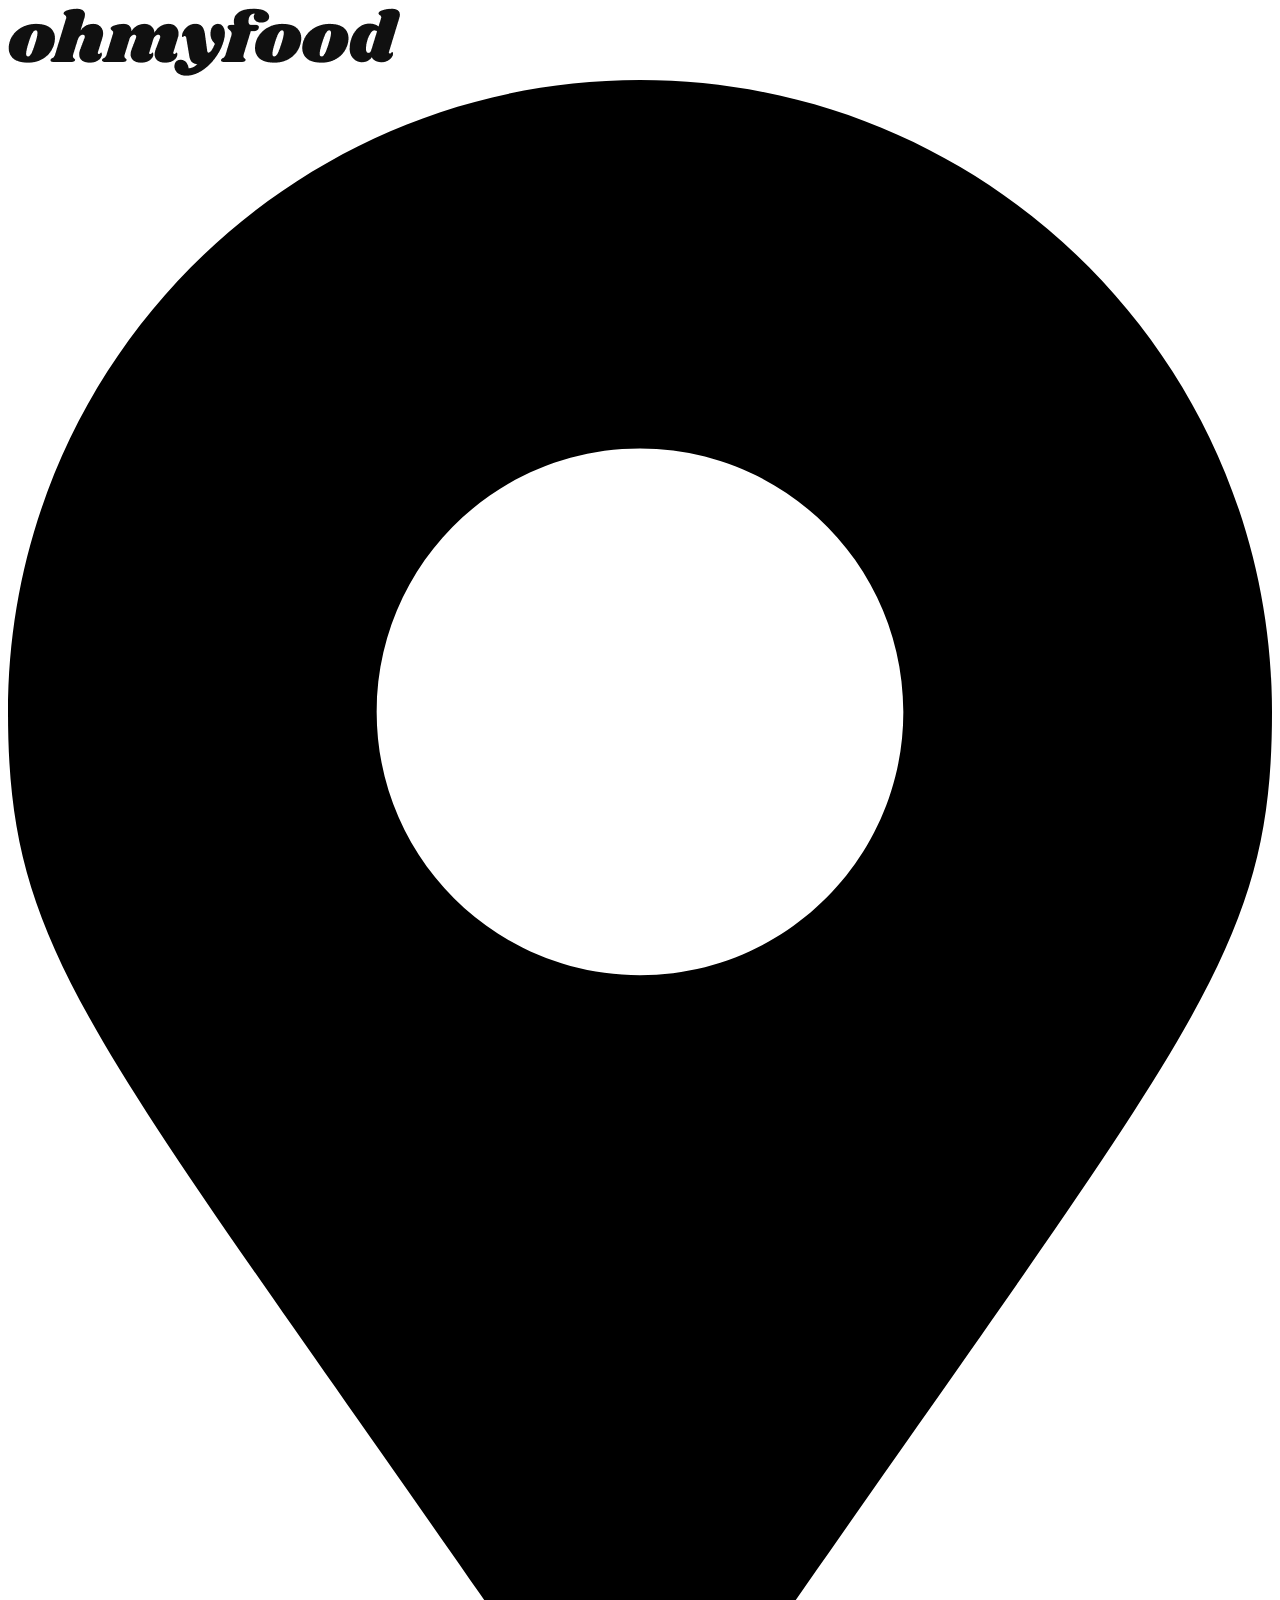
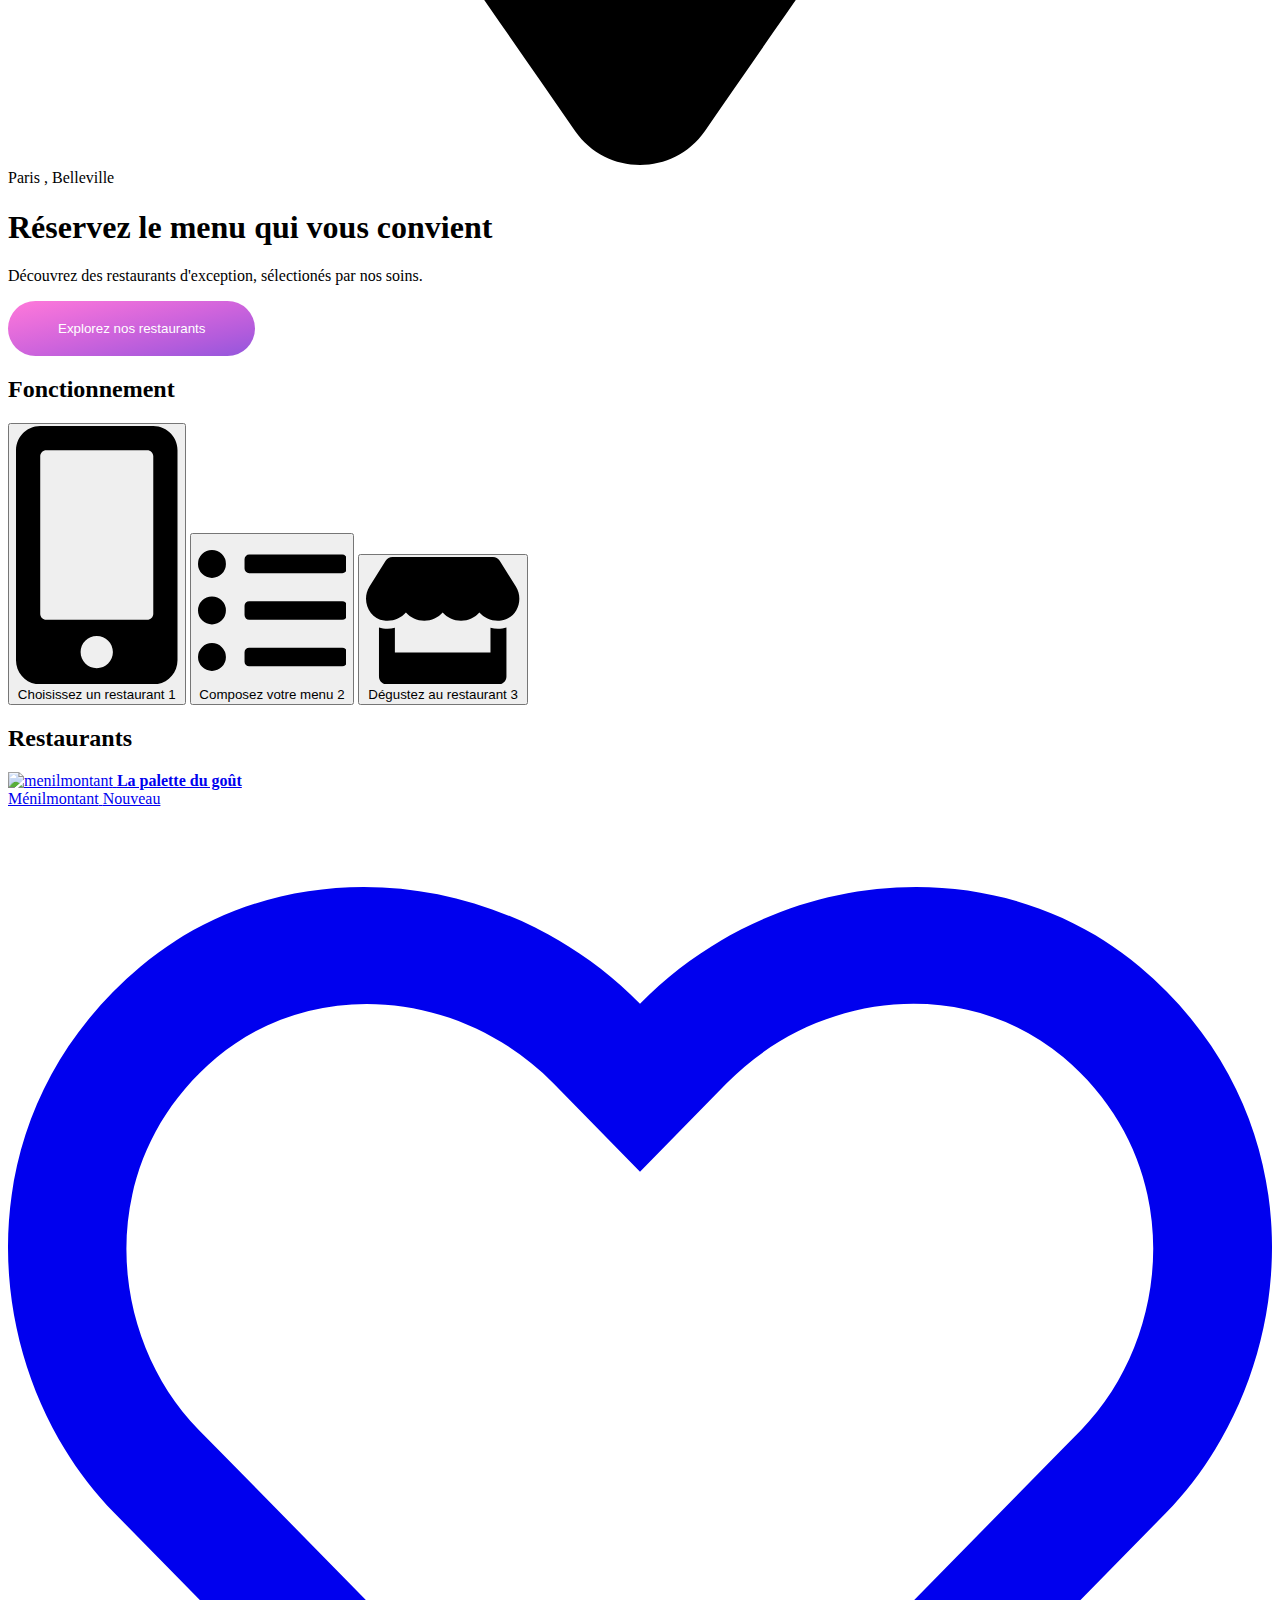
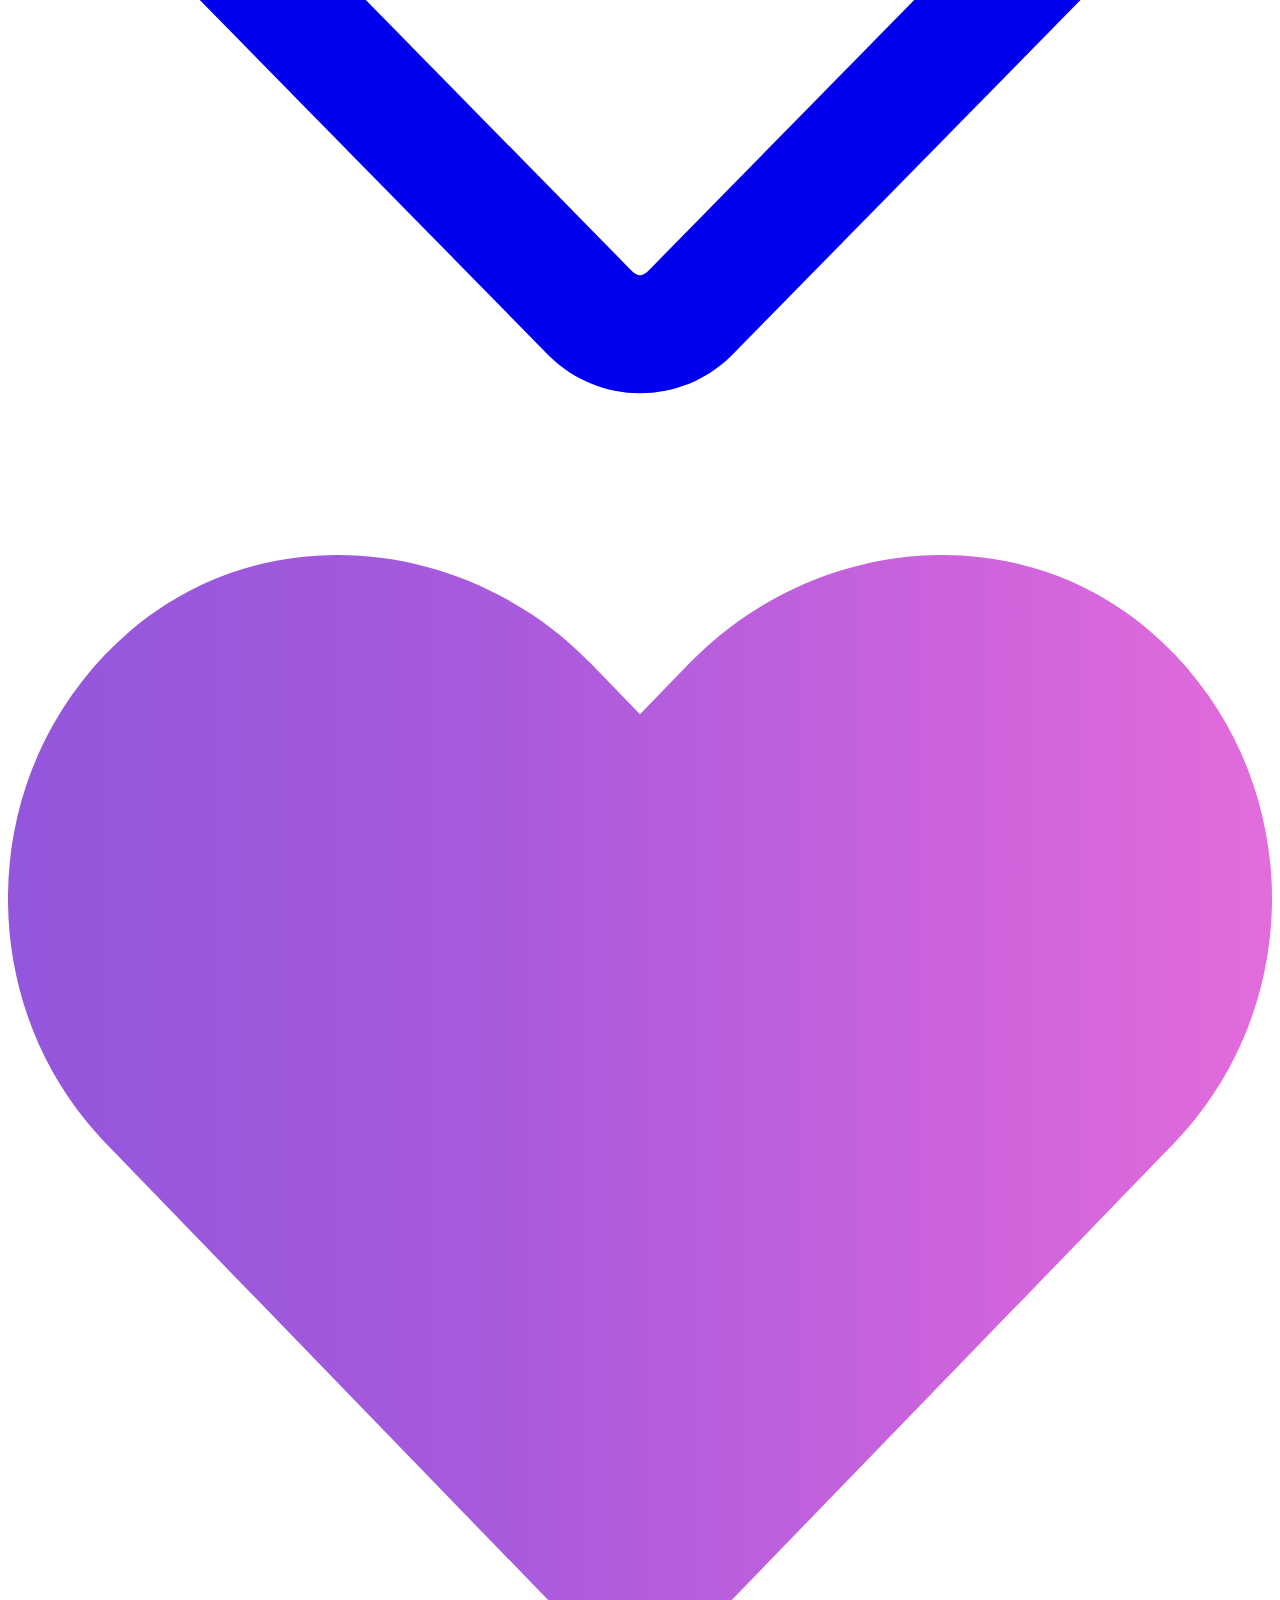
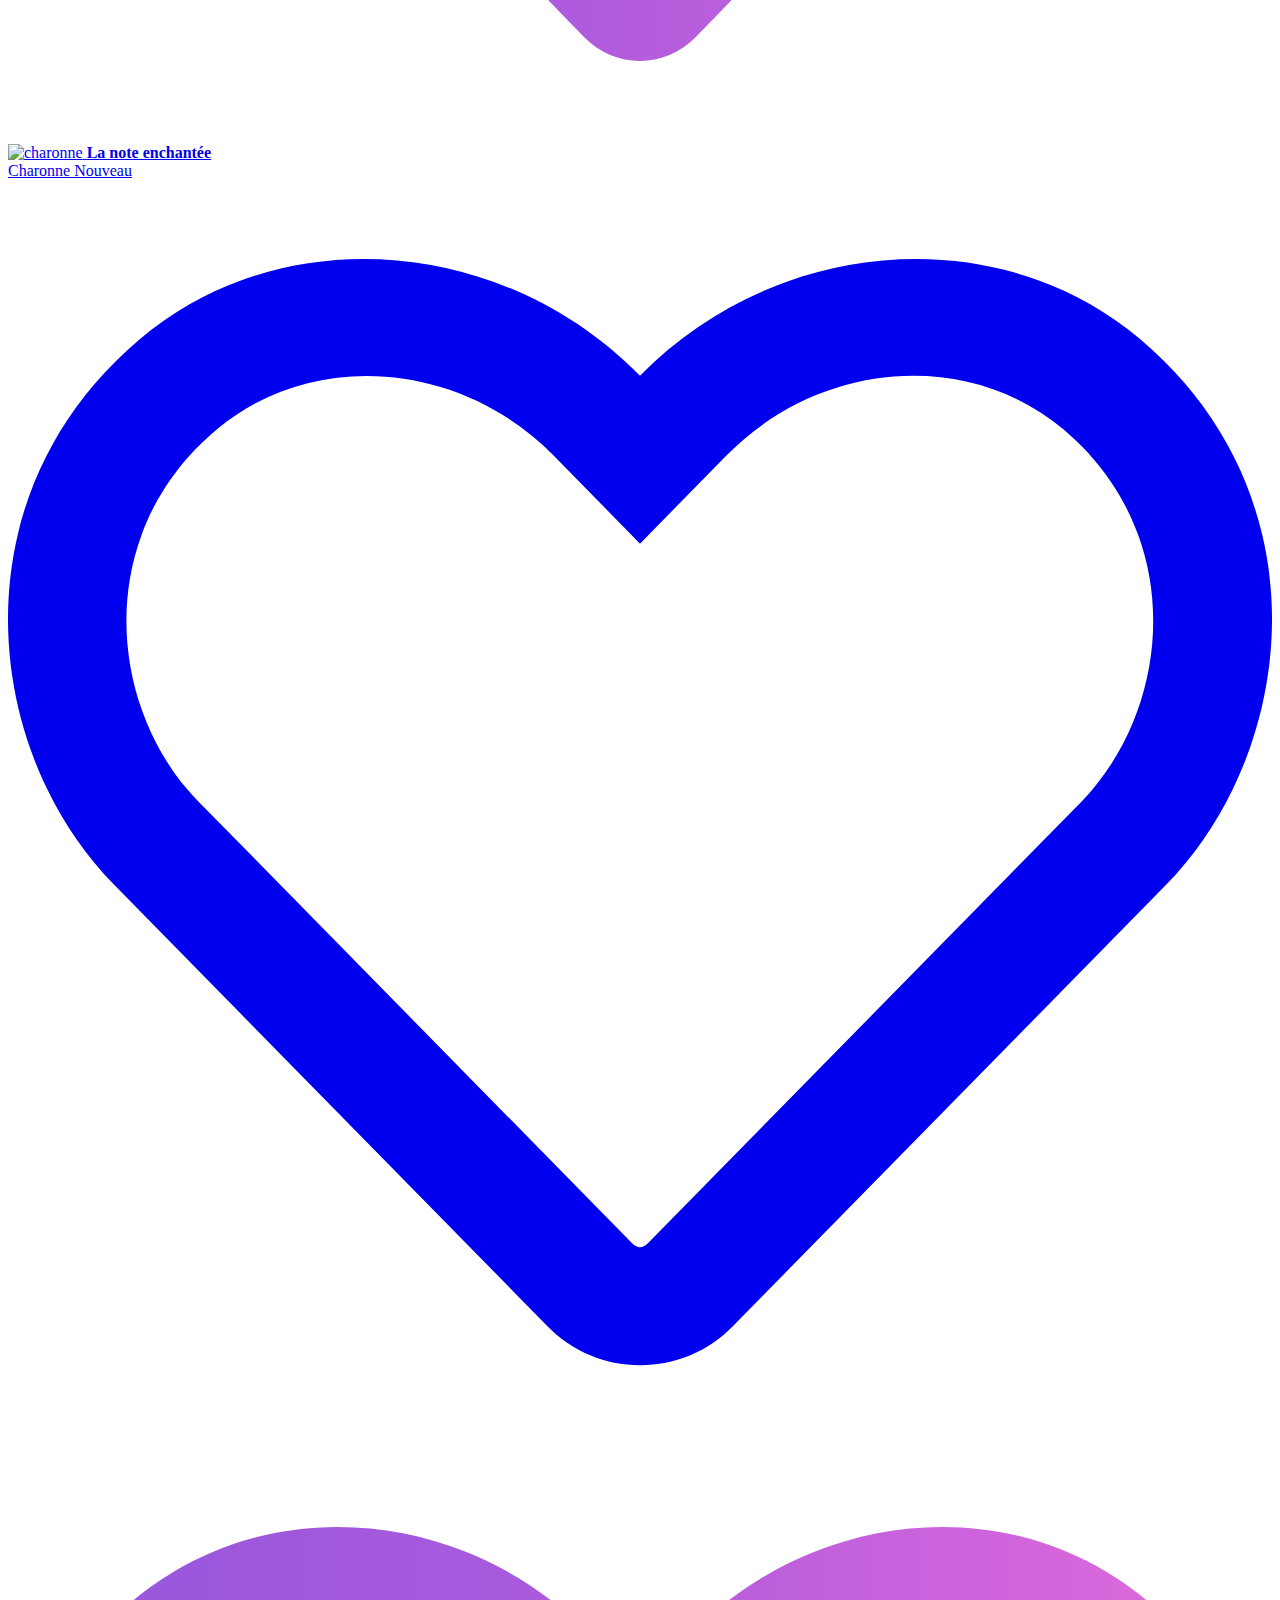
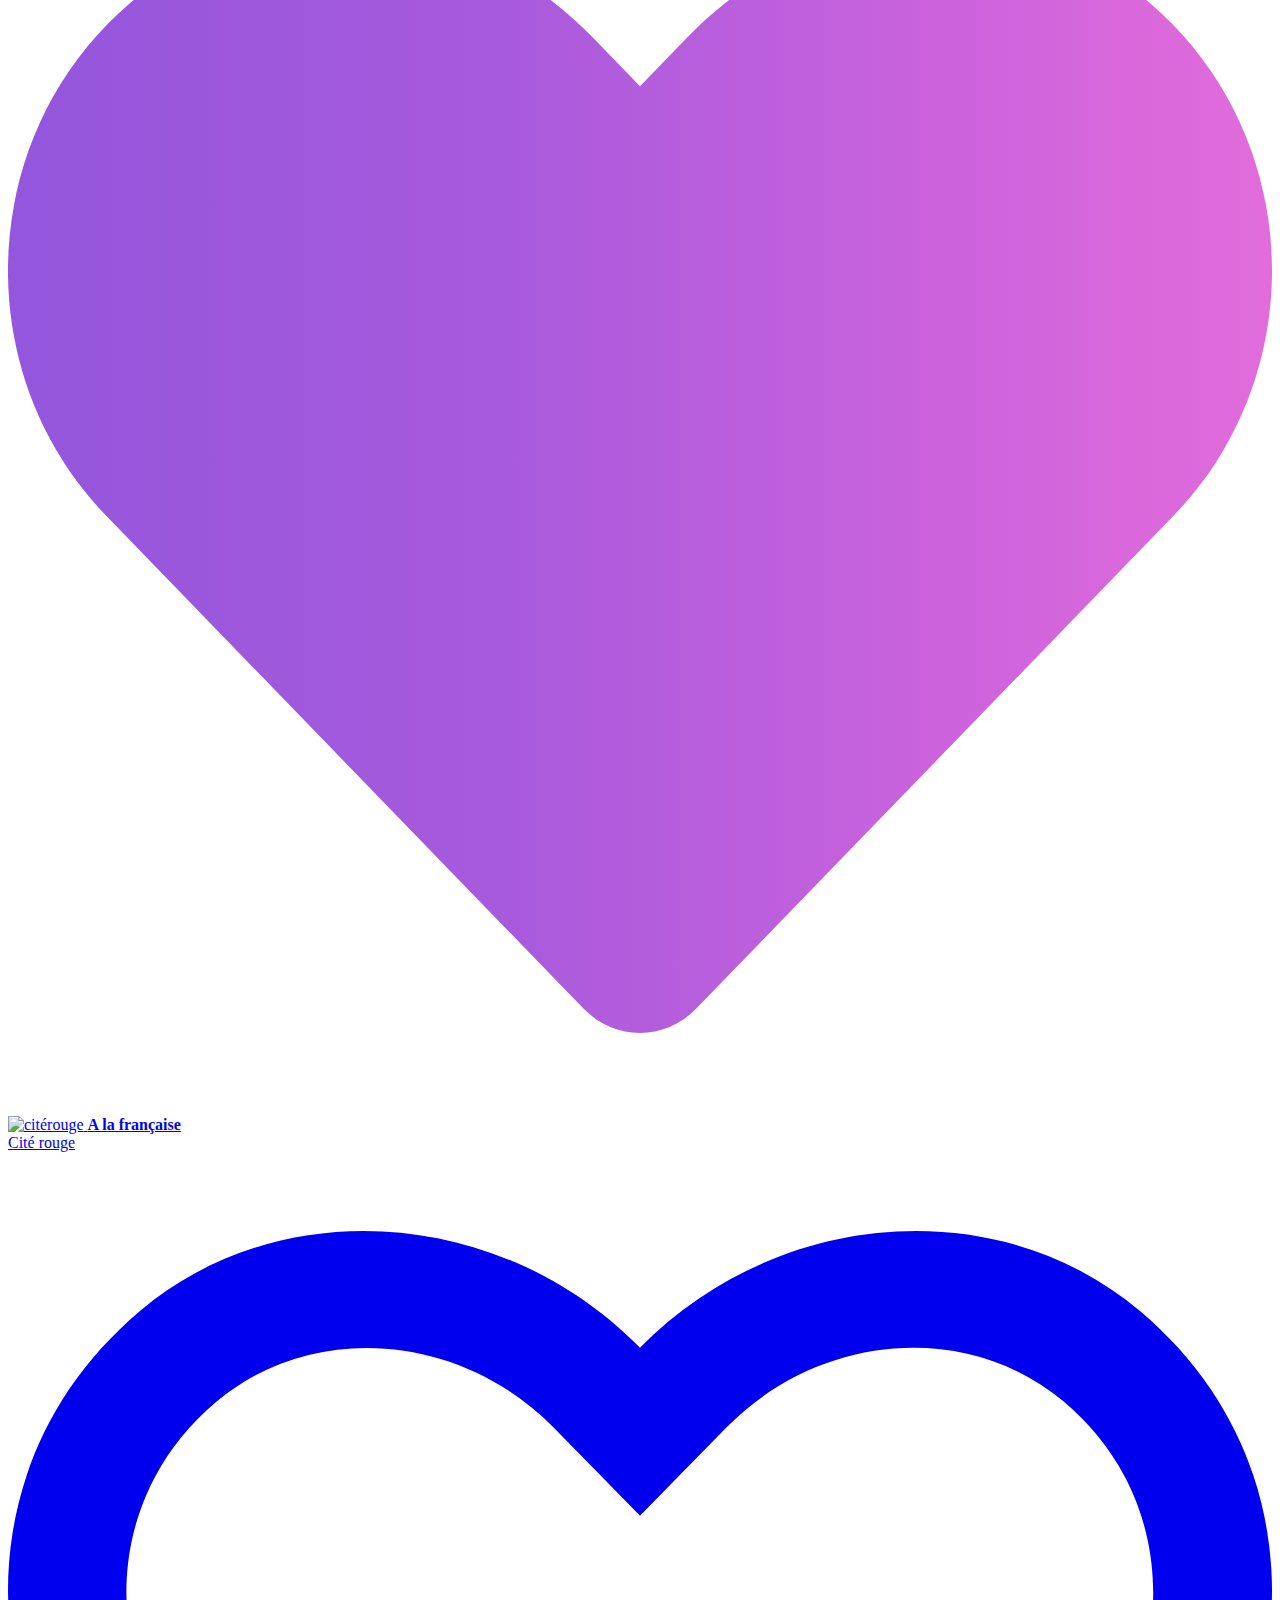
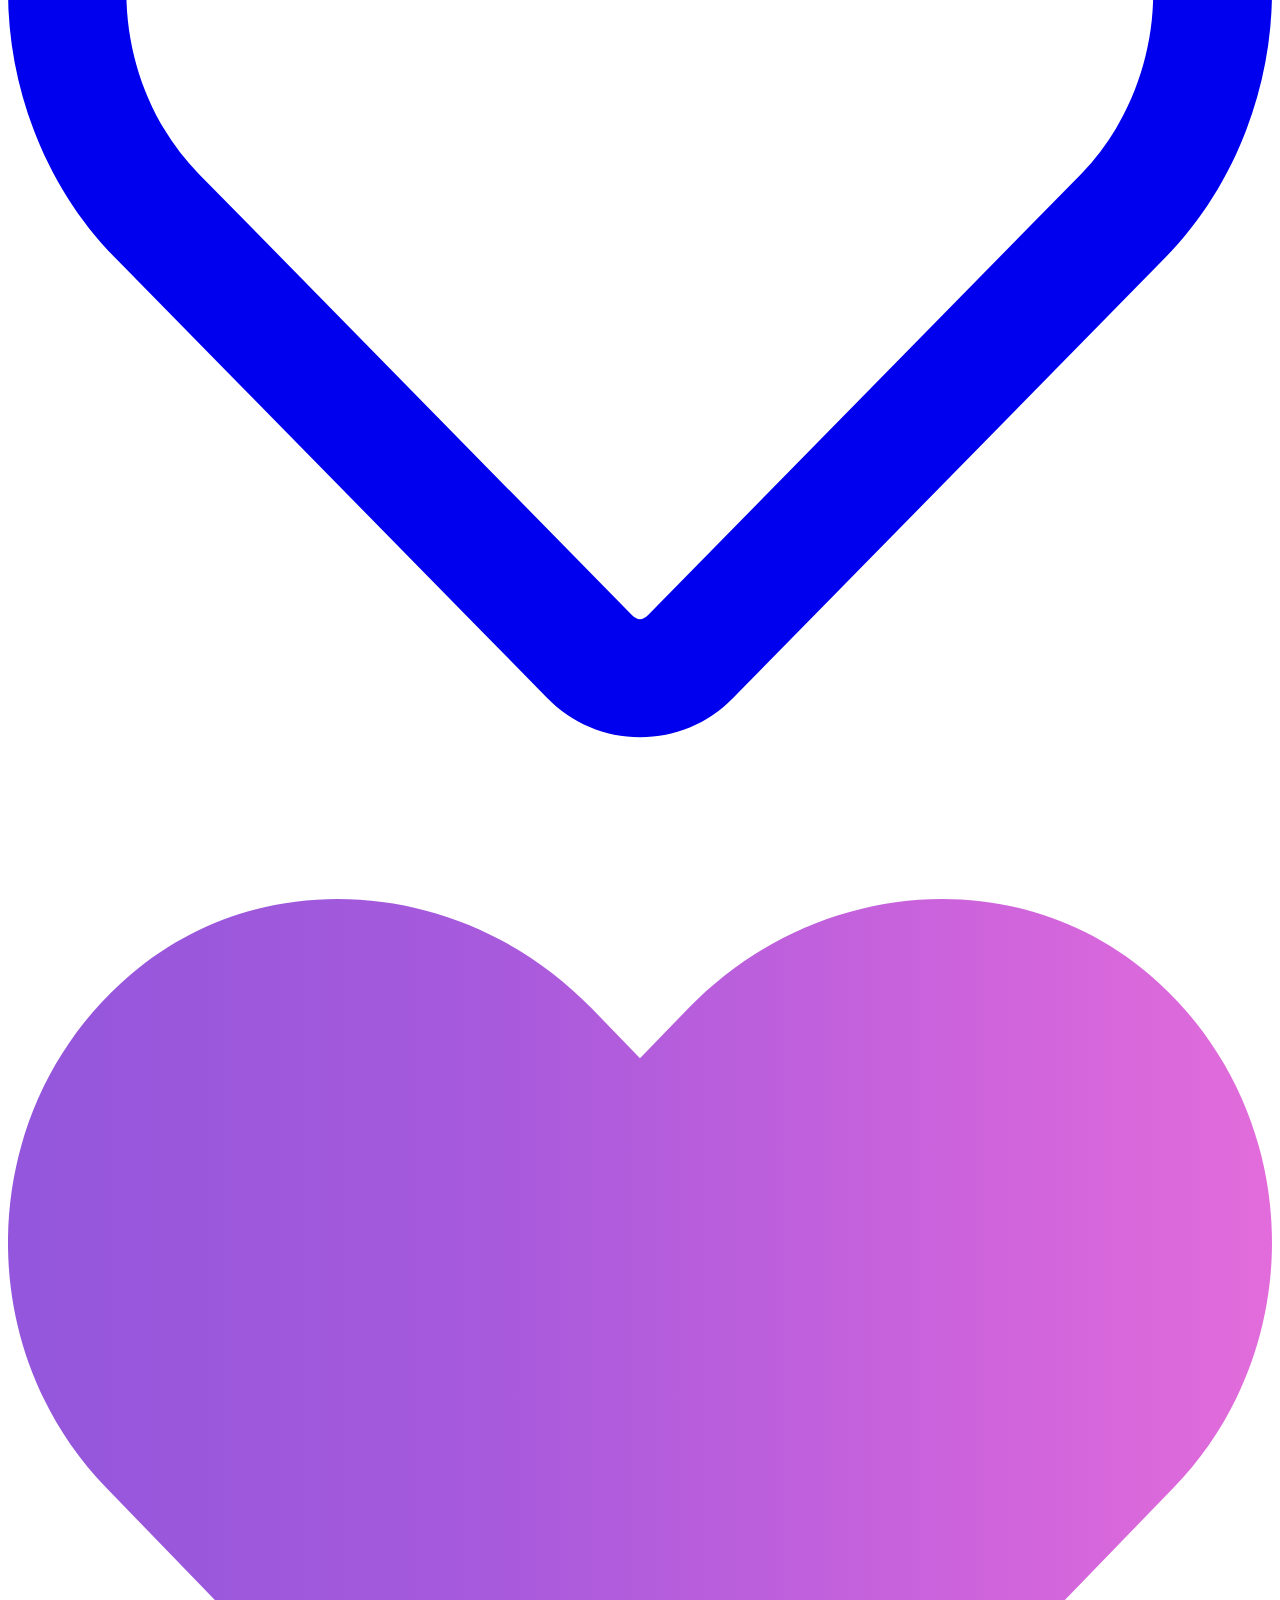
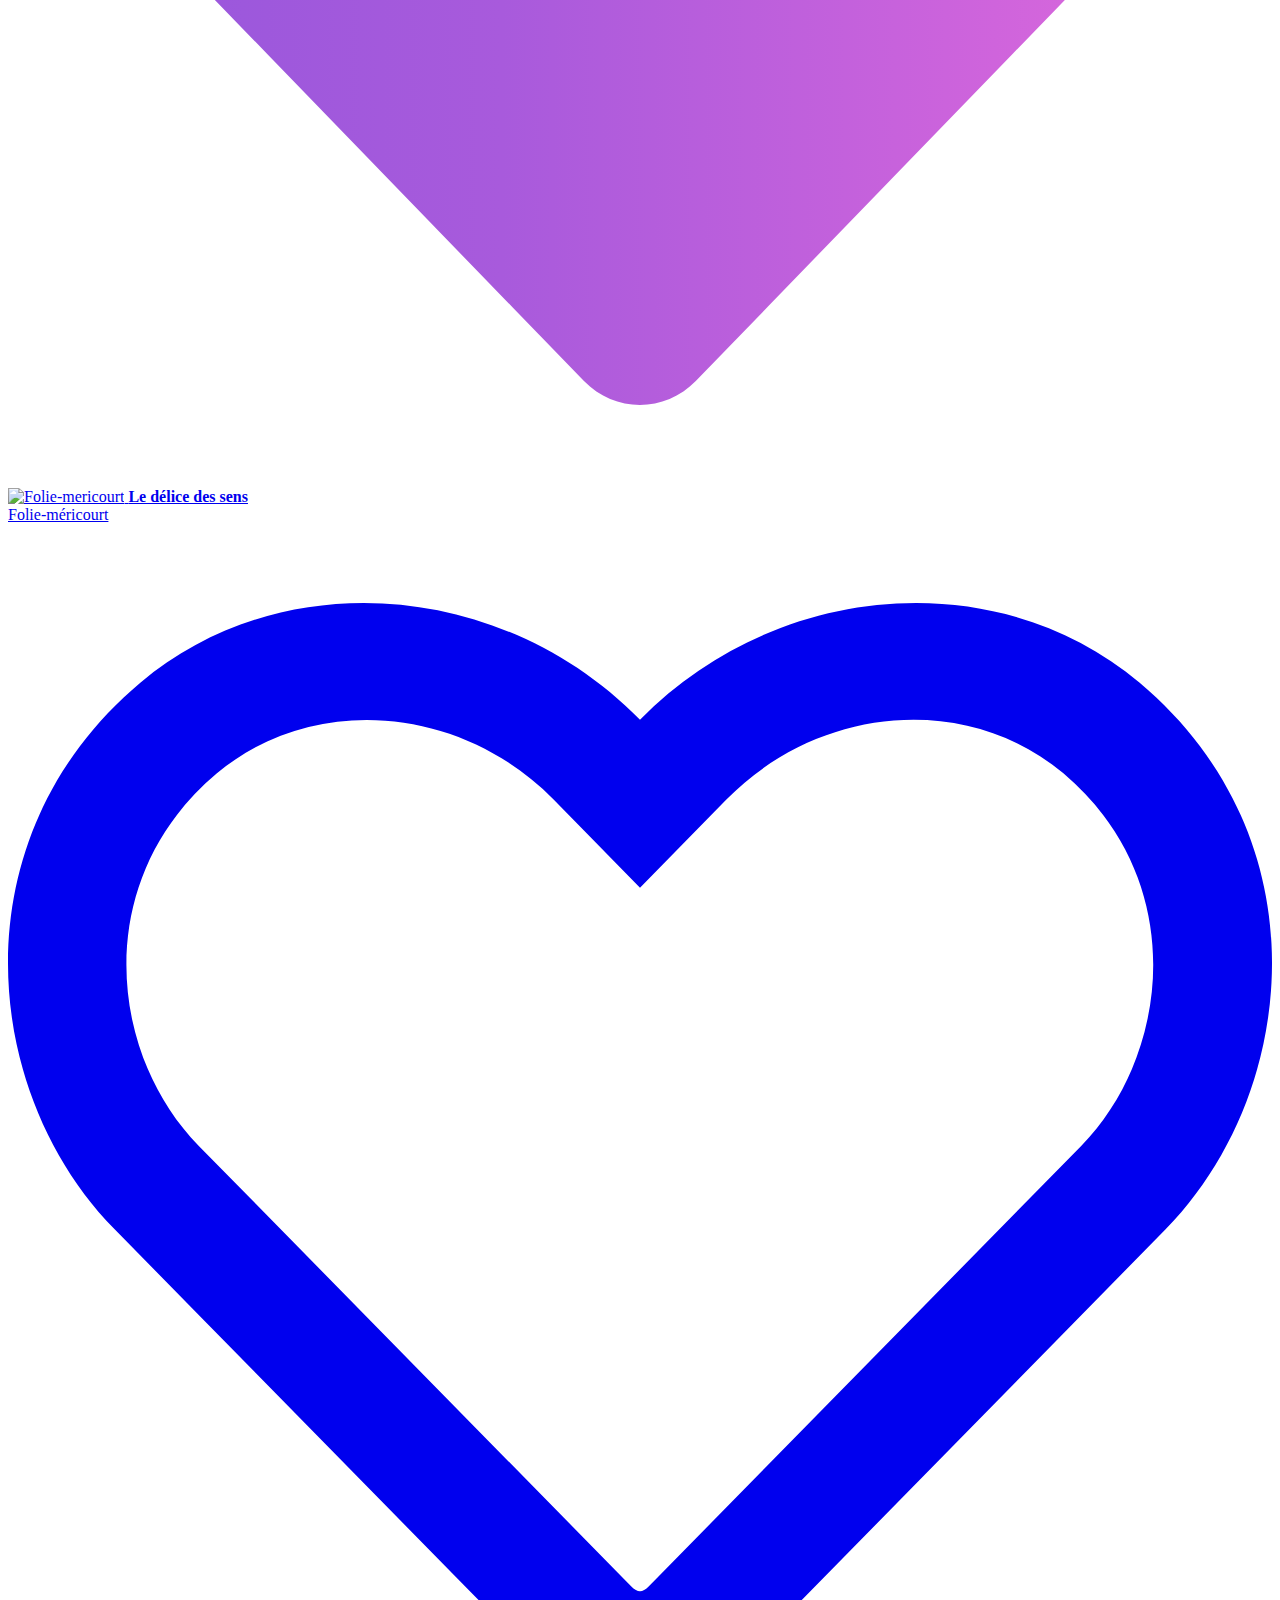
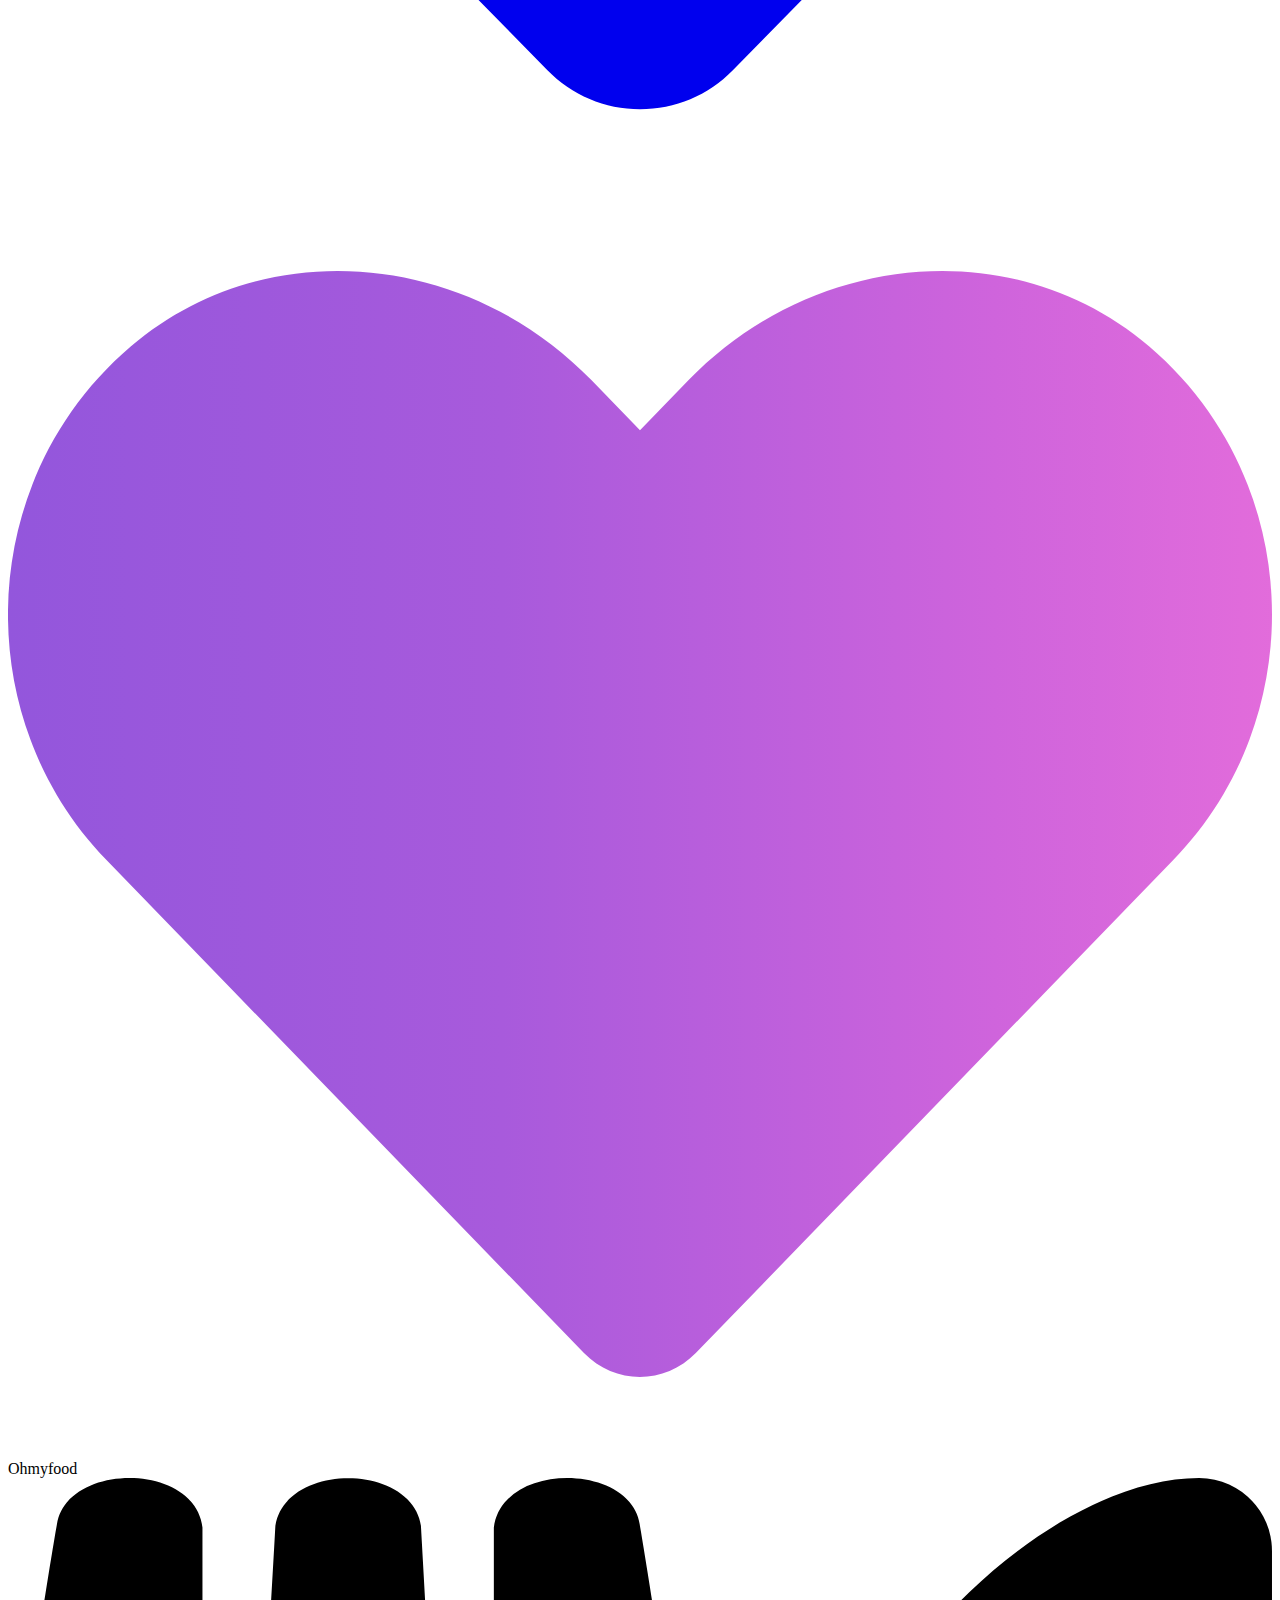
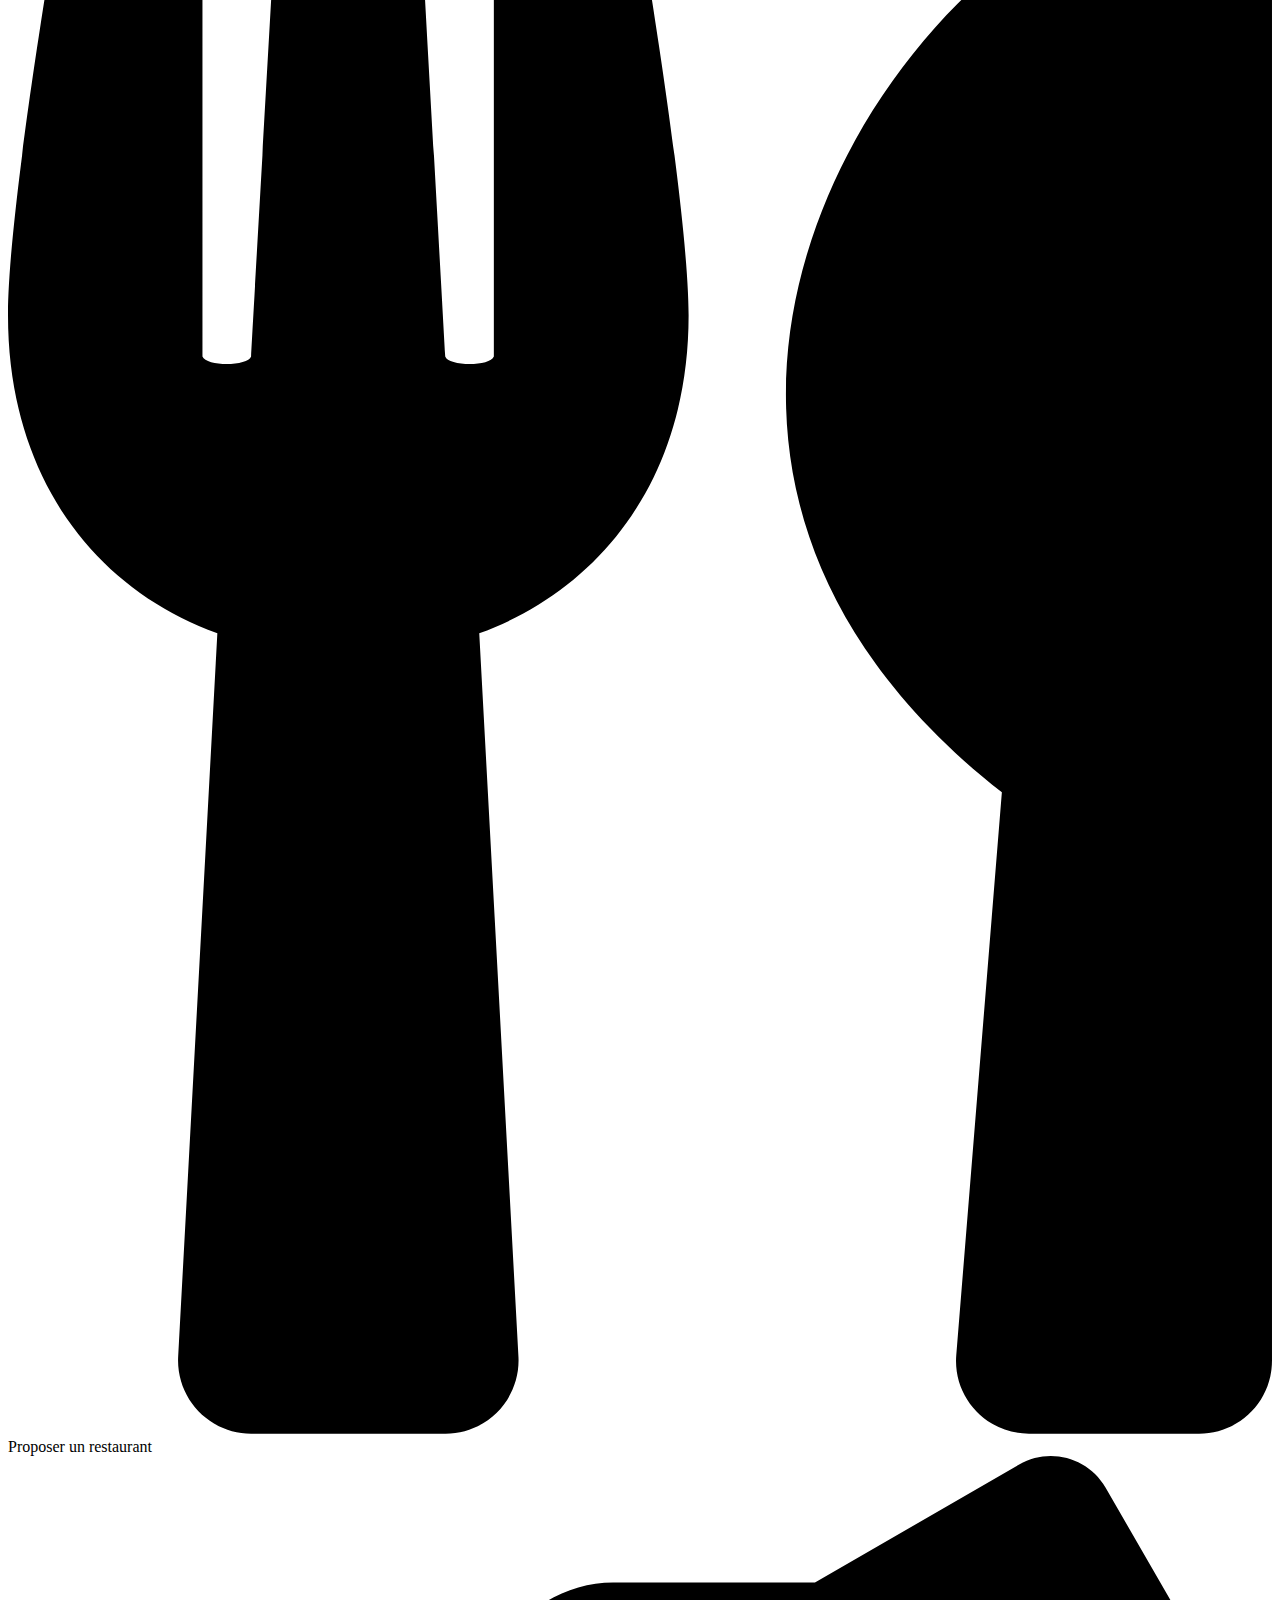
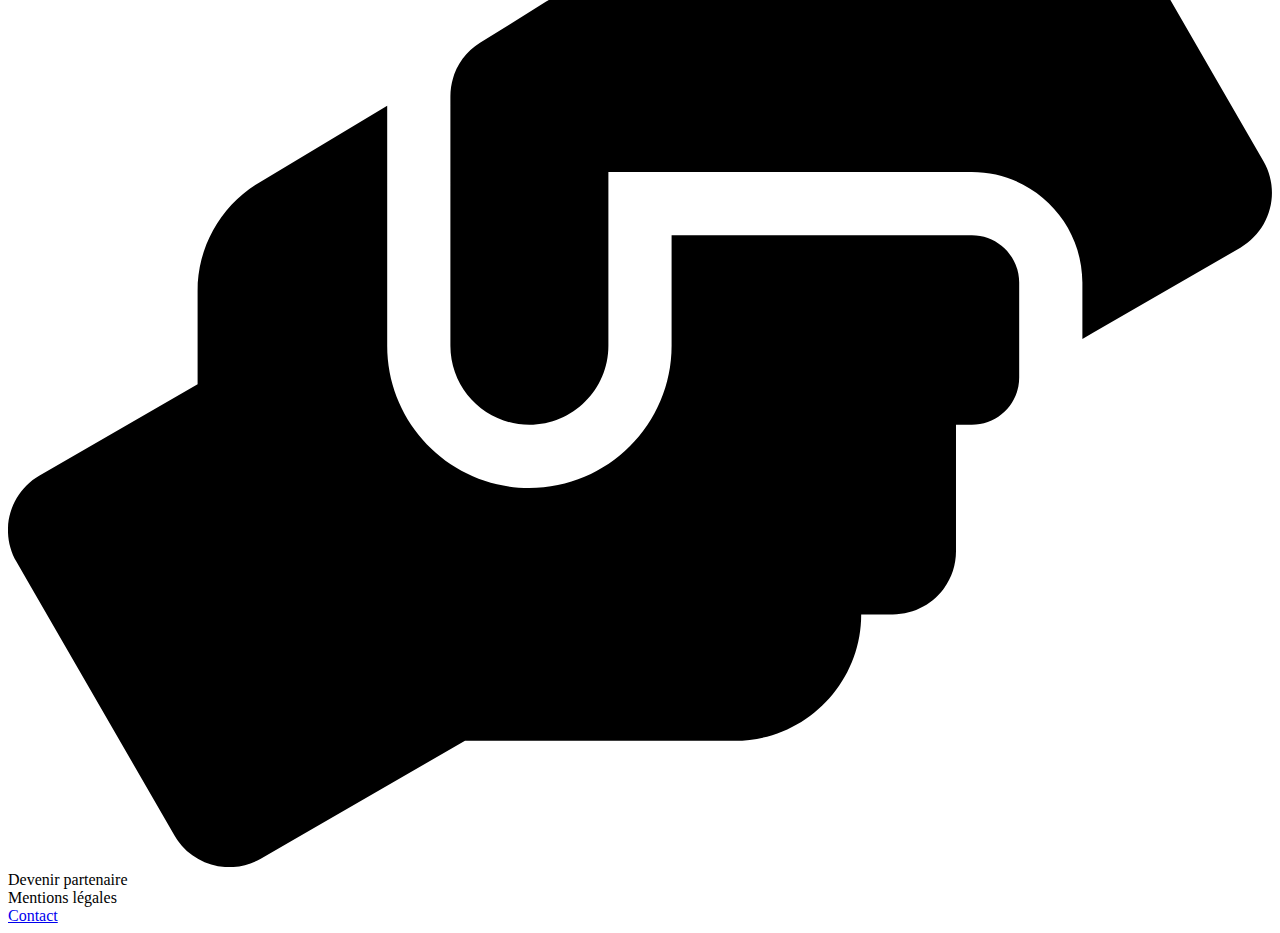
==== index.html @ 47cbfc65 "ajout du coeur et margetexte bouton" ====
<!DOCTYPE html>
<html lang="fr">
<head>
<meta charset="UTF-8">
<meta name="viewport" content="width=device-width,initial-scale=1.0">
<link href="https://fonts.googleapis.com/css2?family=Roboto&family=Shrikhand&display=swap" rel="stylesheet">
<link rel="preconnect" href="https://fonts.googleapis.com">
<link rel="preconnect" href="https://fonts.gstatic.com" crossorigin>
<link rel="stylesheet" href="mobile.css" />
<link rel="stylesheet" href="desktop.css"/>
<title>Ohmyfood</title>
</head>
<body>
    <header>
        <div><img src="images/ohmyfood.png" class="logo" alt="logo-ohmyfood"></div>
        
    </header>
    <main>
        <div class="barrederecherche">
        <img src="icones/icone map market.svg" class="iconemap" alt="iconemap">
        <span>Paris , Belleville </span> 
        </div>
        <section>
        <div class="container">
        <h1>Réservez le menu qui vous convient</h1>
        <p>Découvrez des restaurants d'exception, sélectionés par nos soins.</p>
        <button class="button1">Explorez nos restaurants</button>
        </div>
        </section>
        <section>
            <h2>Fonctionnement</h2>
            <button>
                <span>
                <svg aria-hidden="true" focusable="false" data-prefix="fas" data-icon="mobile-alt" class="svg-inline--fa fa-mobile-alt fa-w-10" role="img" xmlns="http://www.w3.org/2000/svg" viewBox="0 0 320 512"><path fill="currentColor" d="M272 0H48C21.5 0 0 21.5 0 48v416c0 26.5 21.5 48 48 48h224c26.5 0 48-21.5 48-48V48c0-26.5-21.5-48-48-48zM160 480c-17.7 0-32-14.3-32-32s14.3-32 32-32 32 14.3 32 32-14.3 32-32 32zm112-108c0 6.6-5.4 12-12 12H60c-6.6 0-12-5.4-12-12V60c0-6.6 5.4-12 12-12h200c6.6 0 12 5.4 12 12v312z"></path></svg>
                </span>
                <span>Choisissez un restaurant</span>
                <span>1</span>
            </button>
            <button>
                <span>
                    <svg aria-hidden="true" focusable="false" data-prefix="fas" data-icon="list-ul" class="svg-inline--fa fa-list-ul fa-w-16" role="img" xmlns="http://www.w3.org/2000/svg" viewBox="0 0 512 512"><path fill="currentColor" d="M48 48a48 48 0 1 0 48 48 48 48 0 0 0-48-48zm0 160a48 48 0 1 0 48 48 48 48 0 0 0-48-48zm0 160a48 48 0 1 0 48 48 48 48 0 0 0-48-48zm448 16H176a16 16 0 0 0-16 16v32a16 16 0 0 0 16 16h320a16 16 0 0 0 16-16v-32a16 16 0 0 0-16-16zm0-320H176a16 16 0 0 0-16 16v32a16 16 0 0 0 16 16h320a16 16 0 0 0 16-16V80a16 16 0 0 0-16-16zm0 160H176a16 16 0 0 0-16 16v32a16 16 0 0 0 16 16h320a16 16 0 0 0 16-16v-32a16 16 0 0 0-16-16z"></path></svg>
                </span>
                <span>Composez votre menu</span>
            <span>2</span>
            </button>
            <button>
                <span>
                <svg aria-hidden="true" focusable="false" data-prefix="fas" data-icon="store" class="svg-inline--fa fa-store fa-w-20" role="img" xmlns="http://www.w3.org/2000/svg" viewBox="0 0 616 512"><path fill="currentColor" d="M602 118.6L537.1 15C531.3 5.7 521 0 510 0H106C95 0 84.7 5.7 78.9 15L14 118.6c-33.5 53.5-3.8 127.9 58.8 136.4 4.5.6 9.1.9 13.7.9 29.6 0 55.8-13 73.8-33.1 18 20.1 44.3 33.1 73.8 33.1 29.6 0 55.8-13 73.8-33.1 18 20.1 44.3 33.1 73.8 33.1 29.6 0 55.8-13 73.8-33.1 18.1 20.1 44.3 33.1 73.8 33.1 4.7 0 9.2-.3 13.7-.9 62.8-8.4 92.6-82.8 59-136.4zM529.5 288c-10 0-19.9-1.5-29.5-3.8V384H116v-99.8c-9.6 2.2-19.5 3.8-29.5 3.8-6 0-12.1-.4-18-1.2-5.6-.8-11.1-2.1-16.4-3.6V480c0 17.7 14.3 32 32 32h448c17.7 0 32-14.3 32-32V283.2c-5.4 1.6-10.8 2.9-16.4 3.6-6.1.8-12.1 1.2-18.2 1.2z"></path></svg>
                </span>
                <span>Dégustez au restaurant</span>
                <span>3</span>
            </button>
        </section>
        <section>
            
            <div class="carte">
                <h2>Restaurants</h2>
            <a href="restaurants/la-palette-du-gout.html" class="boite">
                <img src="images/jay-wennington-N_Y88TWmGwA-unsplash.jpg" class="image" alt="menilmontant">
                <span class="margetext"><strong>La palette du goût</strong></span></br>
                <span class="margetext">Ménilmontant</span>
                <span class="nouveau">Nouveau</span>
                <span class="restaurants__figcaption__like">
                    <div class="restaurants__figcaption__like__emptyheart">
                        <!-- svg coeur vide -->
            <svg aria-hidden="true" focusable="false" data-prefix="far" data-icon="heart-main" class="heart-main svg-inline--fa fa-heart fa-w-16" role="img" xmlns="http://www.w3.org/2000/svg" viewBox="0 0 512 512"><path fill="currentColor" d="M458.4 64.3C400.6 15.7 311.3 23 256 79.3 200.7 23 111.4 15.6 53.6 64.3-21.6 127.6-10.6 230.8 43 285.5l175.4 178.7c10 10.2 23.4 15.9 37.6 15.9 14.3 0 27.6-5.6 37.6-15.8L469 285.6c53.5-54.7 64.7-157.9-10.6-221.3zm-23.6 187.5L259.4 430.5c-2.4 2.4-4.4 2.4-6.8 0L77.2 251.8c-36.5-37.2-43.9-107.6 7.3-150.7 38.9-32.7 98.9-27.8 136.5 10.5l35 35.7 35-35.7c37.8-38.5 97.8-43.2 136.5-10.6 51.1 43.1 43.5 113.9 7.3 150.8z"></path></svg>
            <!--  -->
                 </div>
                    </span>
        <span class="restaurants__figcaption__like__fullheart">
            <!-- svg coeur dégradé -->
            <svg aria-hidden="true" focusable="false" data-prefix="far" data-icon="heart-background" class="heart-background svg-inline--fa fa-heart fa-w-16" role="img" xmlns="http://www.w3.org/2000/svg" viewBox="0 0 512 512">
                <defs>
                    <linearGradient id="gradient-fill" x1="0" y1="0" x2="800" y2="0" gradientUnits="userSpaceOnUse">
                      <stop offset="0" stop-color="#9356dc" />
                      <stop offset="0.25" stop-color="#a85adc" />
                      <stop offset="0.5" stop-color="#cf64dc" />
                      <stop offset="0.75" stop-color="#f172da" />
                      <stop offset="1" stop-color="#ff79da" />
                    </linearGradient>
                  </defs>
                  <path fill="url(#gradient-fill) #9356dc" d="M462.3 62.6C407.5 15.9 326 24.3 275.7 76.2L256 96.5l-19.7-20.3C186.1 24.3 104.5 15.9 49.7 62.6c-62.8 53.6-66.1 149.8-9.9 207.9l193.5 199.8c12.5 12.9 32.8 12.9 45.3 0l193.5-199.8c56.3-58.1 53-154.3-9.8-207.9z"></path>
                </svg>
                <!--  -->
            </span>
            </a>
            <a href="restaurants/la-note-enchantée.html" class="boite">
                <img src="images/stil-u2Lp8tXIcjw-unsplash.jpg" class="image" alt="charonne">
                <span class="margetext"><strong>La note enchantée</strong></span></br>
                 <span class="margetext">Charonne</span>
                 <span class="nouveau">Nouveau</span>
                 <span class="restaurants__figcaption__like">
                    <div class="restaurants__figcaption__like__emptyheart">
                        <!-- svg coeur vide -->
            <svg aria-hidden="true" focusable="false" data-prefix="far" data-icon="heart-main" class="heart-main svg-inline--fa fa-heart fa-w-16" role="img" xmlns="http://www.w3.org/2000/svg" viewBox="0 0 512 512"><path fill="currentColor" d="M458.4 64.3C400.6 15.7 311.3 23 256 79.3 200.7 23 111.4 15.6 53.6 64.3-21.6 127.6-10.6 230.8 43 285.5l175.4 178.7c10 10.2 23.4 15.9 37.6 15.9 14.3 0 27.6-5.6 37.6-15.8L469 285.6c53.5-54.7 64.7-157.9-10.6-221.3zm-23.6 187.5L259.4 430.5c-2.4 2.4-4.4 2.4-6.8 0L77.2 251.8c-36.5-37.2-43.9-107.6 7.3-150.7 38.9-32.7 98.9-27.8 136.5 10.5l35 35.7 35-35.7c37.8-38.5 97.8-43.2 136.5-10.6 51.1 43.1 43.5 113.9 7.3 150.8z"></path></svg>
            <!--  -->
                 </div>
                    </span>
        <span class="restaurants__figcaption__like__fullheart">
            <!-- svg coeur dégradé -->
            <svg aria-hidden="true" focusable="false" data-prefix="far" data-icon="heart-background" class="heart-background svg-inline--fa fa-heart fa-w-16" role="img" xmlns="http://www.w3.org/2000/svg" viewBox="0 0 512 512">
                <defs>
                    <linearGradient id="gradient-fill" x1="0" y1="0" x2="800" y2="0" gradientUnits="userSpaceOnUse">
                      <stop offset="0" stop-color="#9356dc" />
                      <stop offset="0.25" stop-color="#a85adc" />
                      <stop offset="0.5" stop-color="#cf64dc" />
                      <stop offset="0.75" stop-color="#f172da" />
                      <stop offset="1" stop-color="#ff79da" />
                    </linearGradient>
                  </defs>
                  <path fill="url(#gradient-fill) #9356dc" d="M462.3 62.6C407.5 15.9 326 24.3 275.7 76.2L256 96.5l-19.7-20.3C186.1 24.3 104.5 15.9 49.7 62.6c-62.8 53.6-66.1 149.8-9.9 207.9l193.5 199.8c12.5 12.9 32.8 12.9 45.3 0l193.5-199.8c56.3-58.1 53-154.3-9.8-207.9z"></path>
                </svg>
                <!--  -->
            </span>
                </a>
            <a href="restaurants/a-la-francaise.html" class="boite">
                <img src="images/toa-heftiba-DQKerTsQwi0-unsplash.jpg" class="image" alt="citérouge">
                <span class="margetext"><strong>A la française</strong></span></br>
                <span class="margetext">Cité rouge</span>
                <span class="restaurants__figcaption__like">
                    <div class="restaurants__figcaption__like__emptyheart">
                        <!-- svg coeur vide -->
            <svg aria-hidden="true" focusable="false" data-prefix="far" data-icon="heart-main" class="heart-main svg-inline--fa fa-heart fa-w-16" role="img" xmlns="http://www.w3.org/2000/svg" viewBox="0 0 512 512"><path fill="currentColor" d="M458.4 64.3C400.6 15.7 311.3 23 256 79.3 200.7 23 111.4 15.6 53.6 64.3-21.6 127.6-10.6 230.8 43 285.5l175.4 178.7c10 10.2 23.4 15.9 37.6 15.9 14.3 0 27.6-5.6 37.6-15.8L469 285.6c53.5-54.7 64.7-157.9-10.6-221.3zm-23.6 187.5L259.4 430.5c-2.4 2.4-4.4 2.4-6.8 0L77.2 251.8c-36.5-37.2-43.9-107.6 7.3-150.7 38.9-32.7 98.9-27.8 136.5 10.5l35 35.7 35-35.7c37.8-38.5 97.8-43.2 136.5-10.6 51.1 43.1 43.5 113.9 7.3 150.8z"></path></svg>
            <!--  -->
                 </div>
                    </span>
        <span class="restaurants__figcaption__like__fullheart">
            <!-- svg coeur dégradé -->
            <svg aria-hidden="true" focusable="false" data-prefix="far" data-icon="heart-background" class="heart-background svg-inline--fa fa-heart fa-w-16" role="img" xmlns="http://www.w3.org/2000/svg" viewBox="0 0 512 512">
                <defs>
                    <linearGradient id="gradient-fill" x1="0" y1="0" x2="800" y2="0" gradientUnits="userSpaceOnUse">
                      <stop offset="0" stop-color="#9356dc" />
                      <stop offset="0.25" stop-color="#a85adc" />
                      <stop offset="0.5" stop-color="#cf64dc" />
                      <stop offset="0.75" stop-color="#f172da" />
                      <stop offset="1" stop-color="#ff79da" />
                    </linearGradient>
                  </defs>
                  <path fill="url(#gradient-fill) #9356dc" d="M462.3 62.6C407.5 15.9 326 24.3 275.7 76.2L256 96.5l-19.7-20.3C186.1 24.3 104.5 15.9 49.7 62.6c-62.8 53.6-66.1 149.8-9.9 207.9l193.5 199.8c12.5 12.9 32.8 12.9 45.3 0l193.5-199.8c56.3-58.1 53-154.3-9.8-207.9z"></path>
                </svg>
                <!--  -->
            </span>
            </a>
            <a href="restaurants/le-delice-des-sens.html" class="boite">
                <img src="images/louis-hansel-shotsoflouis-qNBGVyOCY8Q-unsplash.jpg" class="image" alt="Folie-mericourt">
                <span class="margetext"><strong>Le délice des sens</span></strong></span></br>
                <span class="margetext">Folie-méricourt</span>
                    <span class="restaurants__figcaption__like">
                        <div class="restaurants__figcaption__like__emptyheart">
                            <!-- svg coeur vide -->
                <svg aria-hidden="true" focusable="false" data-prefix="far" data-icon="heart-main" class="heart-main svg-inline--fa fa-heart fa-w-16" role="img" xmlns="http://www.w3.org/2000/svg" viewBox="0 0 512 512"><path fill="currentColor" d="M458.4 64.3C400.6 15.7 311.3 23 256 79.3 200.7 23 111.4 15.6 53.6 64.3-21.6 127.6-10.6 230.8 43 285.5l175.4 178.7c10 10.2 23.4 15.9 37.6 15.9 14.3 0 27.6-5.6 37.6-15.8L469 285.6c53.5-54.7 64.7-157.9-10.6-221.3zm-23.6 187.5L259.4 430.5c-2.4 2.4-4.4 2.4-6.8 0L77.2 251.8c-36.5-37.2-43.9-107.6 7.3-150.7 38.9-32.7 98.9-27.8 136.5 10.5l35 35.7 35-35.7c37.8-38.5 97.8-43.2 136.5-10.6 51.1 43.1 43.5 113.9 7.3 150.8z"></path></svg>
                <!--  -->
                     </div>
                        </span>
            <span class="restaurants__figcaption__like__fullheart">
                <!-- svg coeur dégradé -->
                <svg aria-hidden="true" focusable="false" data-prefix="far" data-icon="heart-background" class="heart-background svg-inline--fa fa-heart fa-w-16" role="img" xmlns="http://www.w3.org/2000/svg" viewBox="0 0 512 512">
                    <defs>
                        <linearGradient id="gradient-fill" x1="0" y1="0" x2="800" y2="0" gradientUnits="userSpaceOnUse">
                          <stop offset="0" stop-color="#9356dc" />
                          <stop offset="0.25" stop-color="#a85adc" />
                          <stop offset="0.5" stop-color="#cf64dc" />
                          <stop offset="0.75" stop-color="#f172da" />
                          <stop offset="1" stop-color="#ff79da" />
                        </linearGradient>
                      </defs>
                      <path fill="url(#gradient-fill) #9356dc" d="M462.3 62.6C407.5 15.9 326 24.3 275.7 76.2L256 96.5l-19.7-20.3C186.1 24.3 104.5 15.9 49.7 62.6c-62.8 53.6-66.1 149.8-9.9 207.9l193.5 199.8c12.5 12.9 32.8 12.9 45.3 0l193.5-199.8c56.3-58.1 53-154.3-9.8-207.9z"></path>
                    </svg>
                    <!--  -->
                </span>
            </a>
            </div>
        </section>
        <footer>
            <div class="bas-page">
            <span class="font-logo">Ohmyfood</span>
            <div>
                <span><svg class="icone" aria-hidden="true" focusable="false" data-prefix="fas" data-icon="utensils" class="svg-inline--fa fa-utensils fa-w-13" role="img" xmlns="http://www.w3.org/2000/svg" viewBox="0 0 416 512"><path fill="currentColor" d="M207.9 15.2c.8 4.7 16.1 94.5 16.1 128.8 0 52.3-27.8 89.6-68.9 104.6L168 486.7c.7 13.7-10.2 25.3-24 25.3H80c-13.7 0-24.7-11.5-24-25.3l12.9-238.1C27.7 233.6 0 196.2 0 144 0 109.6 15.3 19.9 16.1 15.2 19.3-5.1 61.4-5.4 64 16.3v141.2c1.3 3.4 15.1 3.2 16 0 1.4-25.3 7.9-139.2 8-141.8 3.3-20.8 44.7-20.8 47.9 0 .2 2.7 6.6 116.5 8 141.8.9 3.2 14.8 3.4 16 0V16.3c2.6-21.6 44.8-21.4 48-1.1zm119.2 285.7l-15 185.1c-1.2 14 9.9 26 23.9 26h56c13.3 0 24-10.7 24-24V24c0-13.2-10.7-24-24-24-82.5 0-221.4 178.5-64.9 300.9z"></path></svg></span>
                <span>Proposer un restaurant</span>
            </div>
            <div>
                <span><svg class="icone" aria-hidden="true" focusable="false" data-prefix="fas" data-icon="hands-helping" class="svg-inline--fa fa-hands-helping fa-w-20" role="img" xmlns="http://www.w3.org/2000/svg" viewBox="0 0 640 512"><path fill="currentColor" d="M488 192H336v56c0 39.7-32.3 72-72 72s-72-32.3-72-72V126.4l-64.9 39C107.8 176.9 96 197.8 96 220.2v47.3l-80 46.2C.7 322.5-4.6 342.1 4.3 357.4l80 138.6c8.8 15.3 28.4 20.5 43.7 11.7L231.4 448H368c35.3 0 64-28.7 64-64h16c17.7 0 32-14.3 32-32v-64h8c13.3 0 24-10.7 24-24v-48c0-13.3-10.7-24-24-24zm147.7-37.4L555.7 16C546.9.7 527.3-4.5 512 4.3L408.6 64H306.4c-12 0-23.7 3.4-33.9 9.7L239 94.6c-9.4 5.8-15 16.1-15 27.1V248c0 22.1 17.9 40 40 40s40-17.9 40-40v-88h184c30.9 0 56 25.1 56 56v28.5l80-46.2c15.3-8.9 20.5-28.4 11.7-43.7z"></path></svg></span>
                <span>Devenir partenaire</span>
            </div>
            <div>
            <span>Mentions légales</span>
            </div>
            <div>
            <a href="mailto:contact@ohmyfood.com">Contact</a>
            </div>
          </div>

        </footer>
    </main>
    
</body>
</html>
---- mobile.css ----
@media all and (max-width: 768px){
*{
   box-sizing: border-box;
}

html, body{
   font-family: "Roboto", sans-serif;
   margin:0;
   padding:0;
   flex-direction:column;
}
.logo{
   display:flex;
   justify-content:center;
   margin:0 auto;
   height:40px;
   margin-top:10px;
   margin-bottom:10px;
}
.barrederecherche{
   display: flex;
   justify-content: center;
   align-items: center;
   width:100%;
   height:50px;
   background:#e0e0e0 ;
}
.button1{
   display:flex;
   justify-content:center;
   align-items:center;
   width:300px;
   height:50px;
   color:#ffffff;
   border-radius:30px;
   background-image: linear-gradient(to left top, #9356dc, #b35cdc, #cf64dc, #e86edb, #ff79da);
   margin:0 auto;

}
svg{
   width:25px;
   height:25px;
   cursor:pointer;
   overflow:visible;

}
.heart-main{
   position:absolute;
   left:0;
   right:0;

}
.heart-background:hover{
   background-image:linear-gradient(to left top, #9356dc, #b35cdc, #cf64dc, #e86edb, #ff79da);
}
h1{
   position:relative;
   display:flex;
   justify-content:space-around;
   align-items: center;
}
.iconemap{
   height:20px;
   padding-right:20px;
}    
input{
   height:50px;
   font-size: 18px;
   color: black;
   font-weight: bold;
   border: none;
}
.container{
   padding:30px;
   text-align:center;
   background-color: #F2F2F2;
}
button{
   display:flex;
   justify-content:center;
   align-items:center;
    border:none;
    border-radius:20px;
    width:320px;
    margin:0 auto;
    margin-top:20px;
    margin-right:20px;
    cursor:pointer;
    height:70px;
    position:relative;
    font-weight:bold;
    font-family:"Roboto", sans-serif;
    font-size:16px;
    background-color:#F2F2F2;
}

button span{
   color:#000000;
   display:flex;
   height:70px;
   justify-content:center;
   align-items:center;
   margin-right:20px;
}
button span svg{
   display:flex;
   justify-content:center;
   align-items:center;
   height:20px;
   width:20px;
}
button span:last-child{
   display:inline-block;
   width:24px;
   height:24px;
   background:#9356DC;
   color:#ffffff;
   text-align:center;
   padding-top:4px;
   border-radius:12px;
   position:absolute;
   top:50%;
   left:0;
   transform:translate3d(-50%,-50%, 0);
   
}
button:hover{
  
   background:#f3e5f5;
 
}
button:hover svg path{
  
   fill:#9356DC;

}
h2{
   margin-left:10px;
   margin-bottom:20px;
   padding-top:40px;
   font-weight:bold;
}
.carte{
   width:100%;
   height:1250px;
   background-color:#F2F2F2;
   position:relative;
}
.image{
   width:100%;
   height:200px;
   object-fit:cover;
   object-position:bottom left;
   border-radius:15px  15px 0 0;
   margin-bottom:10px;

}
.margetext{
   margin-left:20px;
}

.boite{
   width:95%;
   height:260px;
   background-color:#ffffff;
   margin:0 auto;
   margin-bottom:20px;
   border-radius:15px 15px;
   display:block !important;
   text-decoration:none;
   color:#000000;
   position:relative;
}
.nouveau{
   border:solid 1px transparent;
   border-radius:5px;
   background-color: #9fcfc3;
   color:#1b5e20   ;
   font-weight: bold;
   font-size:16px;
   position:absolute;
   width:100px;
   height:40px;
   display:flex;
   justify-content:center;
   align-items:center;
   top:5%;
   right:15px;

}
/* heart checkboxes */

.restaurantmenu__presentation__title__like,
.restaurants__figcaption__like {
  position: relative;
  width: 2rem;
  margin: 0.3rem 0.5rem 0 0;
  cursor: pointer;
}

.restaurants__figcaption__like__emptyheart {
  width: 1.5rem;
  position: absolute;
}

.restaurants__figcaption__like__fullheart {
  width: 1.5rem;
  position: absolute;
  opacity: 0;
}

.restaurants__figcaption__like__fullheart:hover {
  opacity: 1;
  transition: 400ms ease-in-out;
}


/*footer*/
footer{
   height:180px;
   background-color:#424242;
}  
.font-logo{
   display:flex;
   font-family: "Shrikhand", cursive;
   margin-bottom:20px;
}
.bas-page{
   padding-left:20px;
   color:#ffffff;
   padding-top:20px;
}
.icone{
   width:18px;
   height:18px;
}
footer a{
   color:#ffffff;
   text-decoration:none;
}
}
---- desktop.css ----
.button1{
    color:white;
    background:transparent;
    border:0;
    position:relative;
    overflow:hidden;
    padding:20px 50px;
    border-radius:30px;
    cursor:pointer;
    transition:all .10s;
    background:linear-gradient(to left top, #9356dc, #b35cdc, #cf64dc, #e86edb, #ff79da);
}
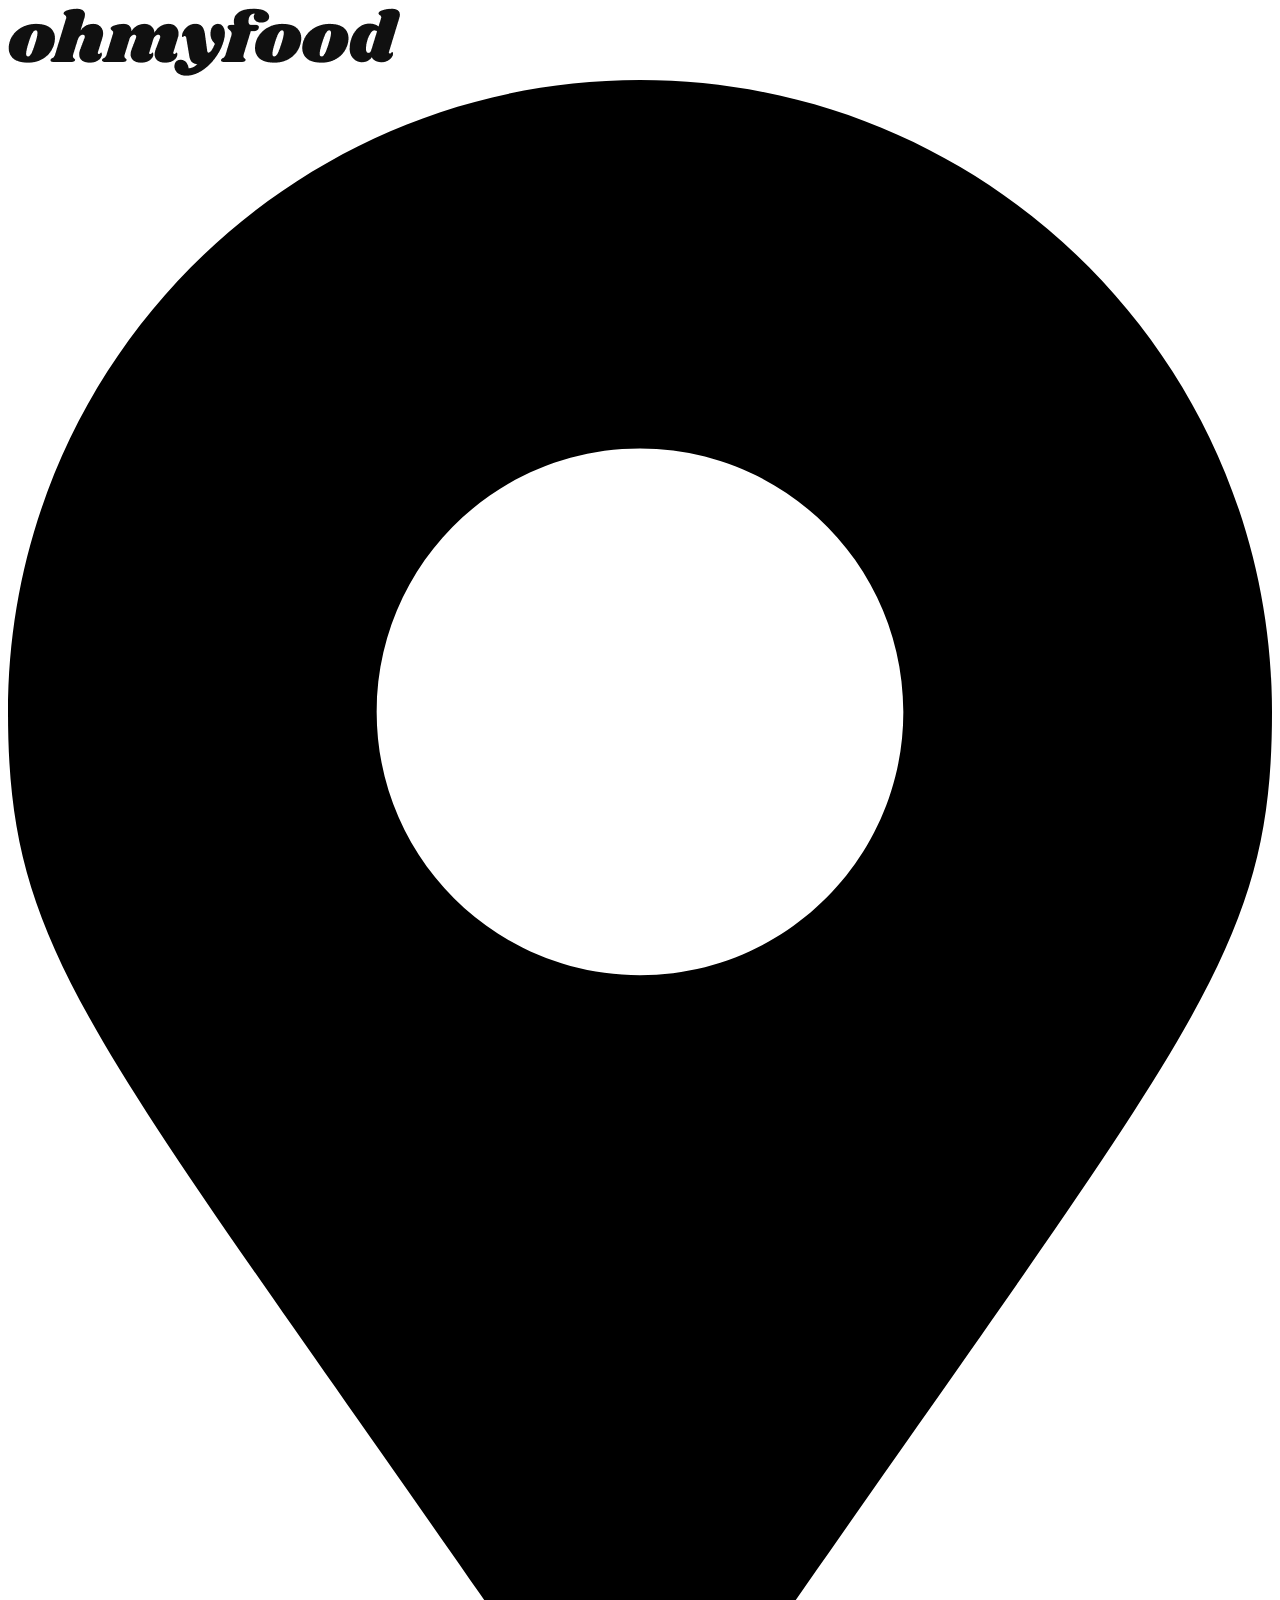
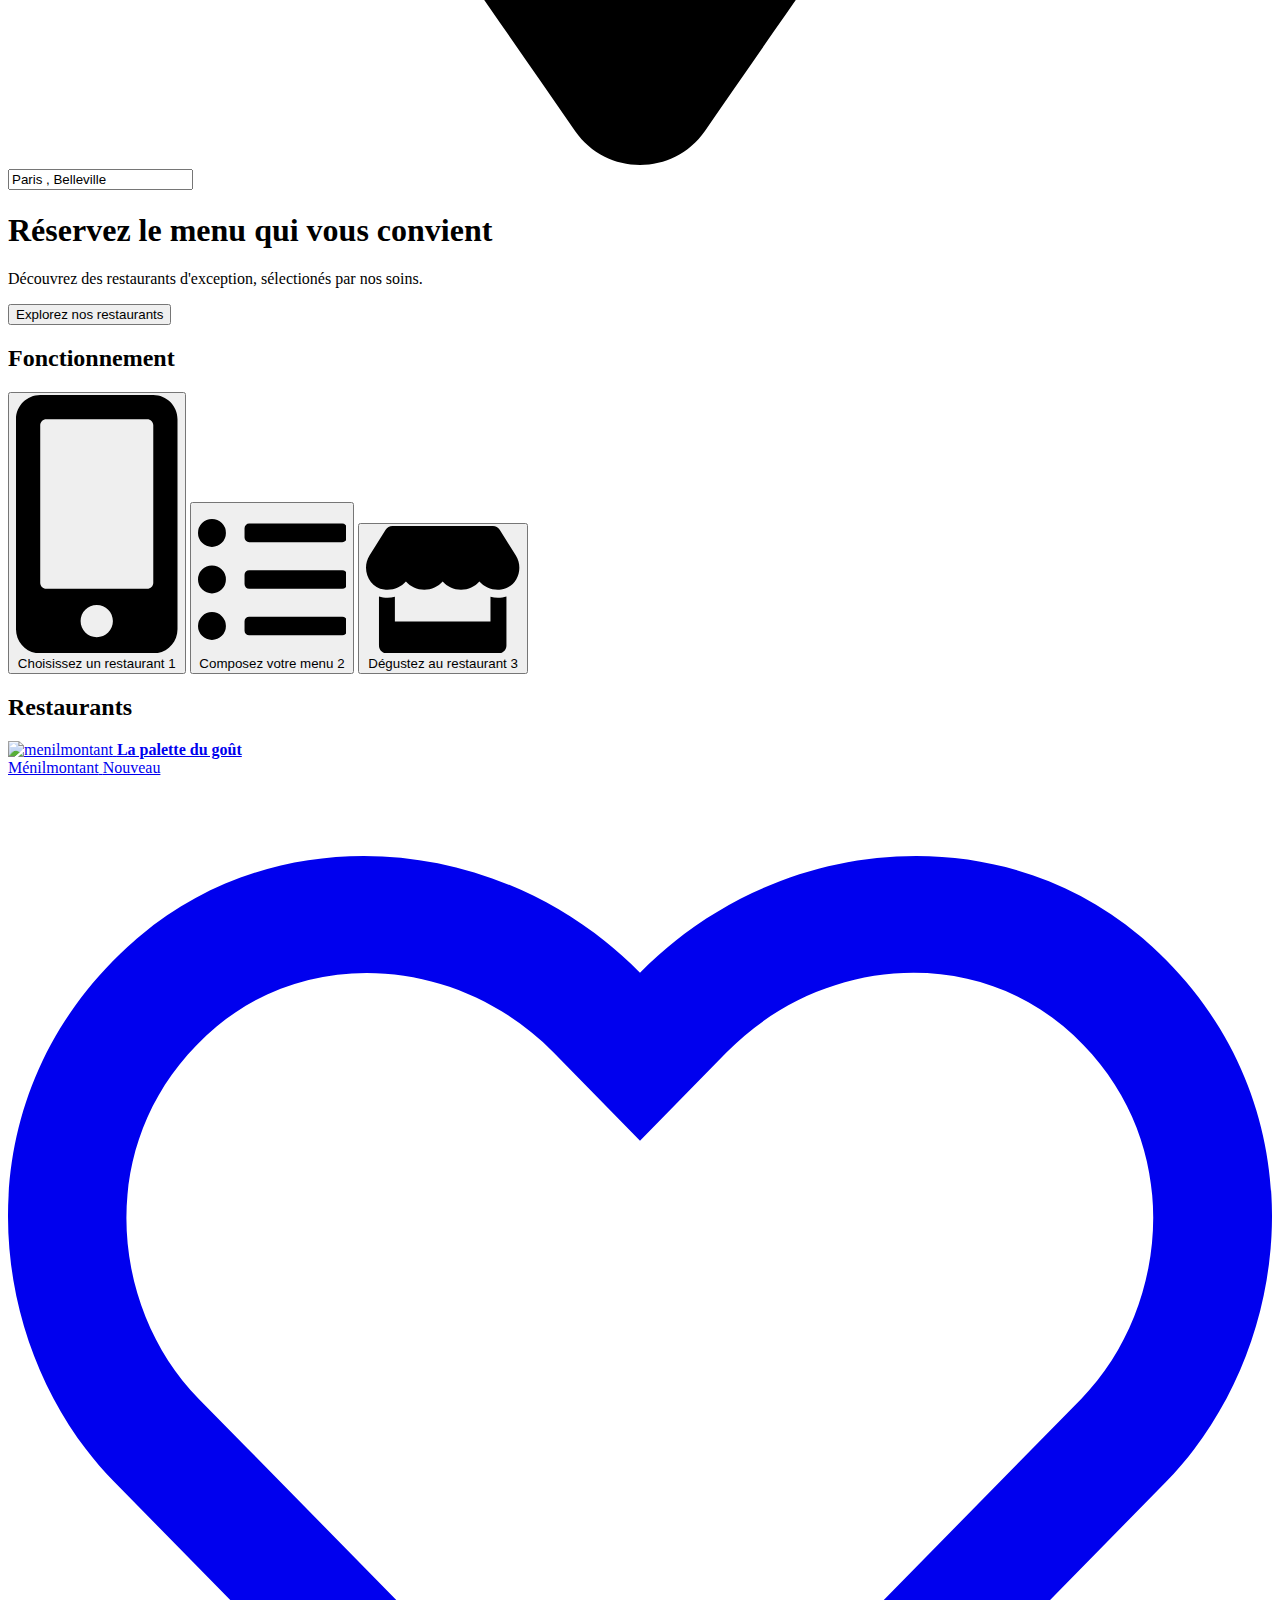
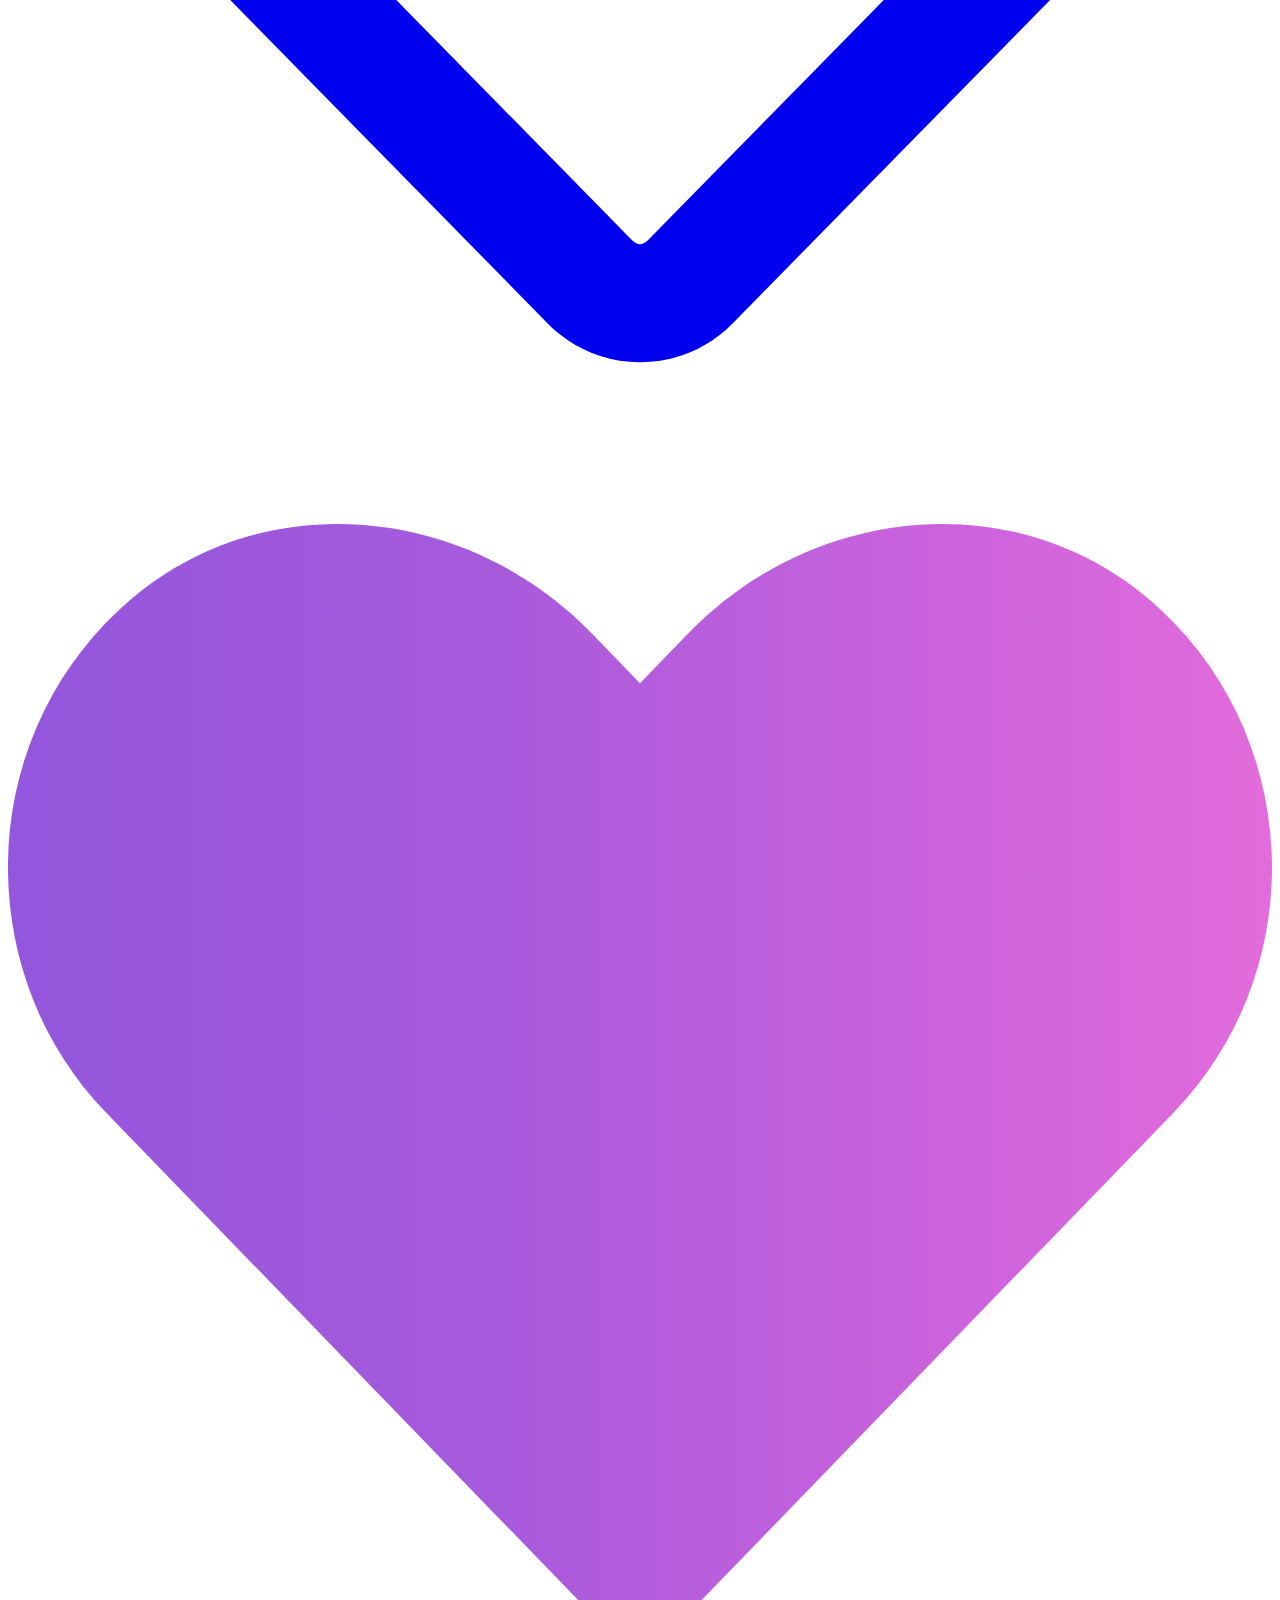
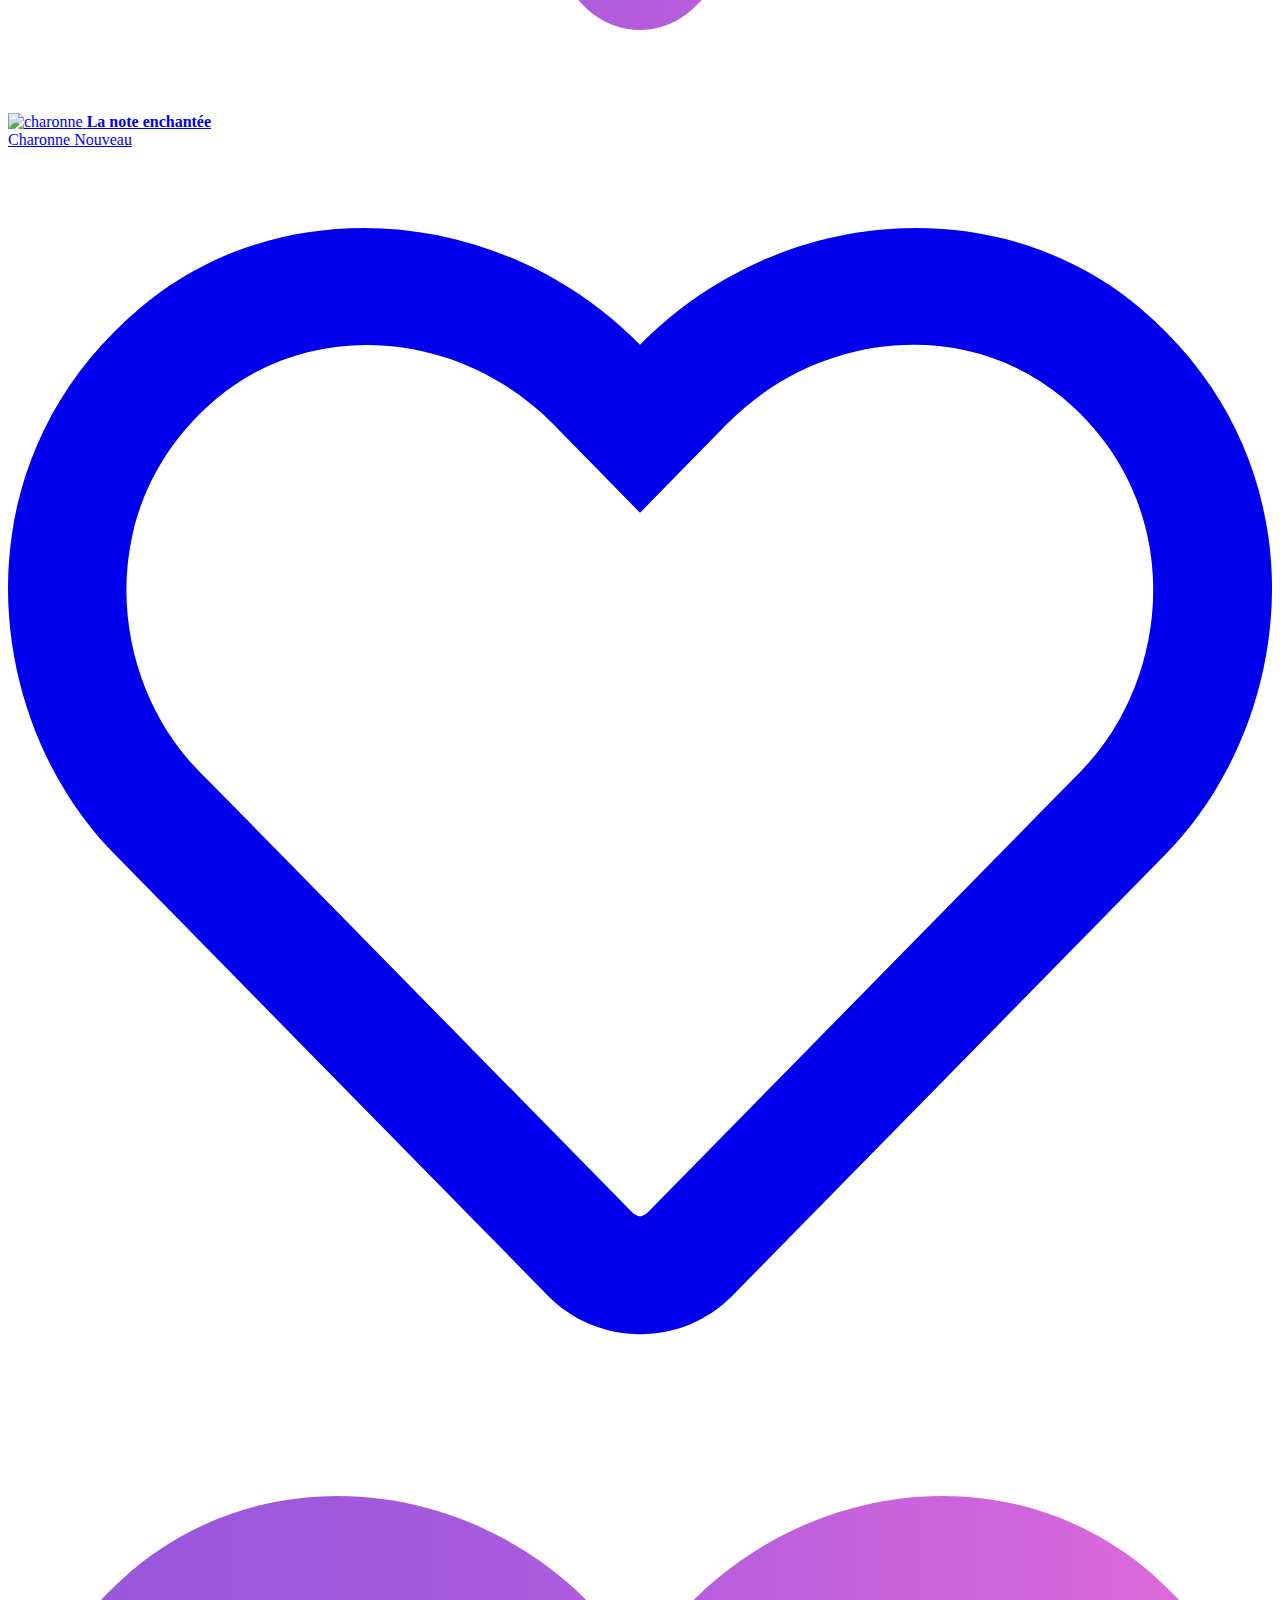
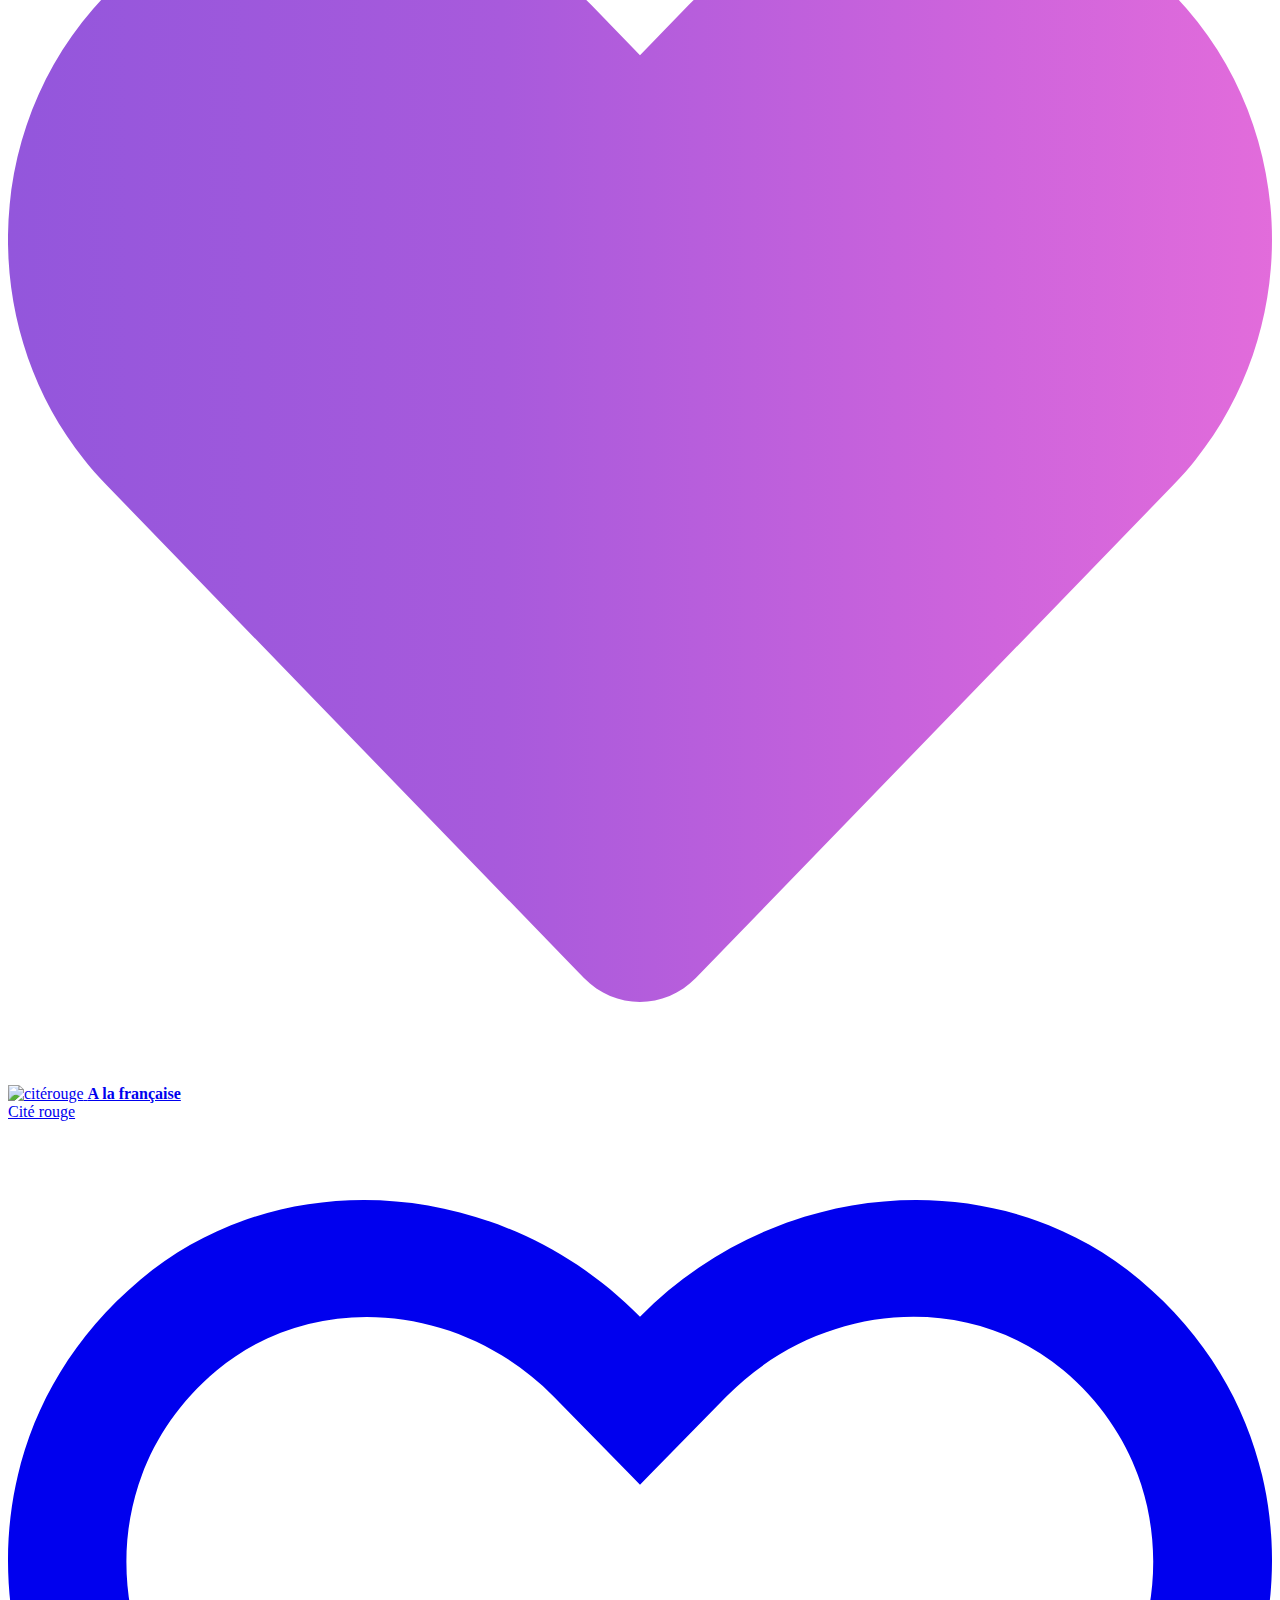
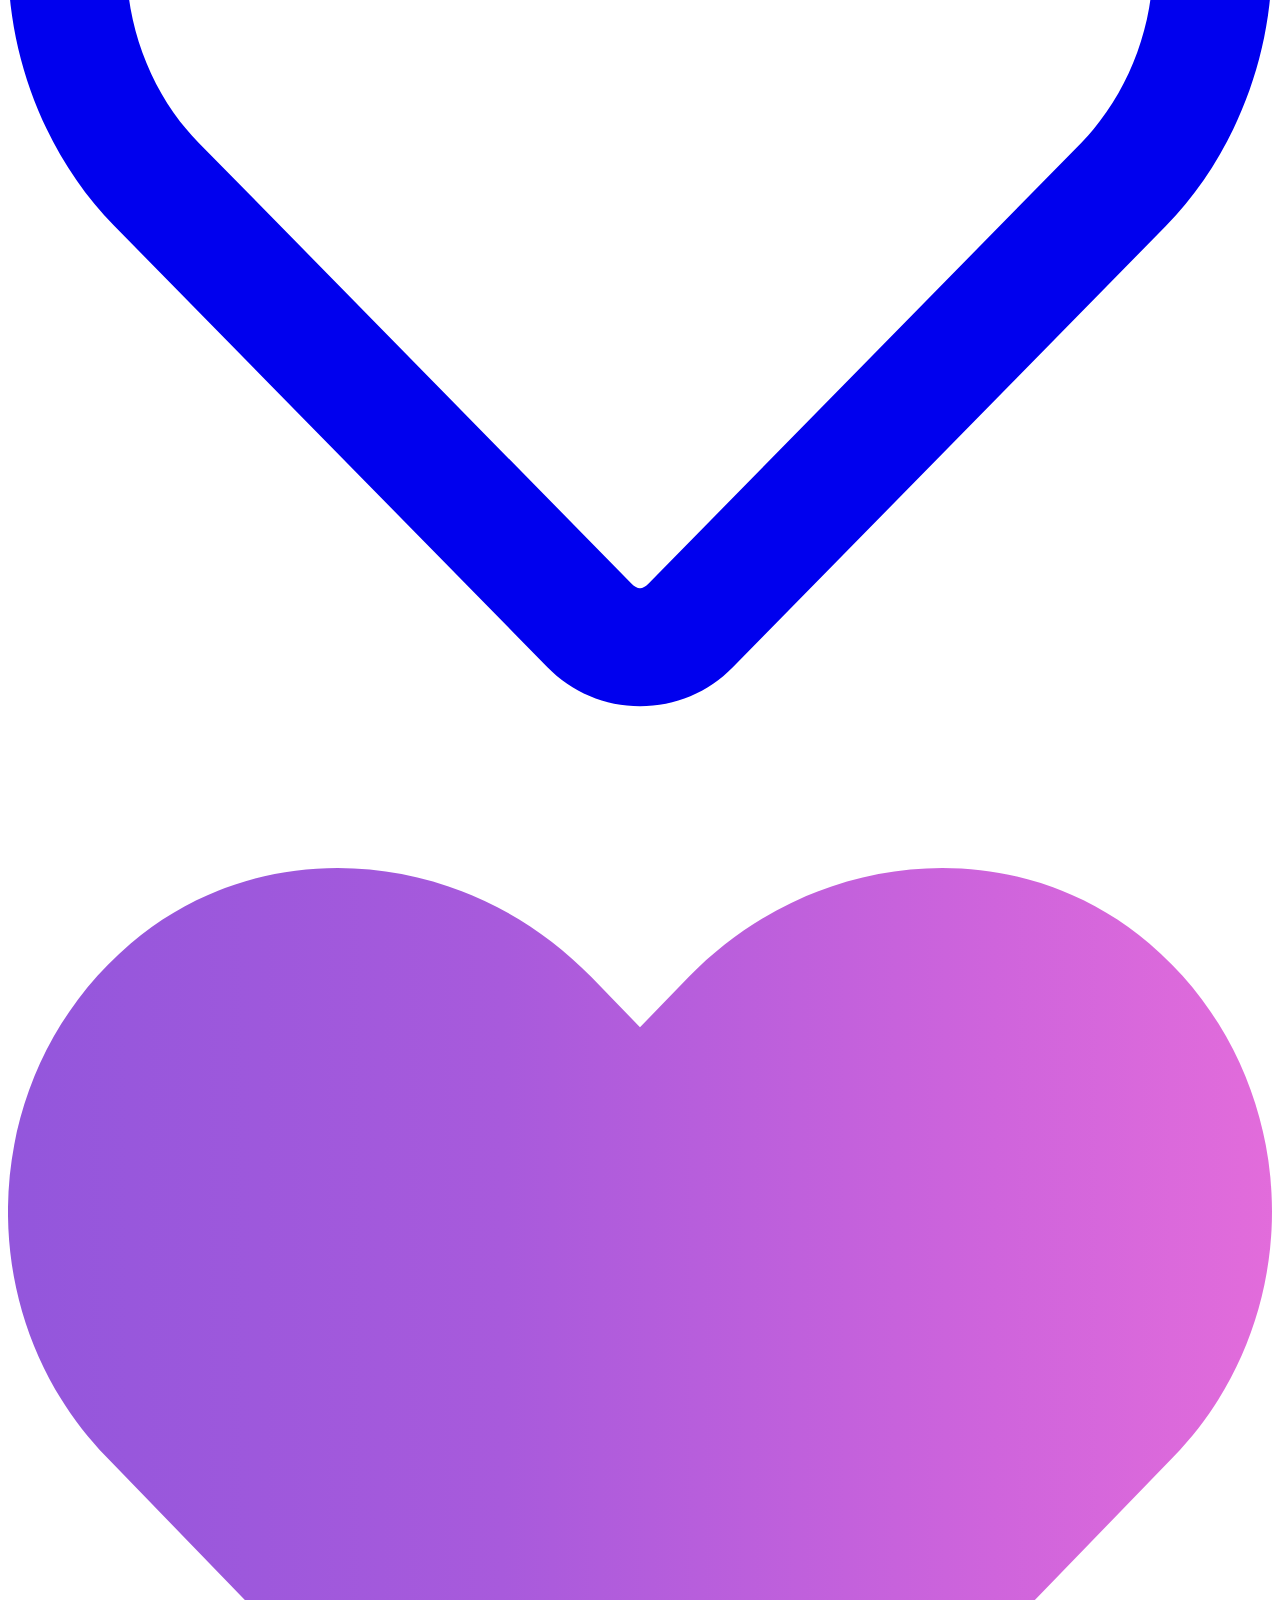
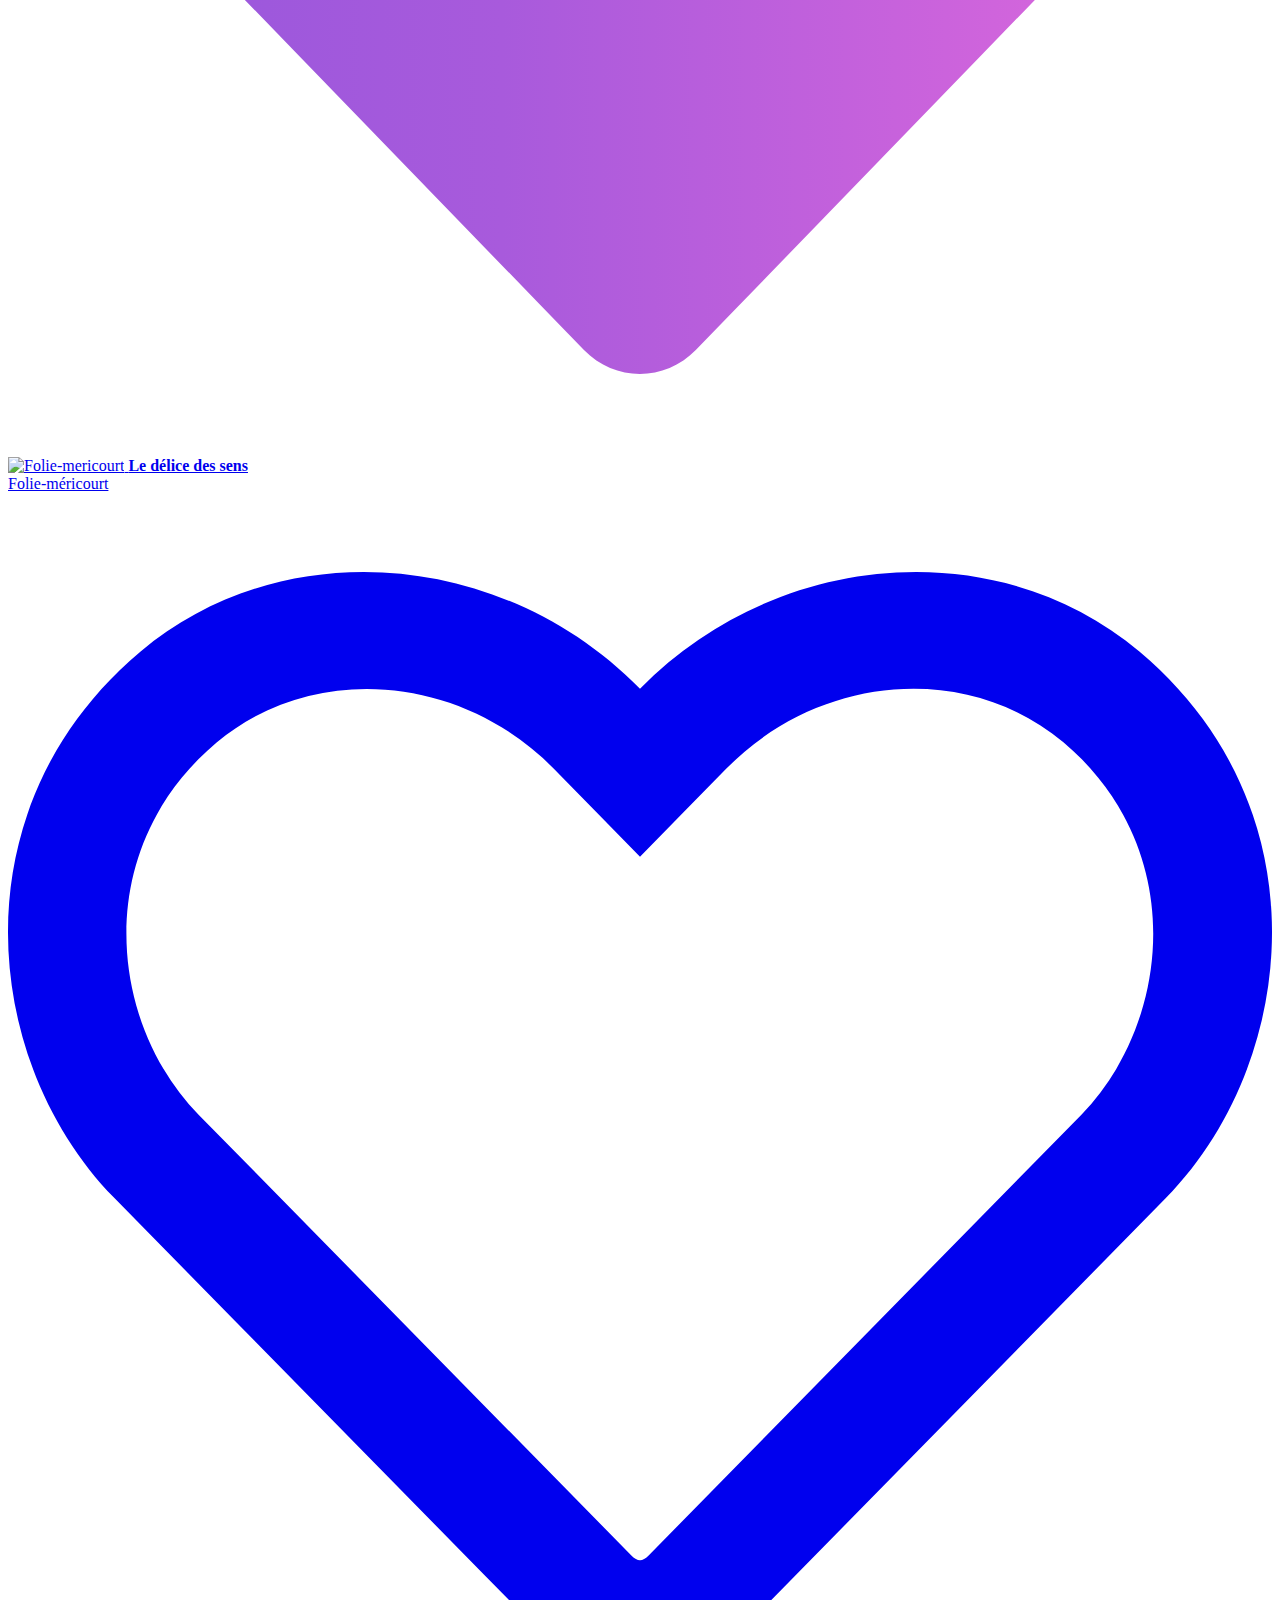
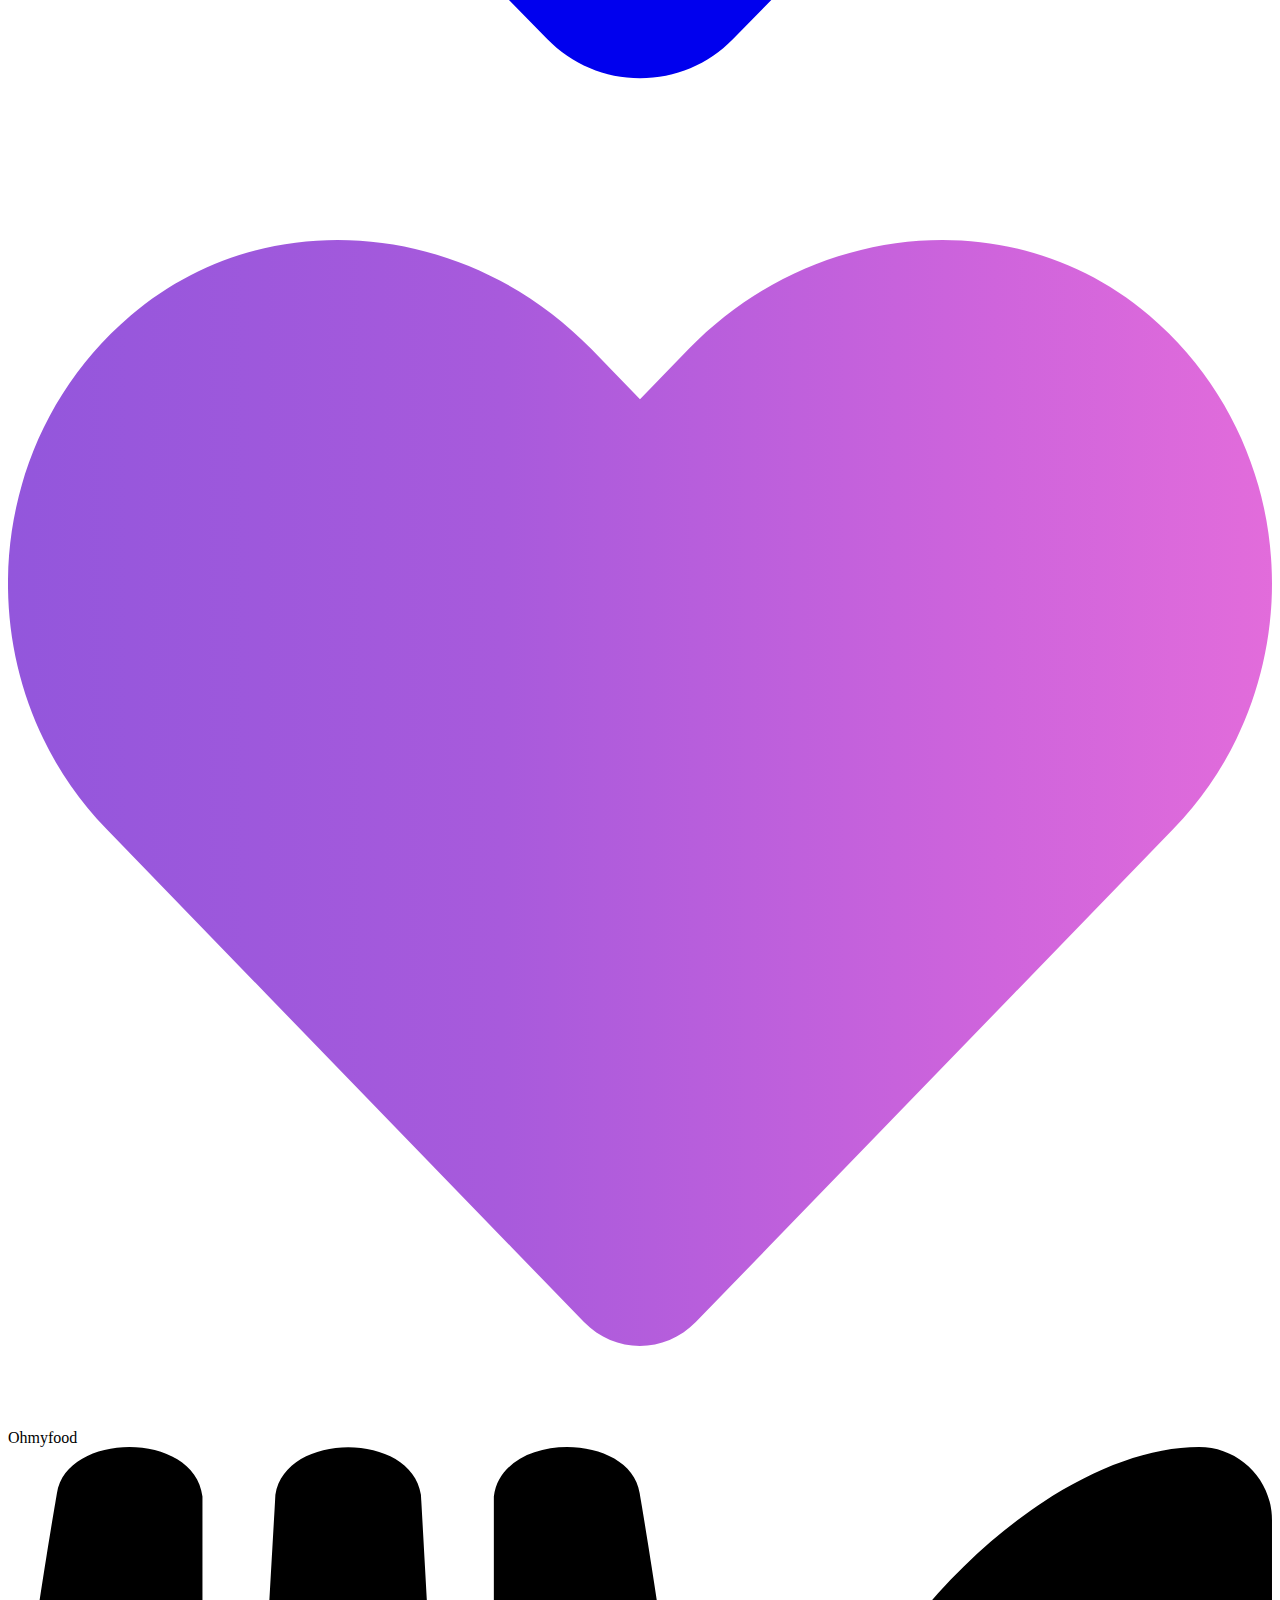
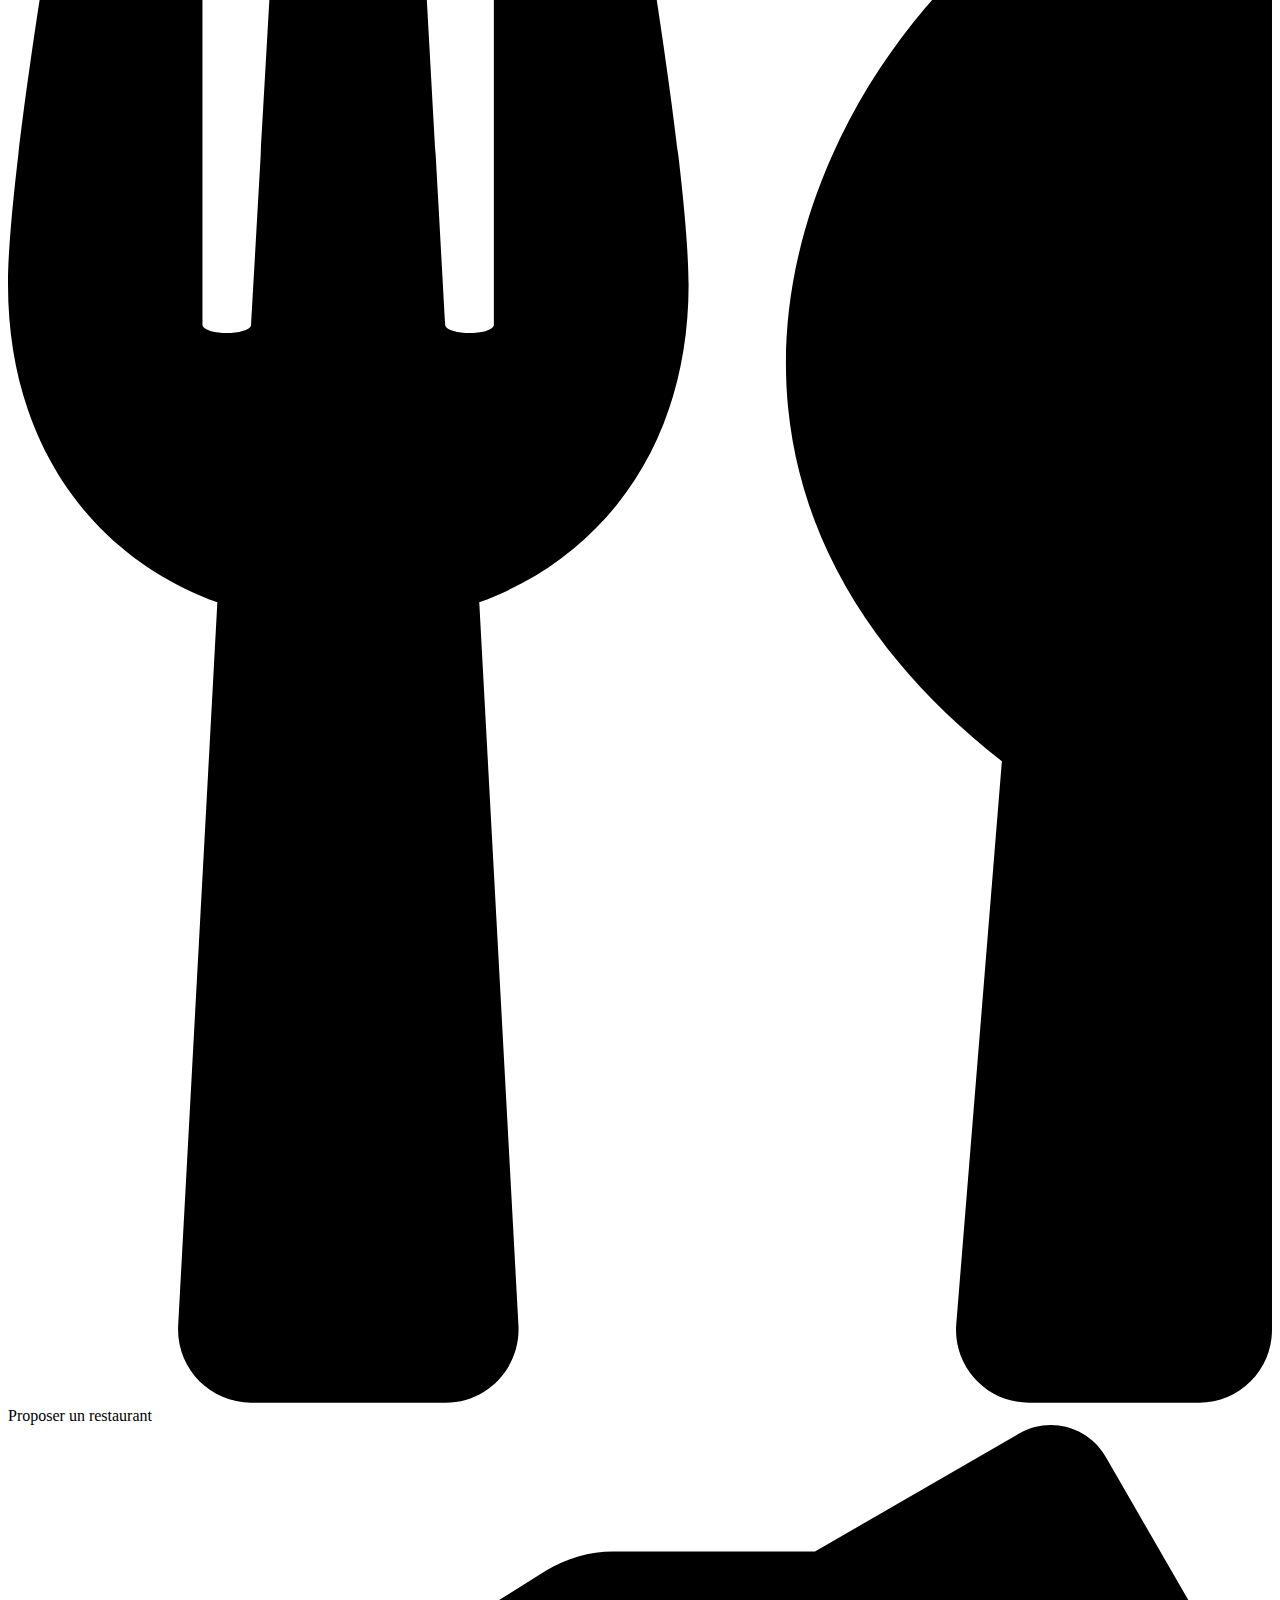
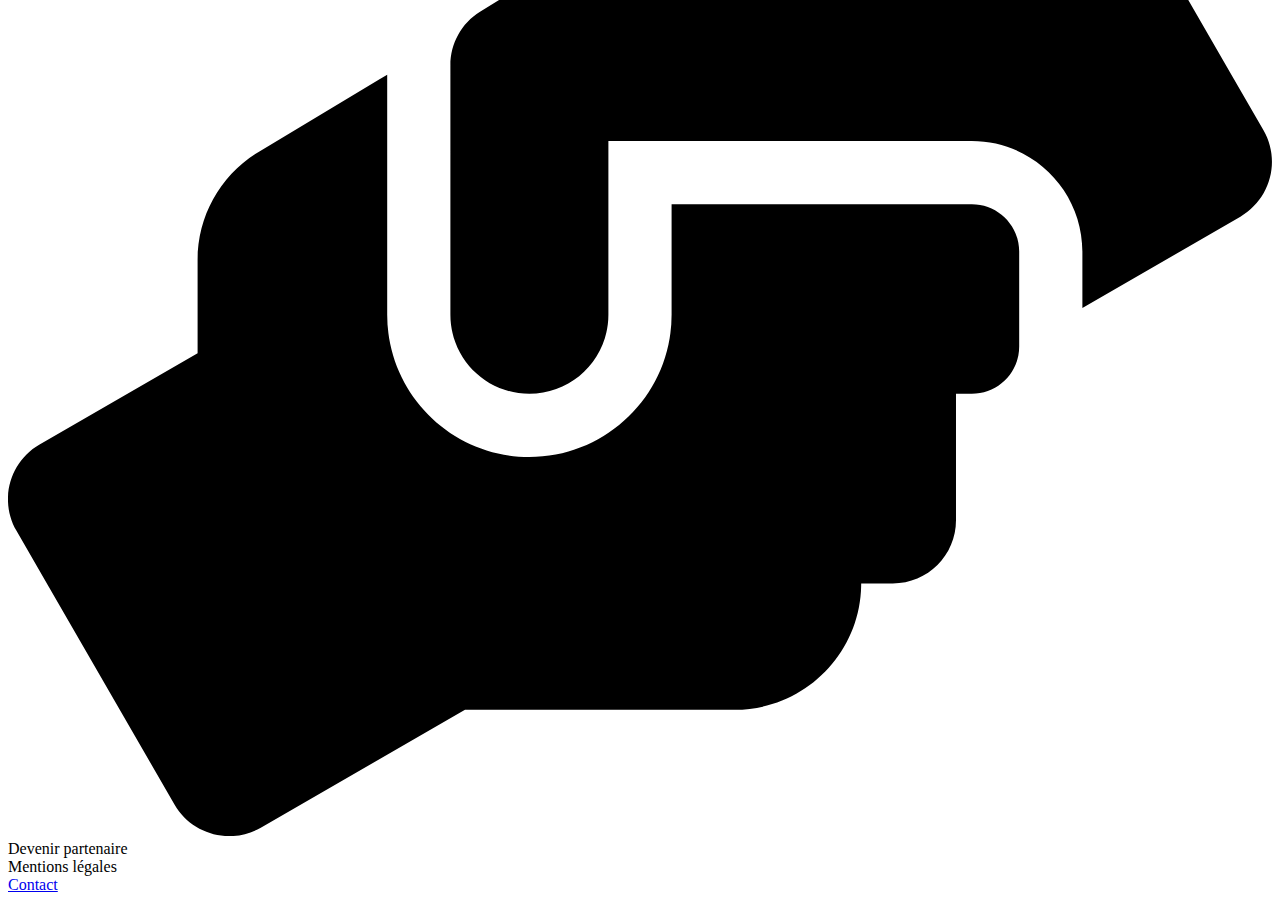
==== commit 41da117f: "modif css" ====
--- a/index.html
+++ b/index.html
@@ -6,11 +6,12 @@
 <link href="https://fonts.googleapis.com/css2?family=Roboto&family=Shrikhand&display=swap" rel="stylesheet">
 <link rel="preconnect" href="https://fonts.googleapis.com">
 <link rel="preconnect" href="https://fonts.gstatic.com" crossorigin>
-<link rel="stylesheet" href="mobile.css" />
-<link rel="stylesheet" href="desktop.css"/>
+<link rel="stylesheet" href="css/mobile.css" />
+
 <title>Ohmyfood</title>
 </head>
 <body>
+
     <header>
         <div><img src="images/ohmyfood.png" class="logo" alt="logo-ohmyfood"></div>
         
@@ -18,7 +19,7 @@
     <main>
         <div class="barrederecherche">
         <img src="icones/icone map market.svg" class="iconemap" alt="iconemap">
-        <span>Paris , Belleville </span> 
+        <input type="search" value="Paris , Belleville"/>
         </div>
         <section>
         <div class="container">
--- a/css/mobile.css
+++ b/css/mobile.css
@@ -0,0 +1,249 @@
+@media all and (max-width: 768px){
+*{
+   box-sizing: border-box;
+}
+
+html, body{
+   font-family: "Roboto", sans-serif;
+   margin:0;
+   padding:0;
+   flex-direction:column;
+}
+.logo{
+   display:flex;
+   justify-content:center;
+   margin:0 auto;
+   height:40px;
+   margin-top:10px;
+   margin-bottom:10px;
+}
+.barrederecherche{
+   display: flex;
+   justify-content: center;
+   align-items: center;
+   width:100%;
+   height:50px;
+   background:#e0e0e0 ;
+}
+.button1{
+   display:flex;
+   justify-content:center;
+   align-items:center;
+   width:300px;
+   height:50px;
+   color:#ffffff;
+   border-radius:30px;
+   background-image: linear-gradient(to left top, #9356dc, #b35cdc, #cf64dc, #e86edb, #ff79da);
+   margin:0 auto;
+
+}
+svg{
+   width:25px;
+   height:25px;
+   cursor:pointer;
+   overflow:visible;
+
+}
+.heart-main{
+   position:absolute;
+   bottom:15px;
+   left:calc(100% - 15px);
+
+}
+.heart-background:hover{
+   background-image:linear-gradient(to left top, #9356dc, #b35cdc, #cf64dc, #e86edb, #ff79da);
+}
+h1{
+   position:relative;
+   display:flex;
+   justify-content:space-around;
+   align-items: center;
+}
+.iconemap{
+   height:20px;
+   padding-right:20px;
+} 
+input{
+   width:120px;
+   border:none;
+   background-color:#e0e0e0;
+   color: black;
+    font-weight: bold;
+    display:flex;
+    justify-content: center;
+    align-items: center;
+   
+}       
+.container{
+   padding:30px;
+   text-align:center;
+   background-color: #F2F2F2;
+}
+button{
+   display:flex;
+   justify-content:center;
+   align-items:center;
+    border:none;
+    border-radius:20px;
+    width:320px;
+    margin:0 auto;
+    margin-top:20px;
+    margin-right:20px;
+    cursor:pointer;
+    height:70px;
+    position:relative;
+    font-weight:bold;
+    font-family:"Roboto", sans-serif;
+    font-size:16px;
+    background-color:#F2F2F2;
+}
+
+button span{
+   color:#000000;
+   display:flex;
+   height:70px;
+   justify-content:center;
+   align-items:center;
+   margin-right:20px;
+}
+button span svg{
+   display:flex;
+   justify-content:center;
+   align-items:center;
+   height:20px;
+   width:20px;
+}
+button span:last-child{
+   display:inline-block;
+   width:24px;
+   height:24px;
+   background:#9356DC;
+   color:#ffffff;
+   text-align:center;
+   padding-top:4px;
+   border-radius:12px;
+   position:absolute;
+   top:50%;
+   left:0;
+   transform:translate3d(-50%,-50%, 0);
+   
+}
+button:hover{
+  
+   background:#f3e5f5;
+ 
+}
+button:hover svg path{
+  
+   fill:#9356DC;
+
+}
+h2{
+   margin-left:10px;
+   margin-bottom:20px;
+   padding-top:40px;
+   font-weight:bold;
+}
+.carte{
+   width:100%;
+   /* height:1250px; */
+   background-color:#F2F2F2;
+   position:relative;
+}
+.image{
+   width:100%;
+   height:200px;
+   object-fit:cover;
+   object-position:bottom left;
+   border-radius:15px  15px 0 0;
+   margin-bottom:10px;
+
+}
+.margetext{
+   margin-left:20px;
+}
+
+.boite{
+   width:95%;
+   height:260px;
+   background-color:#ffffff;
+   margin:0 auto;
+   margin-bottom:20px;
+   border-radius:15px 15px;
+   display:block !important;
+   text-decoration:none;
+   color:#000000;
+   position:relative;
+}
+.nouveau{
+   border:solid 1px transparent;
+   border-radius:5px;
+   background-color: #9fcfc3;
+   color:#1b5e20   ;
+   font-weight: bold;
+   font-size:16px;
+   position:absolute;
+   width:100px;
+   height:40px;
+   display:flex;
+   justify-content:center;
+   align-items:center;
+   top:5%;
+   right:15px;
+
+}
+/* heart checkboxes */
+
+.restaurantmenu__presentation__title__like,
+.restaurants__figcaption__like {
+  position: relative;
+  width: 2rem;
+  margin: 0.3rem 0.5rem 0 0;
+  cursor: pointer;
+}
+
+.restaurants__figcaption__like__emptyheart {
+  width: 1.5rem;
+  position: absolute;
+}
+
+.restaurants__figcaption__like__fullheart {
+  width: 1.5rem;
+  position: absolute;
+  opacity: 0;
+}
+
+.restaurants__figcaption__like__fullheart:hover {
+  opacity: 1;
+  transition: 400ms ease-in-out;
+}
+
+
+/*footer*/
+footer{
+   height:180px;
+   background-color:#424242;
+}  
+.font-logo{
+   display:flex;
+   font-family: "Shrikhand", cursive;
+   margin-bottom:20px;
+}
+.bas-page{
+   padding-left:20px;
+   color:#ffffff;
+   padding-top:20px;
+}
+.icone{
+   width:18px;
+   height:18px;
+}
+footer a{
+   color:#ffffff;
+   text-decoration:none;
+}
+}
+
+
+
+
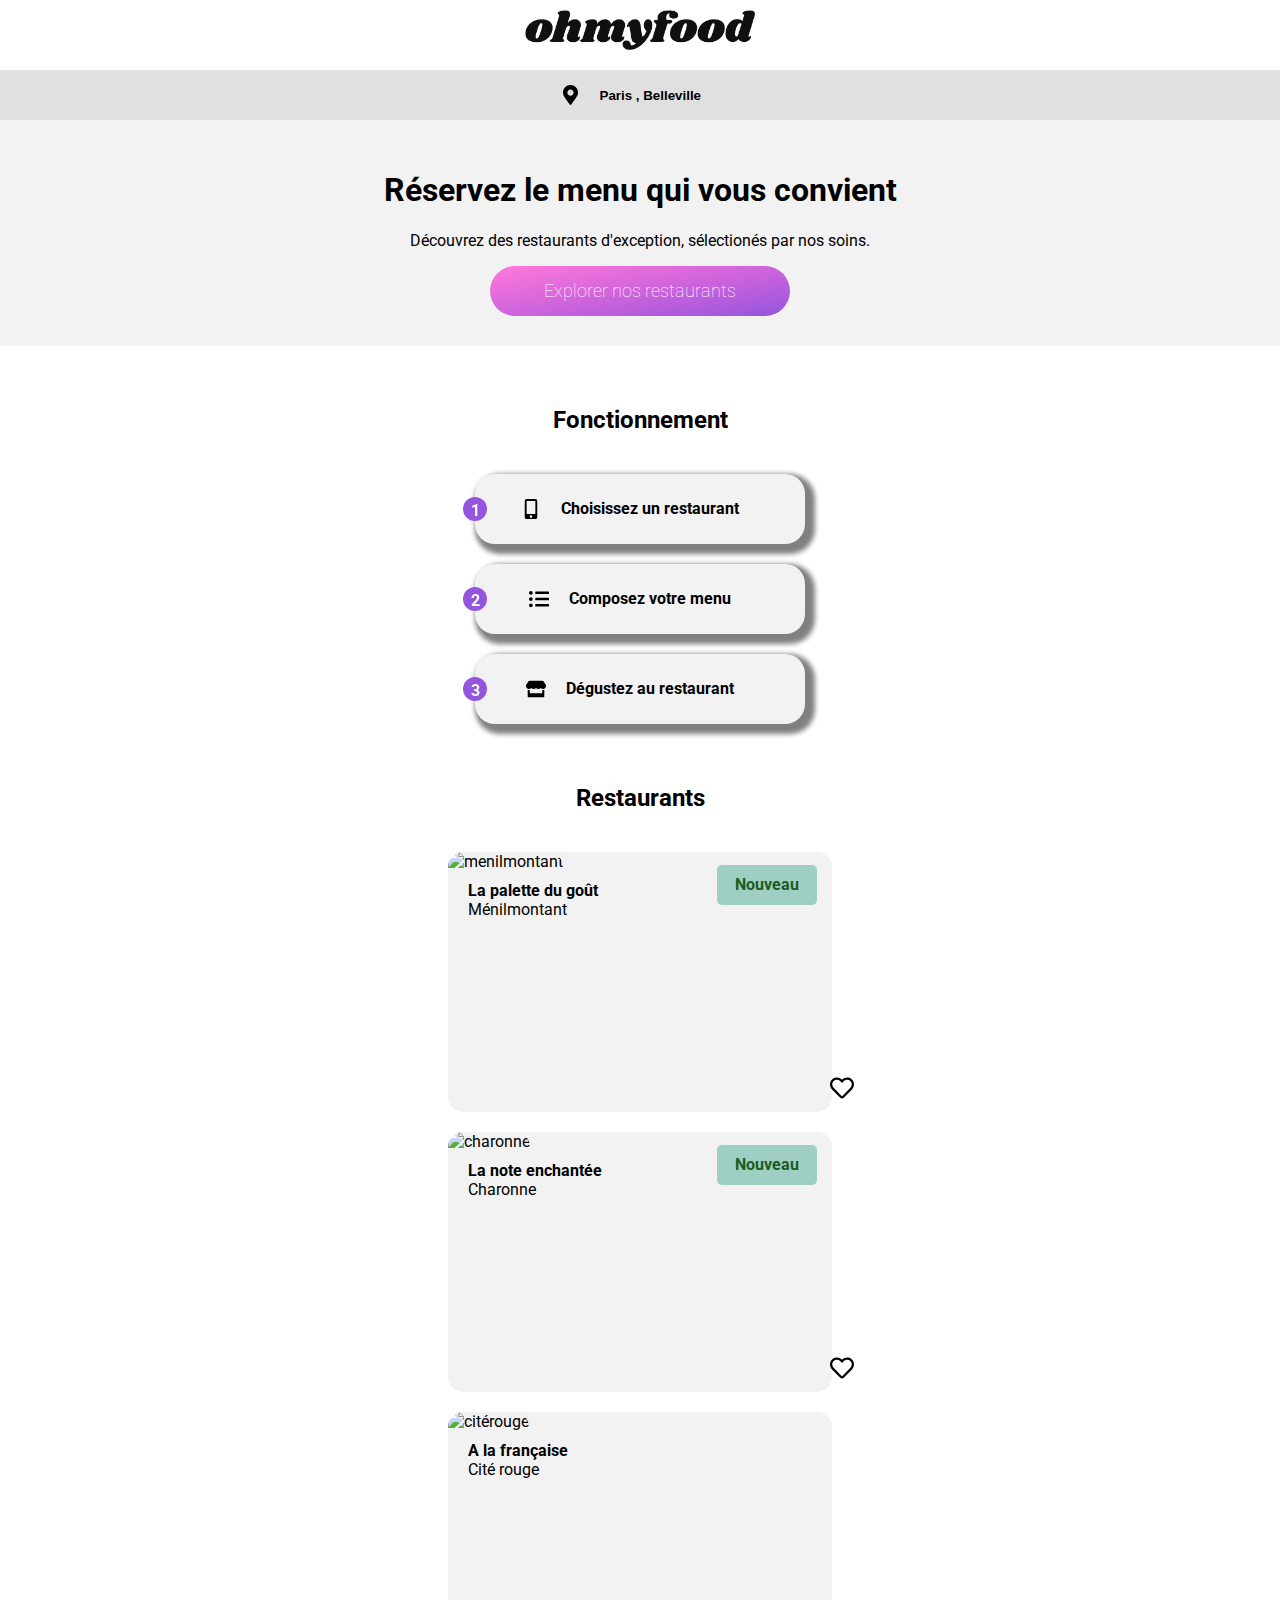
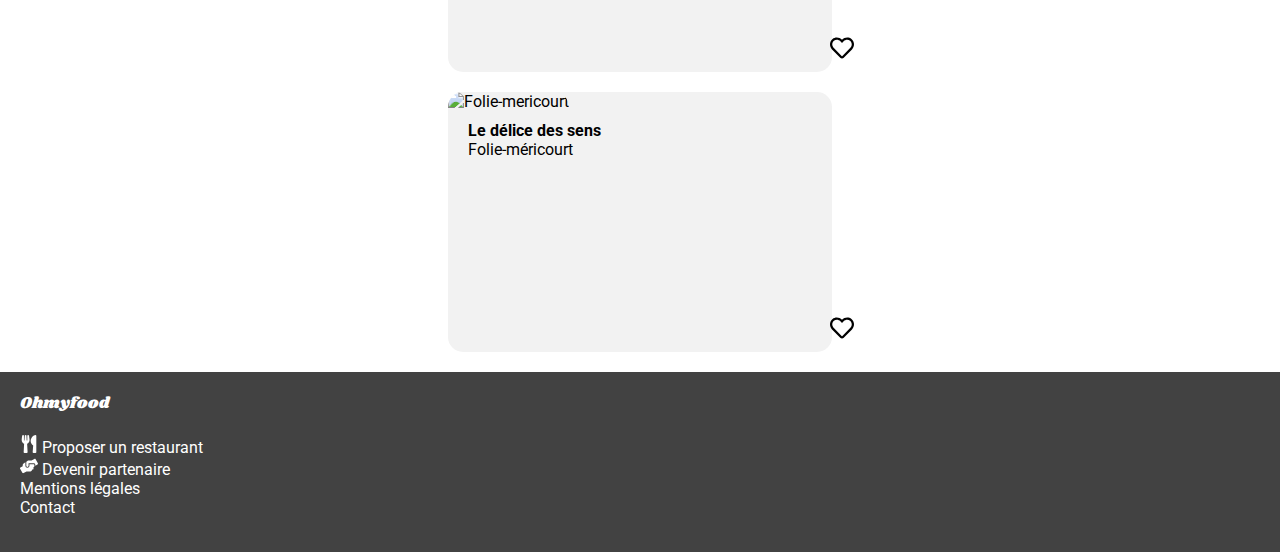
==== commit 9400f109: "code apparition progressive des cartes restaurants" ====
--- a/index.html
+++ b/index.html
@@ -7,7 +7,7 @@
 <link rel="preconnect" href="https://fonts.googleapis.com">
 <link rel="preconnect" href="https://fonts.gstatic.com" crossorigin>
 <link rel="stylesheet" href="css/mobile.css" />
-
+<link rel="stylesheet" href="css/desktop.css"/>
 <title>Ohmyfood</title>
 </head>
 <body>
@@ -18,14 +18,18 @@
     </header>
     <main>
         <div class="barrederecherche">
+            <div>
         <img src="icones/icone map market.svg" class="iconemap" alt="iconemap">
+        </div>
         <input type="search" value="Paris , Belleville"/>
         </div>
         <section>
         <div class="container">
         <h1>Réservez le menu qui vous convient</h1>
         <p>Découvrez des restaurants d'exception, sélectionés par nos soins.</p>
-        <button class="button1">Explorez nos restaurants</button>
+        <a href="#carte-restaurant">
+            <span class="boutton1">Explorer nos restaurants</span>
+            </a>
         </div>
         </section>
         <section>
@@ -53,22 +57,23 @@
             </button>
         </section>
         <section>
-            
             <div class="carte">
-                <h2>Restaurants</h2>
+                <h2 id="carte-restaurant">Restaurants</h2>
+                <div>
             <a href="restaurants/la-palette-du-gout.html" class="boite">
                 <img src="images/jay-wennington-N_Y88TWmGwA-unsplash.jpg" class="image" alt="menilmontant">
-                <span class="margetext"><strong>La palette du goût</strong></span></br>
+                <span class="margetext"><strong>La palette du goût</strong></span>
                 <span class="margetext">Ménilmontant</span>
                 <span class="nouveau">Nouveau</span>
-                <span class="restaurants__figcaption__like">
+                </a>
+                <div>
+                <div class="restaurants__figcaption__like">
                     <div class="restaurants__figcaption__like__emptyheart">
                         <!-- svg coeur vide -->
             <svg aria-hidden="true" focusable="false" data-prefix="far" data-icon="heart-main" class="heart-main svg-inline--fa fa-heart fa-w-16" role="img" xmlns="http://www.w3.org/2000/svg" viewBox="0 0 512 512"><path fill="currentColor" d="M458.4 64.3C400.6 15.7 311.3 23 256 79.3 200.7 23 111.4 15.6 53.6 64.3-21.6 127.6-10.6 230.8 43 285.5l175.4 178.7c10 10.2 23.4 15.9 37.6 15.9 14.3 0 27.6-5.6 37.6-15.8L469 285.6c53.5-54.7 64.7-157.9-10.6-221.3zm-23.6 187.5L259.4 430.5c-2.4 2.4-4.4 2.4-6.8 0L77.2 251.8c-36.5-37.2-43.9-107.6 7.3-150.7 38.9-32.7 98.9-27.8 136.5 10.5l35 35.7 35-35.7c37.8-38.5 97.8-43.2 136.5-10.6 51.1 43.1 43.5 113.9 7.3 150.8z"></path></svg>
             <!--  -->
                  </div>
-                    </span>
-        <span class="restaurants__figcaption__like__fullheart">
+        <div class="restaurants__figcaption__like__fullheart">
             <!-- svg coeur dégradé -->
             <svg aria-hidden="true" focusable="false" data-prefix="far" data-icon="heart-background" class="heart-background svg-inline--fa fa-heart fa-w-16" role="img" xmlns="http://www.w3.org/2000/svg" viewBox="0 0 512 512">
                 <defs>
@@ -83,21 +88,25 @@
                   <path fill="url(#gradient-fill) #9356dc" d="M462.3 62.6C407.5 15.9 326 24.3 275.7 76.2L256 96.5l-19.7-20.3C186.1 24.3 104.5 15.9 49.7 62.6c-62.8 53.6-66.1 149.8-9.9 207.9l193.5 199.8c12.5 12.9 32.8 12.9 45.3 0l193.5-199.8c56.3-58.1 53-154.3-9.8-207.9z"></path>
                 </svg>
                 <!--  -->
-            </span>
-            </a>
+                </div>
+            </div>
+            </div>
+            </div>
+            <div>
             <a href="restaurants/la-note-enchantée.html" class="boite">
                 <img src="images/stil-u2Lp8tXIcjw-unsplash.jpg" class="image" alt="charonne">
-                <span class="margetext"><strong>La note enchantée</strong></span></br>
+                <span class="margetext"><strong>La note enchantée</strong></span>
                  <span class="margetext">Charonne</span>
                  <span class="nouveau">Nouveau</span>
-                 <span class="restaurants__figcaption__like">
+                 </a>
+                 <div>
+                <div class="restaurants__figcaption__like">
                     <div class="restaurants__figcaption__like__emptyheart">
                         <!-- svg coeur vide -->
             <svg aria-hidden="true" focusable="false" data-prefix="far" data-icon="heart-main" class="heart-main svg-inline--fa fa-heart fa-w-16" role="img" xmlns="http://www.w3.org/2000/svg" viewBox="0 0 512 512"><path fill="currentColor" d="M458.4 64.3C400.6 15.7 311.3 23 256 79.3 200.7 23 111.4 15.6 53.6 64.3-21.6 127.6-10.6 230.8 43 285.5l175.4 178.7c10 10.2 23.4 15.9 37.6 15.9 14.3 0 27.6-5.6 37.6-15.8L469 285.6c53.5-54.7 64.7-157.9-10.6-221.3zm-23.6 187.5L259.4 430.5c-2.4 2.4-4.4 2.4-6.8 0L77.2 251.8c-36.5-37.2-43.9-107.6 7.3-150.7 38.9-32.7 98.9-27.8 136.5 10.5l35 35.7 35-35.7c37.8-38.5 97.8-43.2 136.5-10.6 51.1 43.1 43.5 113.9 7.3 150.8z"></path></svg>
             <!--  -->
-                 </div>
-                    </span>
-        <span class="restaurants__figcaption__like__fullheart">
+                </div>
+        <div class="restaurants__figcaption__like__fullheart">
             <!-- svg coeur dégradé -->
             <svg aria-hidden="true" focusable="false" data-prefix="far" data-icon="heart-background" class="heart-background svg-inline--fa fa-heart fa-w-16" role="img" xmlns="http://www.w3.org/2000/svg" viewBox="0 0 512 512">
                 <defs>
@@ -112,20 +121,24 @@
                   <path fill="url(#gradient-fill) #9356dc" d="M462.3 62.6C407.5 15.9 326 24.3 275.7 76.2L256 96.5l-19.7-20.3C186.1 24.3 104.5 15.9 49.7 62.6c-62.8 53.6-66.1 149.8-9.9 207.9l193.5 199.8c12.5 12.9 32.8 12.9 45.3 0l193.5-199.8c56.3-58.1 53-154.3-9.8-207.9z"></path>
                 </svg>
                 <!--  -->
-            </span>
-                </a>
+                </div>
+                </div>
+                </div>
+            </div>
+            <div>
             <a href="restaurants/a-la-francaise.html" class="boite">
                 <img src="images/toa-heftiba-DQKerTsQwi0-unsplash.jpg" class="image" alt="citérouge">
-                <span class="margetext"><strong>A la française</strong></span></br>
+                <span class="margetext"><strong>A la française</strong></span>
                 <span class="margetext">Cité rouge</span>
-                <span class="restaurants__figcaption__like">
+                </a>
+                <div>
+                <div class="restaurants__figcaption__like">
                     <div class="restaurants__figcaption__like__emptyheart">
                         <!-- svg coeur vide -->
             <svg aria-hidden="true" focusable="false" data-prefix="far" data-icon="heart-main" class="heart-main svg-inline--fa fa-heart fa-w-16" role="img" xmlns="http://www.w3.org/2000/svg" viewBox="0 0 512 512"><path fill="currentColor" d="M458.4 64.3C400.6 15.7 311.3 23 256 79.3 200.7 23 111.4 15.6 53.6 64.3-21.6 127.6-10.6 230.8 43 285.5l175.4 178.7c10 10.2 23.4 15.9 37.6 15.9 14.3 0 27.6-5.6 37.6-15.8L469 285.6c53.5-54.7 64.7-157.9-10.6-221.3zm-23.6 187.5L259.4 430.5c-2.4 2.4-4.4 2.4-6.8 0L77.2 251.8c-36.5-37.2-43.9-107.6 7.3-150.7 38.9-32.7 98.9-27.8 136.5 10.5l35 35.7 35-35.7c37.8-38.5 97.8-43.2 136.5-10.6 51.1 43.1 43.5 113.9 7.3 150.8z"></path></svg>
             <!--  -->
                  </div>
-                    </span>
-        <span class="restaurants__figcaption__like__fullheart">
+        <div class="restaurants__figcaption__like__fullheart">
             <!-- svg coeur dégradé -->
             <svg aria-hidden="true" focusable="false" data-prefix="far" data-icon="heart-background" class="heart-background svg-inline--fa fa-heart fa-w-16" role="img" xmlns="http://www.w3.org/2000/svg" viewBox="0 0 512 512">
                 <defs>
@@ -140,20 +153,24 @@
                   <path fill="url(#gradient-fill) #9356dc" d="M462.3 62.6C407.5 15.9 326 24.3 275.7 76.2L256 96.5l-19.7-20.3C186.1 24.3 104.5 15.9 49.7 62.6c-62.8 53.6-66.1 149.8-9.9 207.9l193.5 199.8c12.5 12.9 32.8 12.9 45.3 0l193.5-199.8c56.3-58.1 53-154.3-9.8-207.9z"></path>
                 </svg>
                 <!--  -->
-            </span>
-            </a>
+                </div>
+                </div>
+        </div>
+        </div>
+        <div>
             <a href="restaurants/le-delice-des-sens.html" class="boite">
                 <img src="images/louis-hansel-shotsoflouis-qNBGVyOCY8Q-unsplash.jpg" class="image" alt="Folie-mericourt">
-                <span class="margetext"><strong>Le délice des sens</span></strong></span></br>
+                <span class="margetext"><strong>Le délice des sens</span></strong></span>
                 <span class="margetext">Folie-méricourt</span>
-                    <span class="restaurants__figcaption__like">
+                </a>
+                <div>
+                    <div class="restaurants__figcaption__like">
                         <div class="restaurants__figcaption__like__emptyheart">
                             <!-- svg coeur vide -->
                 <svg aria-hidden="true" focusable="false" data-prefix="far" data-icon="heart-main" class="heart-main svg-inline--fa fa-heart fa-w-16" role="img" xmlns="http://www.w3.org/2000/svg" viewBox="0 0 512 512"><path fill="currentColor" d="M458.4 64.3C400.6 15.7 311.3 23 256 79.3 200.7 23 111.4 15.6 53.6 64.3-21.6 127.6-10.6 230.8 43 285.5l175.4 178.7c10 10.2 23.4 15.9 37.6 15.9 14.3 0 27.6-5.6 37.6-15.8L469 285.6c53.5-54.7 64.7-157.9-10.6-221.3zm-23.6 187.5L259.4 430.5c-2.4 2.4-4.4 2.4-6.8 0L77.2 251.8c-36.5-37.2-43.9-107.6 7.3-150.7 38.9-32.7 98.9-27.8 136.5 10.5l35 35.7 35-35.7c37.8-38.5 97.8-43.2 136.5-10.6 51.1 43.1 43.5 113.9 7.3 150.8z"></path></svg>
                 <!--  -->
                      </div>
-                        </span>
-            <span class="restaurants__figcaption__like__fullheart">
+            <div class="restaurants__figcaption__like__fullheart">
                 <!-- svg coeur dégradé -->
                 <svg aria-hidden="true" focusable="false" data-prefix="far" data-icon="heart-background" class="heart-background svg-inline--fa fa-heart fa-w-16" role="img" xmlns="http://www.w3.org/2000/svg" viewBox="0 0 512 512">
                     <defs>
@@ -168,10 +185,14 @@
                       <path fill="url(#gradient-fill) #9356dc" d="M462.3 62.6C407.5 15.9 326 24.3 275.7 76.2L256 96.5l-19.7-20.3C186.1 24.3 104.5 15.9 49.7 62.6c-62.8 53.6-66.1 149.8-9.9 207.9l193.5 199.8c12.5 12.9 32.8 12.9 45.3 0l193.5-199.8c56.3-58.1 53-154.3-9.8-207.9z"></path>
                     </svg>
                     <!--  -->
-                </span>
-            </a>
-            </div>
-        </section>
+                    </div>
+                    </div>
+                    </div>
+                    </div>
+                    </a>
+                </div>
+            </div>
+            </section>
         <footer>
             <div class="bas-page">
             <span class="font-logo">Ohmyfood</span>
@@ -187,12 +208,10 @@
             <span>Mentions légales</span>
             </div>
             <div>
-            <a href="mailto:contact@ohmyfood.com">Contact</a>
+            <a href="mailto:contact@ohmyfood.com"target="_blank">Contact</a>
             </div>
           </div>
-
         </footer>
-    </main>
-    
+    </main> 
 </body>
 </html>
--- a/css/mobile.css
+++ b/css/mobile.css
@@ -25,7 +25,7 @@
    height:50px;
    background:#e0e0e0 ;
 }
-.button1{
+.boutton1{
    display:flex;
    justify-content:center;
    align-items:center;
@@ -35,29 +35,28 @@
    border-radius:30px;
    background-image: linear-gradient(to left top, #9356dc, #b35cdc, #cf64dc, #e86edb, #ff79da);
    margin:0 auto;
-
+   font-size:20px;
+   font-weight:lighter;
+}
+a{
+   text-decoration:none;
 }
 svg{
    width:25px;
    height:25px;
    cursor:pointer;
    overflow:visible;
-
-}
-.heart-main{
-   position:absolute;
-   bottom:15px;
-   left:calc(100% - 15px);
-
-}
-.heart-background:hover{
-   background-image:linear-gradient(to left top, #9356dc, #b35cdc, #cf64dc, #e86edb, #ff79da);
 }
 h1{
    position:relative;
    display:flex;
    justify-content:space-around;
    align-items: center;
+   font-weight:bolder;
+   font-size:28px;
+}
+p{
+   font-size:18px;
 }
 .iconemap{
    height:20px;
@@ -85,7 +84,7 @@
    align-items:center;
     border:none;
     border-radius:20px;
-    width:320px;
+    width:330px;
     margin:0 auto;
     margin-top:20px;
     margin-right:20px;
@@ -96,6 +95,7 @@
     font-family:"Roboto", sans-serif;
     font-size:16px;
     background-color:#F2F2F2;
+    box-shadow: 5px 5px 5px 5px grey;
 }
 
 button span{
@@ -144,9 +144,10 @@
    padding-top:40px;
    font-weight:bold;
 }
+/* cartes restaurants */
 .carte{
    width:100%;
-   /* height:1250px; */
+   height:1250px;
    background-color:#F2F2F2;
    position:relative;
 }
@@ -154,13 +155,17 @@
    width:100%;
    height:200px;
    object-fit:cover;
-   object-position:bottom left;
+   object-position:left;
    border-radius:15px  15px 0 0;
    margin-bottom:10px;
 
 }
 .margetext{
-   margin-left:20px;
+      display:flex;
+      justify-content:flex-start;
+      align-items:center;
+      width:340px;
+      margin-left:20px;
 }
 
 .boite{
@@ -196,26 +201,32 @@
 
 .restaurantmenu__presentation__title__like,
 .restaurants__figcaption__like {
-  position: relative;
+  position: absolute;
   width: 2rem;
   margin: 0.3rem 0.5rem 0 0;
   cursor: pointer;
+  margin-top:-35px;
+  margin-left:300px;
+
 }
 
 .restaurants__figcaption__like__emptyheart {
   width: 1.5rem;
   position: absolute;
+  margin-top:-20px;
 }
 
 .restaurants__figcaption__like__fullheart {
   width: 1.5rem;
   position: absolute;
   opacity: 0;
+  margin-top:-20px;
 }
 
 .restaurants__figcaption__like__fullheart:hover {
   opacity: 1;
-  transition: 400ms ease-in-out;
+  transition: 1s ease-in-out;
+  
 }
 
 
--- a/css/desktop.css
+++ b/css/desktop.css
@@ -0,0 +1,233 @@
+@media all and (min-width: 1025px){
+    *{
+       box-sizing: border-box;
+    }
+    
+    html, body{
+       font-family: "Roboto", sans-serif;
+       margin:0;
+       padding:0;
+       flex-direction:column;
+       
+    }
+    .logo{
+      display:flex;
+      justify-content:center;
+      align-items:center;
+      margin:0 auto;
+      height:40px;
+      margin-top:10px;
+      margin-bottom:20px;
+   }
+   .iconemap{
+      display:flex;
+      justify-content: center;
+      align-items:center;
+      height:20px;
+      padding-right:20px;
+   } 
+   .barrederecherche{
+      display: flex;
+      justify-content: center;
+      align-items: center;
+      width:100%;
+      height:50px;
+      background:#e0e0e0 ;
+   }
+   input{
+      width:120px;
+      border:none;
+      background-color:#e0e0e0;
+      color: black;
+       font-weight: bold;
+       display:flex;
+       justify-content:center;
+       align-items: center;
+      
+}
+.container{
+   padding:30px;
+   text-align:center;
+   background-color: #F2F2F2;
+}
+.boutton1{
+   display:flex;
+   justify-content:center;
+   align-items:center;
+   width:300px;
+   height:50px;
+   color:#ffffff;
+   border-radius:30px;
+   background-image: linear-gradient(to left top, #9356dc, #b35cdc, #cf64dc, #e86edb, #ff79da);
+   margin:0 auto;
+   font-size:18px;
+   font-weight:lighter;
+
+}
+a{
+   text-decoration:none;
+}
+button{
+   display:flex;
+   justify-content:center;
+   align-items:center;
+    border:none;
+    border-radius:20px;
+    width:330px;
+    margin:0 auto;
+    margin-top:20px;
+    cursor:pointer;
+    height:70px;
+    position:relative;
+    font-weight:bold;
+    font-family:"Roboto", sans-serif;
+    font-size:16px;
+    background-color:#F2F2F2;
+    box-shadow:5px 5px 5px 5px grey;
+}
+button span{
+   color:#000000;
+   display:flex;
+   height:70px;
+   justify-content:center;
+   align-items:center;
+   margin-right:20px;
+}
+button span svg{
+   display:flex;
+   justify-content:center;
+   align-items:center;
+   height:20px;
+   width:20px;
+}
+button span:last-child{
+   display:inline-block;
+   width:24px;
+   height:24px;
+   background:#9356DC;
+   color:#ffffff;
+   text-align:center;
+   padding-top:4px;
+   border-radius:12px;
+   position:absolute;
+   top:50%;
+   left:0;
+   transform:translate3d(-50%,-50%, 0);
+   
+}
+button:hover{
+  
+   background:#f3e5f5;
+ 
+}
+button:hover svg path{
+  
+   fill:#9356DC;
+
+}
+h2{
+   display:flex;
+   justify-content:center;
+   margin-bottom:40px;
+   padding-top:40px;
+   font-weight:bold;
+}
+
+.image{
+   width:100%;
+   height:200px;
+   object-fit:cover;
+   object-position:left;
+   border-radius:15px  15px 0 0;
+   margin-bottom:10px;
+
+}
+.boite{
+   width:30%;
+   height:260px;
+   background-color:#F2F2F2;
+   margin:0 auto;
+   margin-bottom:20px;
+   border-radius:15px 15px;
+   display:block !important;
+   text-decoration:none;
+   color:#000000;
+   position:relative;
+}
+.margetext{
+   display:flex;
+   justify-content:flex-start;
+   align-items:center;
+   width:340px;
+   margin-left:20px;
+}
+.nouveau{
+   border:solid 1px transparent;
+   border-radius:5px;
+   background-color: #9fcfc3;
+   color:#1b5e20   ;
+   font-weight: bold;
+   font-size:16px;
+   position:absolute;
+   width:100px;
+   height:40px;
+   display:flex;
+   justify-content:center;
+   align-items:center;
+   top:5%;
+   right:15px;
+
+}
+.restaurantmenu__presentation__title__like,
+.restaurants__figcaption__like {
+  position: absolute;
+  width: 2rem;
+  margin: 0.3rem 0.5rem 0 0;
+  cursor: pointer;
+  display:flex;
+  margin-left:830px;
+  
+}
+
+.restaurants__figcaption__like__emptyheart {
+  width: 1.5rem;
+  position: absolute;
+  margin-top:-60px;
+}
+
+.restaurants__figcaption__like__fullheart {
+  width: 1.5rem;
+  position: absolute;
+  opacity: 0;
+  margin-top:-60px;
+}
+
+.restaurants__figcaption__like__fullheart:hover {
+  opacity: 1;
+  transition: 1s ease-in-out;
+}
+/*footer*/
+footer{
+   height:180px;
+   background-color:#424242;
+   margin-top:20px;
+}  
+.font-logo{
+   display:flex;
+   font-family: "Shrikhand", cursive;
+   margin-bottom:20px;
+}
+.bas-page{
+   padding-left:20px;
+   color:#ffffff;
+   padding-top:20px;
+}
+.icone{
+   width:18px;
+   height:18px;
+}
+footer a{
+   color:#ffffff;
+   text-decoration:none;
+}
+}
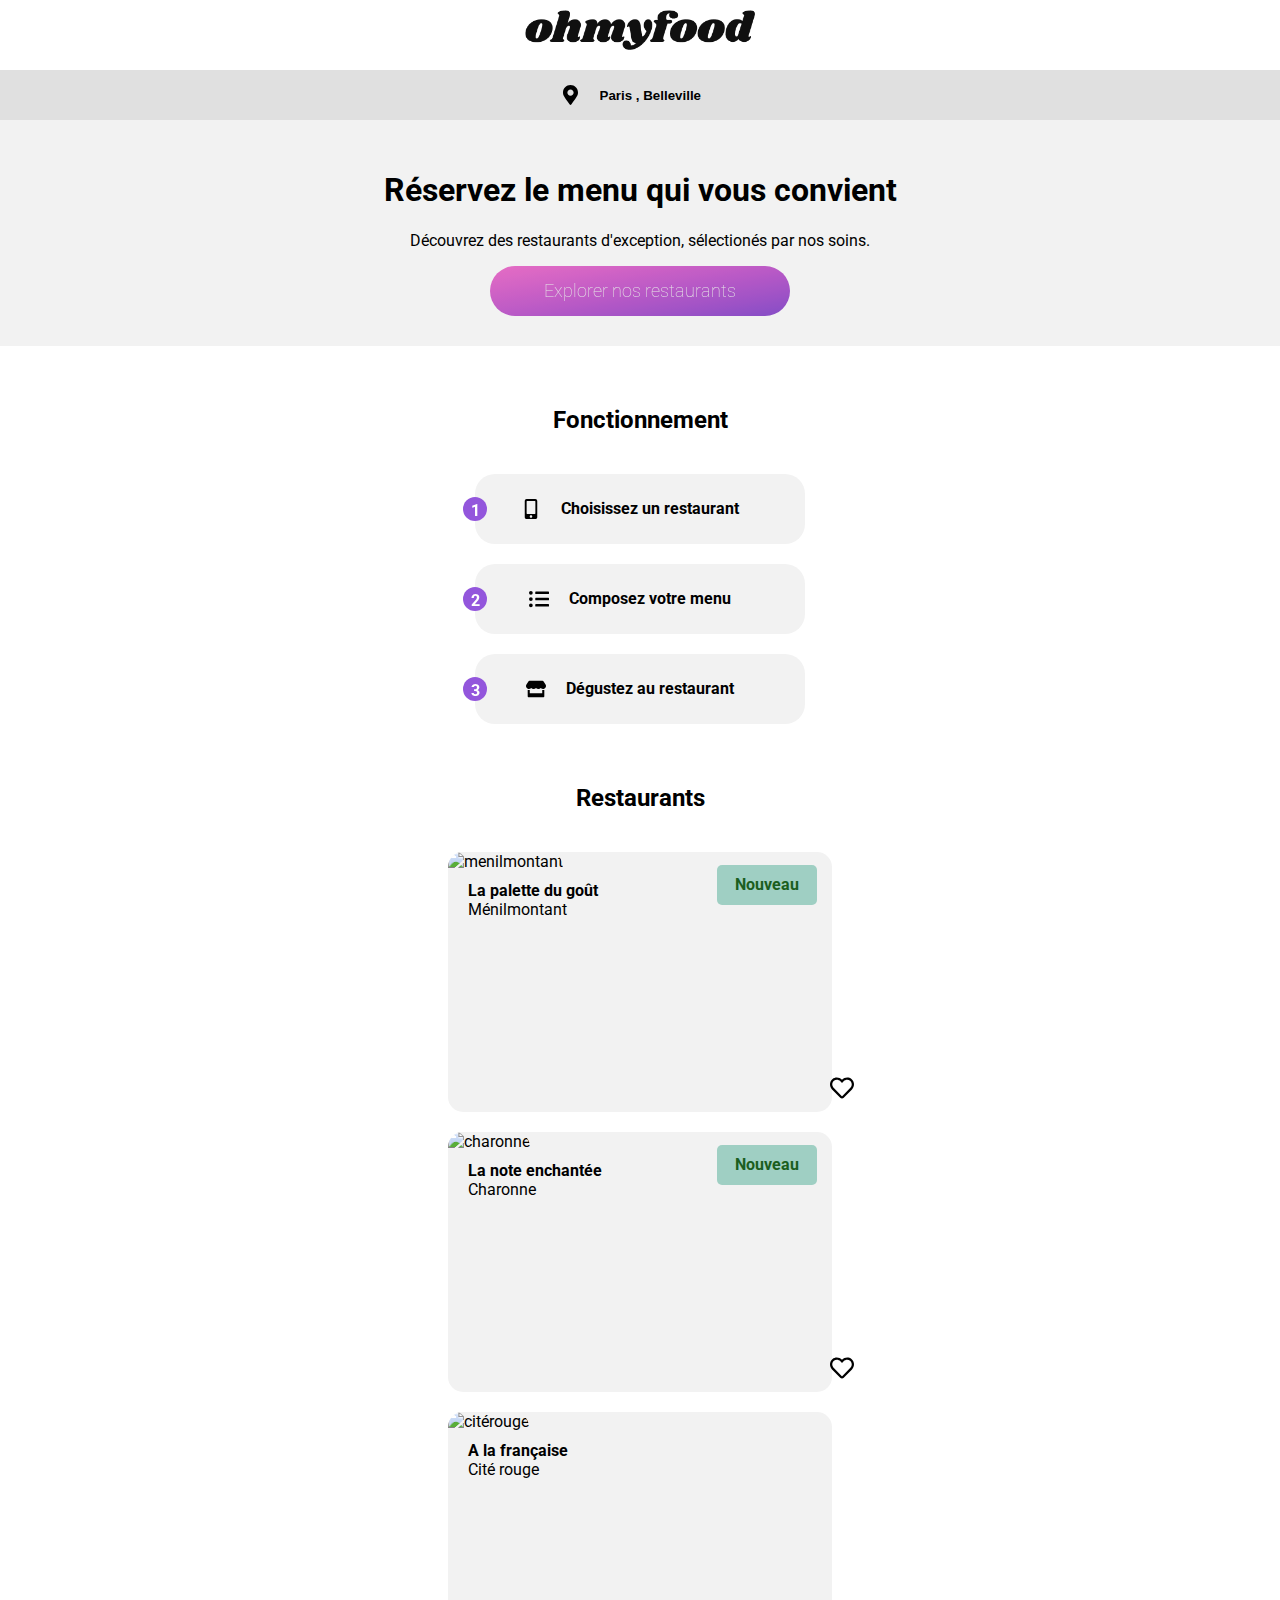
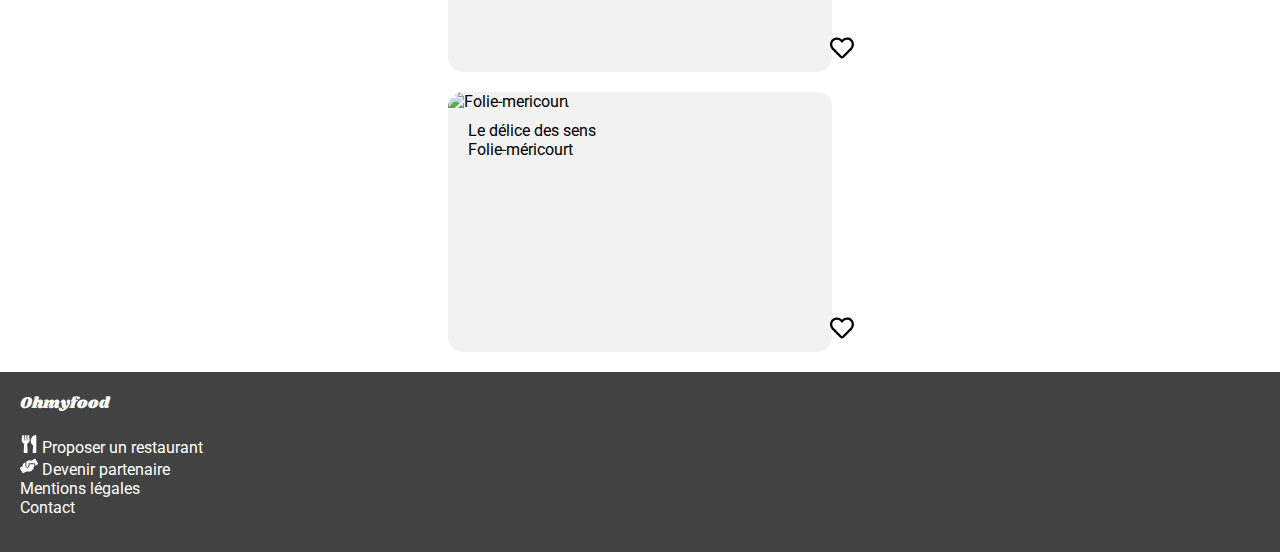
==== commit b0035f65: "ajout code tablette" ====
--- a/index.html
+++ b/index.html
@@ -6,29 +6,28 @@
 <link href="https://fonts.googleapis.com/css2?family=Roboto&family=Shrikhand&display=swap" rel="stylesheet">
 <link rel="preconnect" href="https://fonts.googleapis.com">
 <link rel="preconnect" href="https://fonts.gstatic.com" crossorigin>
-<link rel="stylesheet" href="css/mobile.css" />
-<link rel="stylesheet" href="css/desktop.css"/>
+<link rel="stylesheet" href="css/mobile.css"/>
+<link rel="stylesheet" href="css/index.css"/>
+<link rel="stylesheet" href="css/tablette.css"/>
 <title>Ohmyfood</title>
 </head>
-<body>
-
+<body> 
     <header>
         <div><img src="images/ohmyfood.png" class="logo" alt="logo-ohmyfood"></div>
-        
     </header>
     <main>
         <div class="barrederecherche">
             <div>
-        <img src="icones/icone map market.svg" class="iconemap" alt="iconemap">
+        <img src="icones/icone-map-market.svg" class="iconemap" alt="iconemap">
         </div>
         <input type="search" value="Paris , Belleville"/>
         </div>
         <section>
-        <div class="container">
+        <div class="nav-box">
         <h1>Réservez le menu qui vous convient</h1>
         <p>Découvrez des restaurants d'exception, sélectionés par nos soins.</p>
         <a href="#carte-restaurant">
-            <span class="boutton1">Explorer nos restaurants</span>
+            <span class="button-explorer">Explorer nos restaurants</span>
             </a>
         </div>
         </section>
@@ -70,7 +69,7 @@
                 <div class="restaurants__figcaption__like">
                     <div class="restaurants__figcaption__like__emptyheart">
                         <!-- svg coeur vide -->
-            <svg aria-hidden="true" focusable="false" data-prefix="far" data-icon="heart-main" class="heart-main svg-inline--fa fa-heart fa-w-16" role="img" xmlns="http://www.w3.org/2000/svg" viewBox="0 0 512 512"><path fill="currentColor" d="M458.4 64.3C400.6 15.7 311.3 23 256 79.3 200.7 23 111.4 15.6 53.6 64.3-21.6 127.6-10.6 230.8 43 285.5l175.4 178.7c10 10.2 23.4 15.9 37.6 15.9 14.3 0 27.6-5.6 37.6-15.8L469 285.6c53.5-54.7 64.7-157.9-10.6-221.3zm-23.6 187.5L259.4 430.5c-2.4 2.4-4.4 2.4-6.8 0L77.2 251.8c-36.5-37.2-43.9-107.6 7.3-150.7 38.9-32.7 98.9-27.8 136.5 10.5l35 35.7 35-35.7c37.8-38.5 97.8-43.2 136.5-10.6 51.1 43.1 43.5 113.9 7.3 150.8z"></path></svg>
+            <svg aria-hidden="true" focusable="false" data-prefix="far" data-icon="heart-main" class="heart-main svg-inline--fa fa-heart fa-w-16" role="img" xmlns="http://www.w3.org/2000/svg" viewBox="0 0 512 512"><path fill="#000000" d="M458.4 64.3C400.6 15.7 311.3 23 256 79.3 200.7 23 111.4 15.6 53.6 64.3-21.6 127.6-10.6 230.8 43 285.5l175.4 178.7c10 10.2 23.4 15.9 37.6 15.9 14.3 0 27.6-5.6 37.6-15.8L469 285.6c53.5-54.7 64.7-157.9-10.6-221.3zm-23.6 187.5L259.4 430.5c-2.4 2.4-4.4 2.4-6.8 0L77.2 251.8c-36.5-37.2-43.9-107.6 7.3-150.7 38.9-32.7 98.9-27.8 136.5 10.5l35 35.7 35-35.7c37.8-38.5 97.8-43.2 136.5-10.6 51.1 43.1 43.5 113.9 7.3 150.8z"></path></svg>
             <!--  -->
                  </div>
         <div class="restaurants__figcaption__like__fullheart">
@@ -160,9 +159,9 @@
         <div>
             <a href="restaurants/le-delice-des-sens.html" class="boite">
                 <img src="images/louis-hansel-shotsoflouis-qNBGVyOCY8Q-unsplash.jpg" class="image" alt="Folie-mericourt">
-                <span class="margetext"><strong>Le délice des sens</span></strong></span>
+                <span class="margetext">Le délice des sens</span>
                 <span class="margetext">Folie-méricourt</span>
-                </a>
+            </a>
                 <div>
                     <div class="restaurants__figcaption__like">
                         <div class="restaurants__figcaption__like__emptyheart">
@@ -189,26 +188,24 @@
                     </div>
                     </div>
                     </div>
-                    </a>
-                </div>
-            </div>
+                    </div>
             </section>
         <footer>
             <div class="bas-page">
             <span class="font-logo">Ohmyfood</span>
             <div>
-                <span><svg class="icone" aria-hidden="true" focusable="false" data-prefix="fas" data-icon="utensils" class="svg-inline--fa fa-utensils fa-w-13" role="img" xmlns="http://www.w3.org/2000/svg" viewBox="0 0 416 512"><path fill="currentColor" d="M207.9 15.2c.8 4.7 16.1 94.5 16.1 128.8 0 52.3-27.8 89.6-68.9 104.6L168 486.7c.7 13.7-10.2 25.3-24 25.3H80c-13.7 0-24.7-11.5-24-25.3l12.9-238.1C27.7 233.6 0 196.2 0 144 0 109.6 15.3 19.9 16.1 15.2 19.3-5.1 61.4-5.4 64 16.3v141.2c1.3 3.4 15.1 3.2 16 0 1.4-25.3 7.9-139.2 8-141.8 3.3-20.8 44.7-20.8 47.9 0 .2 2.7 6.6 116.5 8 141.8.9 3.2 14.8 3.4 16 0V16.3c2.6-21.6 44.8-21.4 48-1.1zm119.2 285.7l-15 185.1c-1.2 14 9.9 26 23.9 26h56c13.3 0 24-10.7 24-24V24c0-13.2-10.7-24-24-24-82.5 0-221.4 178.5-64.9 300.9z"></path></svg></span>
+                <span><svg aria-hidden="true" focusable="false" data-prefix="fas" data-icon="utensils" class="icone svg-inline--fa fa-utensils fa-w-13" role="img" xmlns="http://www.w3.org/2000/svg" viewBox="0 0 416 512"><path fill="currentColor" d="M207.9 15.2c.8 4.7 16.1 94.5 16.1 128.8 0 52.3-27.8 89.6-68.9 104.6L168 486.7c.7 13.7-10.2 25.3-24 25.3H80c-13.7 0-24.7-11.5-24-25.3l12.9-238.1C27.7 233.6 0 196.2 0 144 0 109.6 15.3 19.9 16.1 15.2 19.3-5.1 61.4-5.4 64 16.3v141.2c1.3 3.4 15.1 3.2 16 0 1.4-25.3 7.9-139.2 8-141.8 3.3-20.8 44.7-20.8 47.9 0 .2 2.7 6.6 116.5 8 141.8.9 3.2 14.8 3.4 16 0V16.3c2.6-21.6 44.8-21.4 48-1.1zm119.2 285.7l-15 185.1c-1.2 14 9.9 26 23.9 26h56c13.3 0 24-10.7 24-24V24c0-13.2-10.7-24-24-24-82.5 0-221.4 178.5-64.9 300.9z"></path></svg></span>
                 <span>Proposer un restaurant</span>
             </div>
             <div>
-                <span><svg class="icone" aria-hidden="true" focusable="false" data-prefix="fas" data-icon="hands-helping" class="svg-inline--fa fa-hands-helping fa-w-20" role="img" xmlns="http://www.w3.org/2000/svg" viewBox="0 0 640 512"><path fill="currentColor" d="M488 192H336v56c0 39.7-32.3 72-72 72s-72-32.3-72-72V126.4l-64.9 39C107.8 176.9 96 197.8 96 220.2v47.3l-80 46.2C.7 322.5-4.6 342.1 4.3 357.4l80 138.6c8.8 15.3 28.4 20.5 43.7 11.7L231.4 448H368c35.3 0 64-28.7 64-64h16c17.7 0 32-14.3 32-32v-64h8c13.3 0 24-10.7 24-24v-48c0-13.3-10.7-24-24-24zm147.7-37.4L555.7 16C546.9.7 527.3-4.5 512 4.3L408.6 64H306.4c-12 0-23.7 3.4-33.9 9.7L239 94.6c-9.4 5.8-15 16.1-15 27.1V248c0 22.1 17.9 40 40 40s40-17.9 40-40v-88h184c30.9 0 56 25.1 56 56v28.5l80-46.2c15.3-8.9 20.5-28.4 11.7-43.7z"></path></svg></span>
+                <span><svg aria-hidden="true" focusable="false" data-prefix="fas" data-icon="hands-helping" class="icone svg-inline--fa fa-hands-helping fa-w-20" role="img" xmlns="http://www.w3.org/2000/svg" viewBox="0 0 640 512"><path fill="currentColor" d="M488 192H336v56c0 39.7-32.3 72-72 72s-72-32.3-72-72V126.4l-64.9 39C107.8 176.9 96 197.8 96 220.2v47.3l-80 46.2C.7 322.5-4.6 342.1 4.3 357.4l80 138.6c8.8 15.3 28.4 20.5 43.7 11.7L231.4 448H368c35.3 0 64-28.7 64-64h16c17.7 0 32-14.3 32-32v-64h8c13.3 0 24-10.7 24-24v-48c0-13.3-10.7-24-24-24zm147.7-37.4L555.7 16C546.9.7 527.3-4.5 512 4.3L408.6 64H306.4c-12 0-23.7 3.4-33.9 9.7L239 94.6c-9.4 5.8-15 16.1-15 27.1V248c0 22.1 17.9 40 40 40s40-17.9 40-40v-88h184c30.9 0 56 25.1 56 56v28.5l80-46.2c15.3-8.9 20.5-28.4 11.7-43.7z"></path></svg></span>
                 <span>Devenir partenaire</span>
             </div>
             <div>
             <span>Mentions légales</span>
             </div>
             <div>
-            <a href="mailto:contact@ohmyfood.com"target="_blank">Contact</a>
+            <a href="mailto:contact@ohmyfood.com">Contact</a>
             </div>
           </div>
         </footer>
--- a/css/mobile.css
+++ b/css/mobile.css
@@ -9,6 +9,7 @@
    padding:0;
    flex-direction:column;
 }
+
 .logo{
    display:flex;
    justify-content:center;
--- a/css/index.css
+++ b/css/index.css
@@ -0,0 +1,243 @@
+@media all and (min-width: 1025px){
+    *{
+       box-sizing: border-box;
+    }
+    
+html, body{
+   font-family: "Roboto", sans-serif;
+   margin:0;
+   padding:0;
+   flex-direction:column;
+       
+    }
+.logo{
+   display:flex;
+   justify-content:center;
+   align-items:center;
+   margin:0 auto;
+   height:40px;
+   margin-top:10px;
+   margin-bottom:20px;
+   }
+.iconemap{
+   display:flex;
+   justify-content: center;
+   align-items:center;
+   height:20px;
+   padding-right:20px;
+   } 
+.barrederecherche{
+   display: flex;
+   justify-content: center;
+   align-items: center;
+   width:100%;
+   height:50px;
+   background:#e0e0e0 ;
+   }
+input{
+   width:120px;
+   border:none;
+   background-color:#e0e0e0;
+   color: black;
+   font-weight: bold;
+   display:flex;
+   justify-content:center;
+   align-items: center;
+      
+}
+.nav-box{
+   padding:30px;
+   text-align:center;
+   background-color: #F2F2F2;
+}
+.button-explorer{
+   display:flex;
+   justify-content:center;
+   align-items:center;
+   width:300px;
+   height:50px;
+   color:#ffffff;
+   border-radius:30px;
+   background-image: linear-gradient(to left top, #9356dc, #b35cdc, #cf64dc, #e86edb, #ff79da);
+   margin:0 auto;
+   font-size:18px;
+   font-weight:lighter;
+   filter:brightness(90%);
+   transition:filter 0.7s ease, box-shadow 0.7s ease;
+
+}
+.button-explorer:hover{
+
+     filter:brightness(100%);
+     box-shadow:2px 2px 5px 9px #e0e0e0;
+   }
+}
+a{
+   text-decoration:none;
+}
+button{
+   display:flex;
+   justify-content:center;
+   align-items:center;
+    border:none;
+    border-radius:20px;
+    width:330px;
+    margin:0 auto;
+    margin-top:20px;
+    cursor:pointer;
+    height:70px;
+    position:relative;
+    font-weight:bold;
+    font-family:"Roboto", sans-serif;
+    font-size:16px;
+    background-color:#F2F2F2;
+
+}
+button span{
+   color:#000000;
+   display:flex;
+   height:70px;
+   justify-content:center;
+   align-items:center;
+   margin-right:20px;
+}
+button span svg{
+   display:flex;
+   justify-content:center;
+   align-items:center;
+   height:20px;
+   width:20px;
+}
+button span:last-child{
+   display:inline-block;
+   width:24px;
+   height:24px;
+   background:#9356DC;
+   color:#ffffff;
+   text-align:center;
+   padding-top:4px;
+   border-radius:12px;
+   position:absolute;
+   top:50%;
+   left:0;
+   transform:translate3d(-50%,-50%, 0);
+   
+}
+button:hover{
+  
+   background:#f3e5f5;
+   box-shadow:0px 0px 5px 5px #e0e0e0;
+ 
+}
+button:hover svg path{
+  
+   fill:#9356DC;
+}
+h2{
+   display:flex;
+   justify-content:center;
+   margin-bottom:40px;
+   padding-top:40px;
+   font-weight:bold;
+}
+/*cartes restaurants*/
+.image{
+   width:100%;
+   height:200px;
+   object-fit:cover;
+   object-position:left;
+   border-radius:15px  15px 0 0;
+   margin-bottom:10px;
+
+}
+.boite{
+   width:30%;
+   height:260px;
+   background-color:#F2F2F2;
+   margin:0 auto;
+   margin-bottom:20px;
+   border-radius:15px 15px;
+   display:block !important;
+   text-decoration:none;
+   color:#000000;
+   position:relative;
+}
+.margetext{
+   display:flex;
+   justify-content:flex-start;
+   align-items:center;
+   width:340px;
+   margin-left:20px;
+}
+.nouveau{
+   border:solid 1px transparent;
+   border-radius:5px;
+   background-color: #9fcfc3;
+   color:#1b5e20   ;
+   font-weight: bold;
+   font-size:16px;
+   position:absolute;
+   width:100px;
+   height:40px;
+   display:flex;
+   justify-content:center;
+   align-items:center;
+   top:5%;
+   right:15px;
+
+}
+/* heart checkboxes */
+
+.restaurantmenu__presentation__title__like,
+.restaurants__figcaption__like {
+  position: absolute;
+  width: 2rem;
+  margin: 0.3rem 0.5rem 0 0;
+  cursor: pointer;
+  display:flex;
+  margin-left:830px;
+  
+}
+
+.restaurants__figcaption__like__emptyheart {
+  width: 1.5rem;
+  position: absolute;
+  margin-top:-60px;
+}
+
+.restaurants__figcaption__like__fullheart {
+  width: 1.5rem;
+  position: absolute;
+  opacity: 0;
+  margin-top:-60px;
+}
+
+.restaurants__figcaption__like__fullheart:hover {
+  opacity: 1;
+  transition: 1s ease-in-out;
+}
+/*footer*/
+footer{
+   height:180px;
+   background-color:#424242;
+   margin-top:20px;
+}  
+.font-logo{
+   display:flex;
+   font-family: "Shrikhand", cursive;
+   margin-bottom:20px;
+}
+.bas-page{
+   padding-left:20px;
+   color:#ffffff;
+   padding-top:20px;
+}
+.icone{
+   width:18px;
+   height:18px;
+}
+footer a{
+   color:#ffffff;
+   text-decoration:none;
+}
+
--- a/css/tablette.css
+++ b/css/tablette.css
@@ -0,0 +1,110 @@
+@media all and (max-width: 768px){
+    .carte{
+        width:100%;
+        background-color:#F2F2F2;
+        position:relative;
+     }
+     .image{
+        width:100%;
+        height:300px;
+        object-fit:cover;
+        object-position:left;
+        border-radius:15px  15px 0 0;
+        margin-bottom:10px;
+     
+     }
+     .boite{
+        width:100%;
+        height:360px;
+        margin:0 auto;
+        background-color:#ffffff;
+        margin-bottom:20px;
+        border-radius:15px 15px;
+        text-decoration:none;
+        display:block !important;
+        color:#000000;
+        position:relative;
+     }
+     .margetext{
+           display:flex;
+           justify-content:flex-start;
+           align-items:center;
+           width:340px;
+           margin-left:20px;
+     }
+     
+     
+     .nouveau{
+        border:solid 1px transparent;
+        border-radius:5px;
+        background-color: #9fcfc3;
+        color:#1b5e20   ;
+        font-weight: bold;
+        font-size:16px;
+        position:absolute;
+        width:100px;
+        height:40px;
+        display:flex;
+        justify-content:center;
+        align-items:center;
+        top:5%;
+        right:15px;
+     
+     }
+     /* heart checkboxes */
+     
+     .restaurantmenu__presentation__title__like,
+     .restaurants__figcaption__like {
+       position: absolute;
+       width: 2rem;
+       margin: 0.3rem 0.5rem 0 0;
+       cursor: pointer;
+       margin-top:-35px;
+       margin-left:300px;
+     
+     }
+     
+     .restaurants__figcaption__like__emptyheart {
+       width: 1.5rem;
+       position: absolute;
+       margin-top:-20px;
+     }
+     .restaurant__figcaption__like__emptyheart:hover{
+        opacity:0;
+      }
+     
+     .restaurants__figcaption__like__fullheart {
+       width: 1.5rem;
+       position: absolute;
+       opacity: 0;
+       margin-top:-20px;
+     }
+     
+     .restaurants__figcaption__like__fullheart:hover {
+       opacity: 1;
+       transition: 1s ease-in-out;
+     } 
+     /*footer*/
+footer{
+    height:180px;
+    background-color:#424242;
+ }  
+ .font-logo{
+    display:flex;
+    font-family: "Shrikhand", cursive;
+    margin-bottom:20px;
+ }
+ .bas-page{
+    padding-left:20px;
+    color:#ffffff;
+    padding-top:20px;
+ }
+ .icone{
+    width:18px;
+    height:18px;
+ }
+ footer a{
+    color:#ffffff;
+    text-decoration:none;
+ }
+}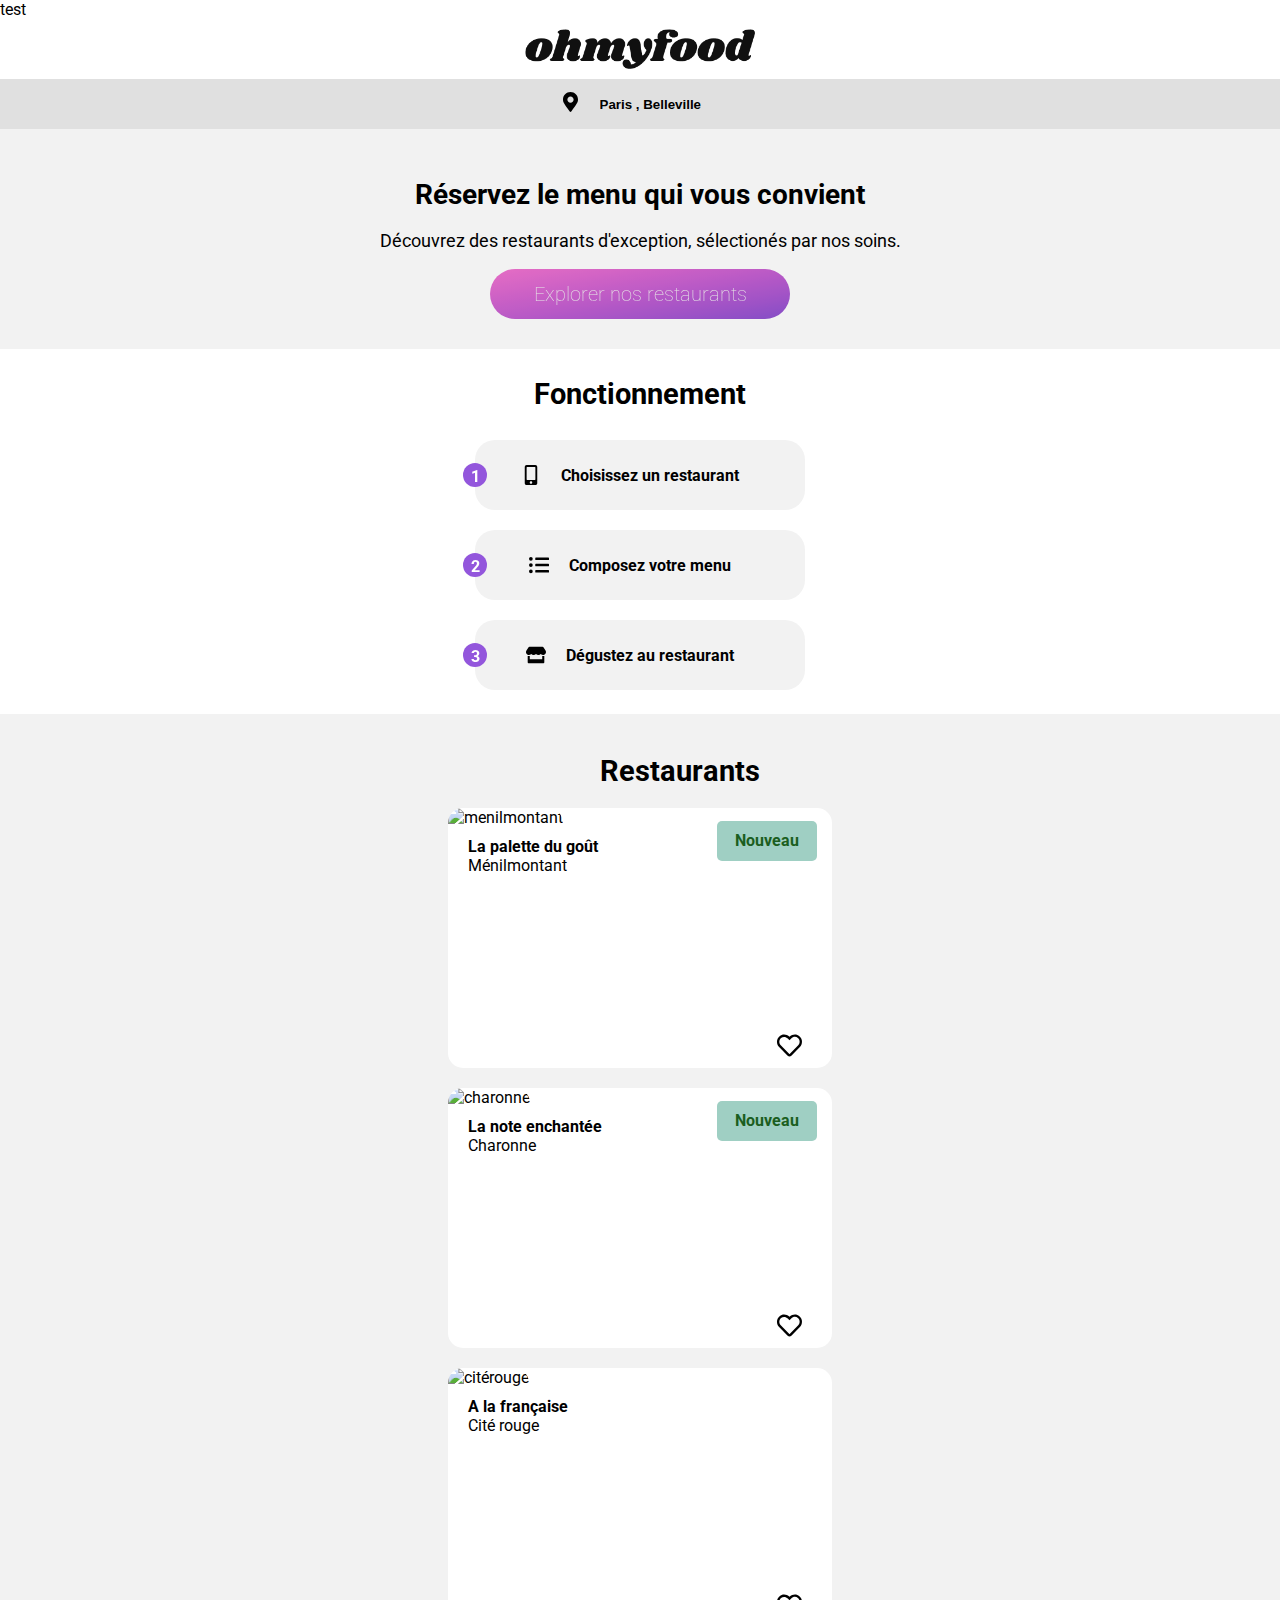
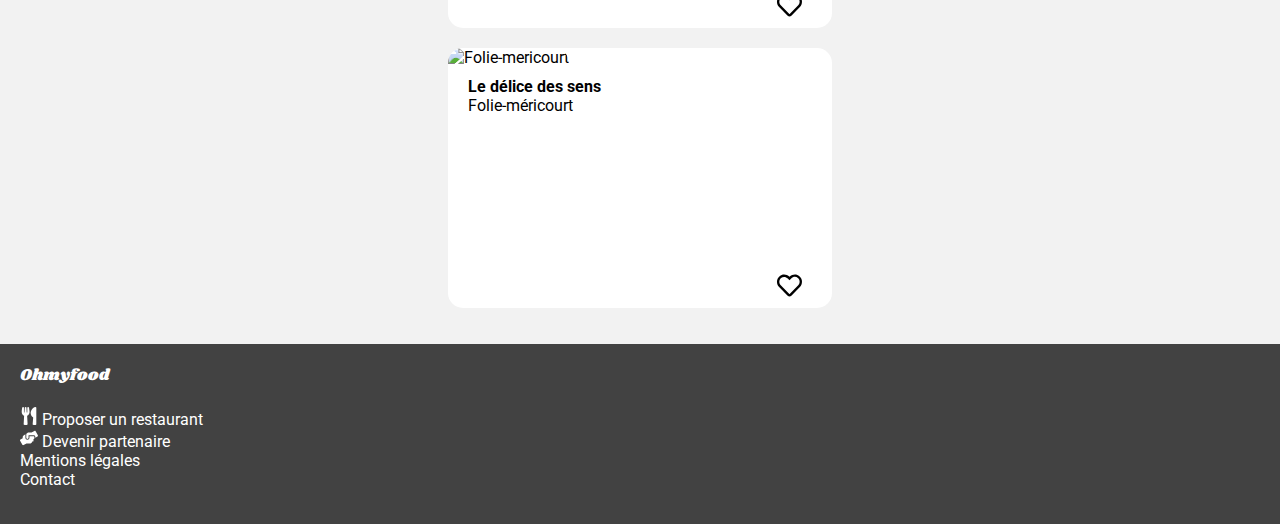
==== commit e68b2c50: "finition du desktop" ====
--- a/index.html
+++ b/index.html
@@ -7,11 +7,14 @@
 <link rel="preconnect" href="https://fonts.googleapis.com">
 <link rel="preconnect" href="https://fonts.gstatic.com" crossorigin>
 <link rel="stylesheet" href="css/mobile.css"/>
-<link rel="stylesheet" href="css/index.css"/>
+<link rel="stylesheet" href="css/desktop.css"/>
 <link rel="stylesheet" href="css/tablette.css"/>
 <title>Ohmyfood</title>
 </head>
-<body> 
+<body>
+    <section id="#loader">test
+    <!-- <div class="loading-spinner"></div> -->
+    </section>
     <header>
         <div><img src="images/ohmyfood.png" class="logo" alt="logo-ohmyfood"></div>
     </header>
@@ -31,8 +34,8 @@
             </a>
         </div>
         </section>
-        <section>
-            <h2>Fonctionnement</h2>
+        <section id="bloc-bouttons-fonctionnement">
+            <h3>Fonctionnement</h3>
             <button>
                 <span>
                 <svg aria-hidden="true" focusable="false" data-prefix="fas" data-icon="mobile-alt" class="svg-inline--fa fa-mobile-alt fa-w-10" role="img" xmlns="http://www.w3.org/2000/svg" viewBox="0 0 320 512"><path fill="currentColor" d="M272 0H48C21.5 0 0 21.5 0 48v416c0 26.5 21.5 48 48 48h224c26.5 0 48-21.5 48-48V48c0-26.5-21.5-48-48-48zM160 480c-17.7 0-32-14.3-32-32s14.3-32 32-32 32 14.3 32 32-14.3 32-32 32zm112-108c0 6.6-5.4 12-12 12H60c-6.6 0-12-5.4-12-12V60c0-6.6 5.4-12 12-12h200c6.6 0 12 5.4 12 12v312z"></path></svg>
@@ -58,14 +61,11 @@
         <section>
             <div class="carte">
                 <h2 id="carte-restaurant">Restaurants</h2>
-                <div>
             <a href="restaurants/la-palette-du-gout.html" class="boite">
                 <img src="images/jay-wennington-N_Y88TWmGwA-unsplash.jpg" class="image" alt="menilmontant">
                 <span class="margetext"><strong>La palette du goût</strong></span>
                 <span class="margetext">Ménilmontant</span>
                 <span class="nouveau">Nouveau</span>
-                </a>
-                <div>
                 <div class="restaurants__figcaption__like">
                     <div class="restaurants__figcaption__like__emptyheart">
                         <!-- svg coeur vide -->
@@ -84,21 +84,16 @@
                       <stop offset="1" stop-color="#ff79da" />
                     </linearGradient>
                   </defs>
-                  <path fill="url(#gradient-fill) #9356dc" d="M462.3 62.6C407.5 15.9 326 24.3 275.7 76.2L256 96.5l-19.7-20.3C186.1 24.3 104.5 15.9 49.7 62.6c-62.8 53.6-66.1 149.8-9.9 207.9l193.5 199.8c12.5 12.9 32.8 12.9 45.3 0l193.5-199.8c56.3-58.1 53-154.3-9.8-207.9z"></path>
+                  <path fill="url(#gradient-fill)#9356dc" d="M462.3 62.6C407.5 15.9 326 24.3 275.7 76.2L256 96.5l-19.7-20.3C186.1 24.3 104.5 15.9 49.7 62.6c-62.8 53.6-66.1 149.8-9.9 207.9l193.5 199.8c12.5 12.9 32.8 12.9 45.3 0l193.5-199.8c56.3-58.1 53-154.3-9.8-207.9z"></path>
                 </svg>
-                <!--  -->
                 </div>
             </div>
-            </div>
-            </div>
-            <div>
+            </a>
             <a href="restaurants/la-note-enchantée.html" class="boite">
                 <img src="images/stil-u2Lp8tXIcjw-unsplash.jpg" class="image" alt="charonne">
                 <span class="margetext"><strong>La note enchantée</strong></span>
                  <span class="margetext">Charonne</span>
                  <span class="nouveau">Nouveau</span>
-                 </a>
-                 <div>
                 <div class="restaurants__figcaption__like">
                     <div class="restaurants__figcaption__like__emptyheart">
                         <!-- svg coeur vide -->
@@ -119,18 +114,13 @@
                   </defs>
                   <path fill="url(#gradient-fill) #9356dc" d="M462.3 62.6C407.5 15.9 326 24.3 275.7 76.2L256 96.5l-19.7-20.3C186.1 24.3 104.5 15.9 49.7 62.6c-62.8 53.6-66.1 149.8-9.9 207.9l193.5 199.8c12.5 12.9 32.8 12.9 45.3 0l193.5-199.8c56.3-58.1 53-154.3-9.8-207.9z"></path>
                 </svg>
-                <!--  -->
                 </div>
                 </div>
-                </div>
-            </div>
-            <div>
+            </a>
             <a href="restaurants/a-la-francaise.html" class="boite">
                 <img src="images/toa-heftiba-DQKerTsQwi0-unsplash.jpg" class="image" alt="citérouge">
                 <span class="margetext"><strong>A la française</strong></span>
                 <span class="margetext">Cité rouge</span>
-                </a>
-                <div>
                 <div class="restaurants__figcaption__like">
                     <div class="restaurants__figcaption__like__emptyheart">
                         <!-- svg coeur vide -->
@@ -151,18 +141,13 @@
                   </defs>
                   <path fill="url(#gradient-fill) #9356dc" d="M462.3 62.6C407.5 15.9 326 24.3 275.7 76.2L256 96.5l-19.7-20.3C186.1 24.3 104.5 15.9 49.7 62.6c-62.8 53.6-66.1 149.8-9.9 207.9l193.5 199.8c12.5 12.9 32.8 12.9 45.3 0l193.5-199.8c56.3-58.1 53-154.3-9.8-207.9z"></path>
                 </svg>
-                <!--  -->
                 </div>
                 </div>
-        </div>
-        </div>
-        <div>
+            </a>
             <a href="restaurants/le-delice-des-sens.html" class="boite">
                 <img src="images/louis-hansel-shotsoflouis-qNBGVyOCY8Q-unsplash.jpg" class="image" alt="Folie-mericourt">
-                <span class="margetext">Le délice des sens</span>
+                <span class="margetext"><strong>Le délice des sens</strong></span>
                 <span class="margetext">Folie-méricourt</span>
-            </a>
-                <div>
                     <div class="restaurants__figcaption__like">
                         <div class="restaurants__figcaption__like__emptyheart">
                             <!-- svg coeur vide -->
@@ -183,12 +168,10 @@
                       </defs>
                       <path fill="url(#gradient-fill) #9356dc" d="M462.3 62.6C407.5 15.9 326 24.3 275.7 76.2L256 96.5l-19.7-20.3C186.1 24.3 104.5 15.9 49.7 62.6c-62.8 53.6-66.1 149.8-9.9 207.9l193.5 199.8c12.5 12.9 32.8 12.9 45.3 0l193.5-199.8c56.3-58.1 53-154.3-9.8-207.9z"></path>
                     </svg>
-                    <!--  -->
                     </div>
                     </div>
-                    </div>
-                    </div>
-                    </div>
+                </a>
+                </div>
             </section>
         <footer>
             <div class="bas-page">
--- a/css/mobile.css
+++ b/css/mobile.css
@@ -9,7 +9,41 @@
    padding:0;
    flex-direction:column;
 }
-
+.loader{
+   position:absolute;
+   top:0;
+   bottom:0;
+   right:0;
+   left:0;
+   display:flex;
+   justify-content:center;
+   align-items:center;
+}
+.laoding-spinner{
+     width:50px;
+     height:50px;
+     border-radius:50px;
+     border:solid 6px #9356DC;
+}
+.loading-spinner:after{
+   content:"";
+   top:-6px;
+   left:-6px;
+   right:-6px;
+   bottom:-6px;
+   border:solid 6px transparent;
+   border-radius:50px;
+   border-top-color: #ff79da;
+   animation:spin 1s linear infinite;
+}
+@keyframes spin {
+   0%{
+      transform:rotate(0deg);
+   }
+   100%{
+      transform:rotate(360deg);
+   }
+}
 .logo{
    display:flex;
    justify-content:center;
@@ -26,7 +60,7 @@
    height:50px;
    background:#e0e0e0 ;
 }
-.boutton1{
+.button-explorer{
    display:flex;
    justify-content:center;
    align-items:center;
@@ -38,6 +72,12 @@
    margin:0 auto;
    font-size:20px;
    font-weight:lighter;
+   filter:brightness(90%);
+   transition:filter 0.7s ease, box-shadow 0.7s ease;
+}
+.button-explorer:hover{
+     filter:brightness(100%);
+     box-shadow:2px 2px 5px 9px #e2e2e2;
 }
 a{
    text-decoration:none;
@@ -74,10 +114,14 @@
     align-items: center;
    
 }       
-.container{
+.nav-box{
    padding:30px;
    text-align:center;
    background-color: #F2F2F2;
+}
+#bloc-bouttons-fonctionnement h3{
+   margin-left:10px;
+   font-size:1.5rem;
 }
 button{
    display:flex;
@@ -96,7 +140,7 @@
     font-family:"Roboto", sans-serif;
     font-size:16px;
     background-color:#F2F2F2;
-    box-shadow: 5px 5px 5px 5px grey;
+    
 }
 
 button span{
@@ -132,6 +176,7 @@
 button:hover{
   
    background:#f3e5f5;
+   box-shadow:0px 0px 5px 5px #e0e0e0;
  
 }
 button:hover svg path{
@@ -143,12 +188,11 @@
    margin-left:10px;
    margin-bottom:20px;
    padding-top:40px;
-   font-weight:bold;
-}
-/* cartes restaurants */
+   font-size:1.5rem;
+}
 .carte{
    width:100%;
-   height:1250px;
+   height:1230px;
    background-color:#F2F2F2;
    position:relative;
 }
@@ -161,76 +205,77 @@
    margin-bottom:10px;
 
 }
-.margetext{
-      display:flex;
-      justify-content:flex-start;
-      align-items:center;
-      width:340px;
-      margin-left:20px;
-}
-
 .boite{
    width:95%;
    height:260px;
+   margin:0 auto;
    background-color:#ffffff;
-   margin:0 auto;
    margin-bottom:20px;
    border-radius:15px 15px;
+   text-decoration:none;
    display:block !important;
-   text-decoration:none;
    color:#000000;
    position:relative;
 }
+
+.margetext{
+   display:flex;
+   justify-content:flex-start;
+   align-items:center;
+   width:340px;
+   margin-left:20px;
+}
+
+
 .nouveau{
-   border:solid 1px transparent;
-   border-radius:5px;
-   background-color: #9fcfc3;
-   color:#1b5e20   ;
-   font-weight: bold;
-   font-size:16px;
-   position:absolute;
-   width:100px;
-   height:40px;
-   display:flex;
-   justify-content:center;
-   align-items:center;
-   top:5%;
-   right:15px;
+border:solid 1px transparent;
+border-radius:5px;
+background-color: #9fcfc3;
+color:#1b5e20   ;
+font-weight: bold;
+font-size:16px;
+position:absolute;
+width:100px;
+height:40px;
+display:flex;
+justify-content:center;
+align-items:center;
+top:5%;
+right:15px;
 
 }
 /* heart checkboxes */
 
 .restaurantmenu__presentation__title__like,
 .restaurants__figcaption__like {
-  position: absolute;
-  width: 2rem;
-  margin: 0.3rem 0.5rem 0 0;
-  cursor: pointer;
-  margin-top:-35px;
-  margin-left:300px;
-
-}
-
+position: absolute;
+width: 2rem;
+margin: 0.3rem 0.5rem 0 0;
+cursor: pointer;
+margin-top:-10px;
+margin-left:300px;
+
+}
 .restaurants__figcaption__like__emptyheart {
-  width: 1.5rem;
-  position: absolute;
-  margin-top:-20px;
+width: 1.5rem;
+position: absolute;
+margin-top:-20px;
+}
+.restaurant__figcaption__like__emptyheart:hover{
+opacity:0;
 }
 
 .restaurants__figcaption__like__fullheart {
-  width: 1.5rem;
-  position: absolute;
-  opacity: 0;
-  margin-top:-20px;
+width: 1.5rem;
+position: absolute;
+opacity: 0;
+margin-top:-20px;
 }
 
 .restaurants__figcaption__like__fullheart:hover {
-  opacity: 1;
-  transition: 1s ease-in-out;
-  
-}
-
-
+opacity: 1;
+transition: 1s ease-in-out;
+} 
 /*footer*/
 footer{
    height:180px;
--- a/css/desktop.css
+++ b/css/desktop.css
@@ -0,0 +1,319 @@
+@media screen and (min-width:1025px){
+    *{
+        box-sizing: border-box;
+     }
+     
+     html, body{
+        font-family: "Roboto", sans-serif;
+        margin:0;
+        padding:0;
+        /* flex-direction:column; */
+     }
+     #loader{
+        animation-duration:5s;
+        background-color:red;
+        position:absolute;
+        top:0;
+        left:0;
+        right:0;
+        bottom:0;
+        z-index:9999;
+        animation-fill-mode:none;
+        animation-name:opacity;
+        display:none !important;
+
+     }
+     @keyframes opacity{
+        0%{
+           opacity:1;
+         
+        }
+        100%{
+           opacity:0;
+        }
+     }
+     .loading-spinner{
+        border:10px solid #ffffff;
+        border-top:10px solid #9356DC;
+        border-bottom:10px solid #FF79DA;
+        border-radius:50%;
+        width:100px;
+        height:100px;
+        margin:auto;
+        animation:spin 5s linear infinite;
+     }
+       
+     @keyframes spin{
+        0%{
+           transform:rotate(0deg);
+        }
+        100%{
+           transform:rotate(360deg);
+        }
+     }
+     .logo{
+      display:flex;
+      justify-content:center;
+      margin:0 auto;
+      height:40px;
+      margin-top:10px;
+      margin-bottom:10px;
+   }
+   .barrederecherche{
+      display: flex;
+      justify-content: center;
+      align-items: center;
+      width:100%;
+      height:50px;
+      background:#e0e0e0 ;
+   }
+   .button-explorer{
+      display:flex;
+      justify-content:center;
+      align-items:center;
+      width:300px;
+      height:50px;
+      color:#ffffff;
+      border-radius:30px;
+      background-image: linear-gradient(to left top, #9356dc, #b35cdc, #cf64dc, #e86edb, #ff79da);
+      margin:0 auto;
+      font-size:20px;
+      font-weight:lighter;
+      filter:brightness(90%);
+      transition:filter 0.7s ease, box-shadow 0.7s ease;
+   
+   }
+   .button-explorer:hover{
+   
+        filter:brightness(100%);
+        box-shadow:2px 2px 5px 9px #e2e2e2;
+   }
+   a{
+      text-decoration:none;
+   }
+   svg{
+      width:25px;
+      height:25px;
+      cursor:pointer;
+      overflow:visible;
+   }
+   h1{
+      position:relative;
+      display:flex;
+      justify-content:space-around;
+      align-items: center;
+      font-weight:bolder;
+      font-size:28px;
+   }
+   p{
+      font-size:18px;
+   }
+   .iconemap{
+      height:20px;
+      padding-right:20px;
+   } 
+   input{
+      width:120px;
+      border:none;
+      background-color:#e0e0e0;
+      color: black;
+       font-weight: bold;
+       display:flex;
+       justify-content: center;
+       align-items: center;
+      
+   }       
+   .nav-box{
+      padding:30px;
+      text-align:center;
+      background-color: #F2F2F2;
+   }
+   button{
+      display:flex;
+      justify-content:center;
+      align-items:center;
+       border:none;
+       border-radius:20px;
+       width:330px;
+       margin:0 auto !important;
+       margin-top:20px !important;
+       cursor:pointer;
+       height:70px;
+       position:relative;
+       font-weight:bold;
+       font-family:"Roboto", sans-serif;
+       font-size:16px;
+       background-color:#F2F2F2;
+       
+   }
+   
+   button span{
+      color:#000000;
+      display:flex;
+      height:70px;
+      justify-content:center;
+      align-items:center;
+      margin-right:20px;
+   }
+   button span svg{
+      display:flex;
+      justify-content:center;
+      align-items:center;
+      height:20px;
+      width:20px;
+   }
+   button span:last-child{
+      display:inline-block;
+      width:24px;
+      height:24px;
+      background:#9356DC;
+      color:#ffffff;
+      text-align:center;
+      padding-top:4px;
+      border-radius:12px;
+      position:absolute;
+      top:50%;
+      left:0;
+      transform:translate3d(-50%,-50%, 0);
+      
+   }
+   button:hover{
+     
+      background:#f3e5f5;
+      box-shadow:0px 0px 5px 5px #e0e0e0;
+    
+   }
+   button:hover svg path{
+     
+      fill:#9356DC;
+   
+   }
+   #bloc-bouttons-fonctionnement{
+      text-align:center;
+   }
+   #bloc-bouttons-fonctionnement h3{
+      font-size:1.8rem;
+   }
+   #carte-restaurant{
+      margin-left:600px;
+      font-size:1.8rem;
+   }
+   .carte{
+      width:100%;
+      height:1230px;
+      background-color:#F2F2F2;
+      position:relative;
+   
+   }
+   .image{
+      width:100%;
+      height:200px;
+      object-fit:cover;
+      object-position:left;
+      border-radius:15px  15px 0 0;
+      margin-bottom:10px;
+   
+   }
+   .boite{
+      width:30%;
+      height:260px;
+      margin:0 auto;
+      background-color:#ffffff;
+      margin-bottom:20px;
+      border-radius:15px 15px;
+      text-decoration:none;
+      display:block !important;
+      color:#000000;
+      position:relative;
+   }
+   .bloc-coeur{
+      position:relative;
+      background:green;
+      height:100px;
+   }
+   
+   .margetext{
+      display:flex;
+      justify-content:flex-start;
+      align-items:center;
+      width:340px;
+      margin-left:20px;
+   }
+   
+   
+   .nouveau{
+   border:solid 1px transparent;
+   border-radius:5px;
+   background-color: #9fcfc3;
+   color:#1b5e20   ;
+   font-weight: bold;
+   font-size:16px;
+   position:absolute;
+   width:100px;
+   height:40px;
+   display:flex;
+   justify-content:center;
+   align-items:center;
+   top:5%;
+   right:15px;
+   
+   }
+   /* heart checkboxes */
+   
+   .restaurantmenu__presentation__title__like,
+   .restaurants__figcaption__like {
+   position: absolute;
+   width: 2rem;
+   /* margin: 0.3rem 0.5rem 0 0; */
+   cursor: pointer;
+   /* margin-top:-35px;
+   margin-left:280px; */
+   right:15px;
+   bottom:15px;
+   
+   }
+   
+   .restaurants__figcaption__like__emptyheart {
+   width: 1.5rem;
+   position: absolute;
+   margin-top:-20px;
+   }
+   .restaurant__figcaption__like__emptyheart:hover{
+   opacity:0;
+   }
+   
+   .restaurants__figcaption__like__fullheart {
+   width: 1.5rem;
+   position: absolute;
+   opacity: 0;
+   margin-top:-20px;
+   }
+   
+   .restaurants__figcaption__like__fullheart:hover {
+   opacity: 1;
+   transition: 1s ease-in-out;
+   } 
+   /*footer*/
+   footer{
+      height:180px;
+      background-color:#424242;
+   }  
+   .font-logo{
+      display:flex;
+      font-family: "Shrikhand", cursive;
+      margin-bottom:20px;
+   }
+   .bas-page{
+      padding-left:20px;
+      color:#ffffff;
+      padding-top:20px;
+   }
+   .icone{
+      width:18px;
+      height:18px;
+   }
+   footer a{
+      color:#ffffff;
+      text-decoration:none;
+   }
+    }--- a/css/tablette.css
+++ b/css/tablette.css
@@ -1,110 +1,60 @@
-@media all and (max-width: 768px){
-    .carte{
-        width:100%;
-        background-color:#F2F2F2;
-        position:relative;
+@media all and (min-width: 768px){
+    h2{
+        margin-left:300px;
+        margin-bottom:20px;
+        padding-top:40px;
+        font-weight:bold;
      }
-     .image{
-        width:100%;
-        height:300px;
-        object-fit:cover;
-        object-position:left;
-        border-radius:15px  15px 0 0;
-        margin-bottom:10px;
-     
-     }
-     .boite{
-        width:100%;
-        height:360px;
-        margin:0 auto;
-        background-color:#ffffff;
-        margin-bottom:20px;
-        border-radius:15px 15px;
-        text-decoration:none;
-        display:block !important;
-        color:#000000;
-        position:relative;
-     }
-     .margetext{
-           display:flex;
-           justify-content:flex-start;
-           align-items:center;
-           width:340px;
-           margin-left:20px;
-     }
-     
-     
-     .nouveau{
-        border:solid 1px transparent;
-        border-radius:5px;
-        background-color: #9fcfc3;
-        color:#1b5e20   ;
-        font-weight: bold;
-        font-size:16px;
-        position:absolute;
-        width:100px;
-        height:40px;
+    button{
         display:flex;
         justify-content:center;
         align-items:center;
-        top:5%;
-        right:15px;
-     
+         border:none;
+         border-radius:20px;
+         width:330px;
+         margin:0 auto;
+         margin-top:20px;
+         margin-left:220px;
+         cursor:pointer;
+         height:70px;
+         position:relative;
+         font-weight:bold;
+         font-family:"Roboto", sans-serif;
+         font-size:16px;
+         background-color:#F2F2F2;
+         
      }
      /* heart checkboxes */
-     
-     .restaurantmenu__presentation__title__like,
-     .restaurants__figcaption__like {
-       position: absolute;
-       width: 2rem;
-       margin: 0.3rem 0.5rem 0 0;
-       cursor: pointer;
-       margin-top:-35px;
-       margin-left:300px;
-     
-     }
-     
-     .restaurants__figcaption__like__emptyheart {
-       width: 1.5rem;
-       position: absolute;
-       margin-top:-20px;
-     }
-     .restaurant__figcaption__like__emptyheart:hover{
-        opacity:0;
-      }
-     
-     .restaurants__figcaption__like__fullheart {
-       width: 1.5rem;
-       position: absolute;
-       opacity: 0;
-       margin-top:-20px;
-     }
-     
-     .restaurants__figcaption__like__fullheart:hover {
-       opacity: 1;
-       transition: 1s ease-in-out;
-     } 
-     /*footer*/
-footer{
-    height:180px;
-    background-color:#424242;
- }  
- .font-logo{
-    display:flex;
-    font-family: "Shrikhand", cursive;
-    margin-bottom:20px;
- }
- .bas-page{
-    padding-left:20px;
-    color:#ffffff;
-    padding-top:20px;
- }
- .icone{
-    width:18px;
-    height:18px;
- }
- footer a{
-    color:#ffffff;
-    text-decoration:none;
- }
-}+
+.restaurantmenu__presentation__title__like,
+.restaurants__figcaption__like {
+position: absolute;
+width: 2rem;
+margin: 0.3rem 0.5rem 0 0;
+cursor: pointer;
+margin-top:-35px;
+margin-left:700px;
+
+}
+
+.restaurants__figcaption__like__emptyheart {
+width: 1.5rem;
+position: absolute;
+margin-top:-20px;
+}
+.restaurant__figcaption__like__emptyheart:hover{
+opacity:0;
+}
+
+.restaurants__figcaption__like__fullheart {
+width: 1.5rem;
+position: absolute;
+opacity: 0;
+margin-top:-20px;
+}
+
+.restaurants__figcaption__like__fullheart:hover {
+opacity: 1;
+transition: 1s ease-in-out;
+} 
+    }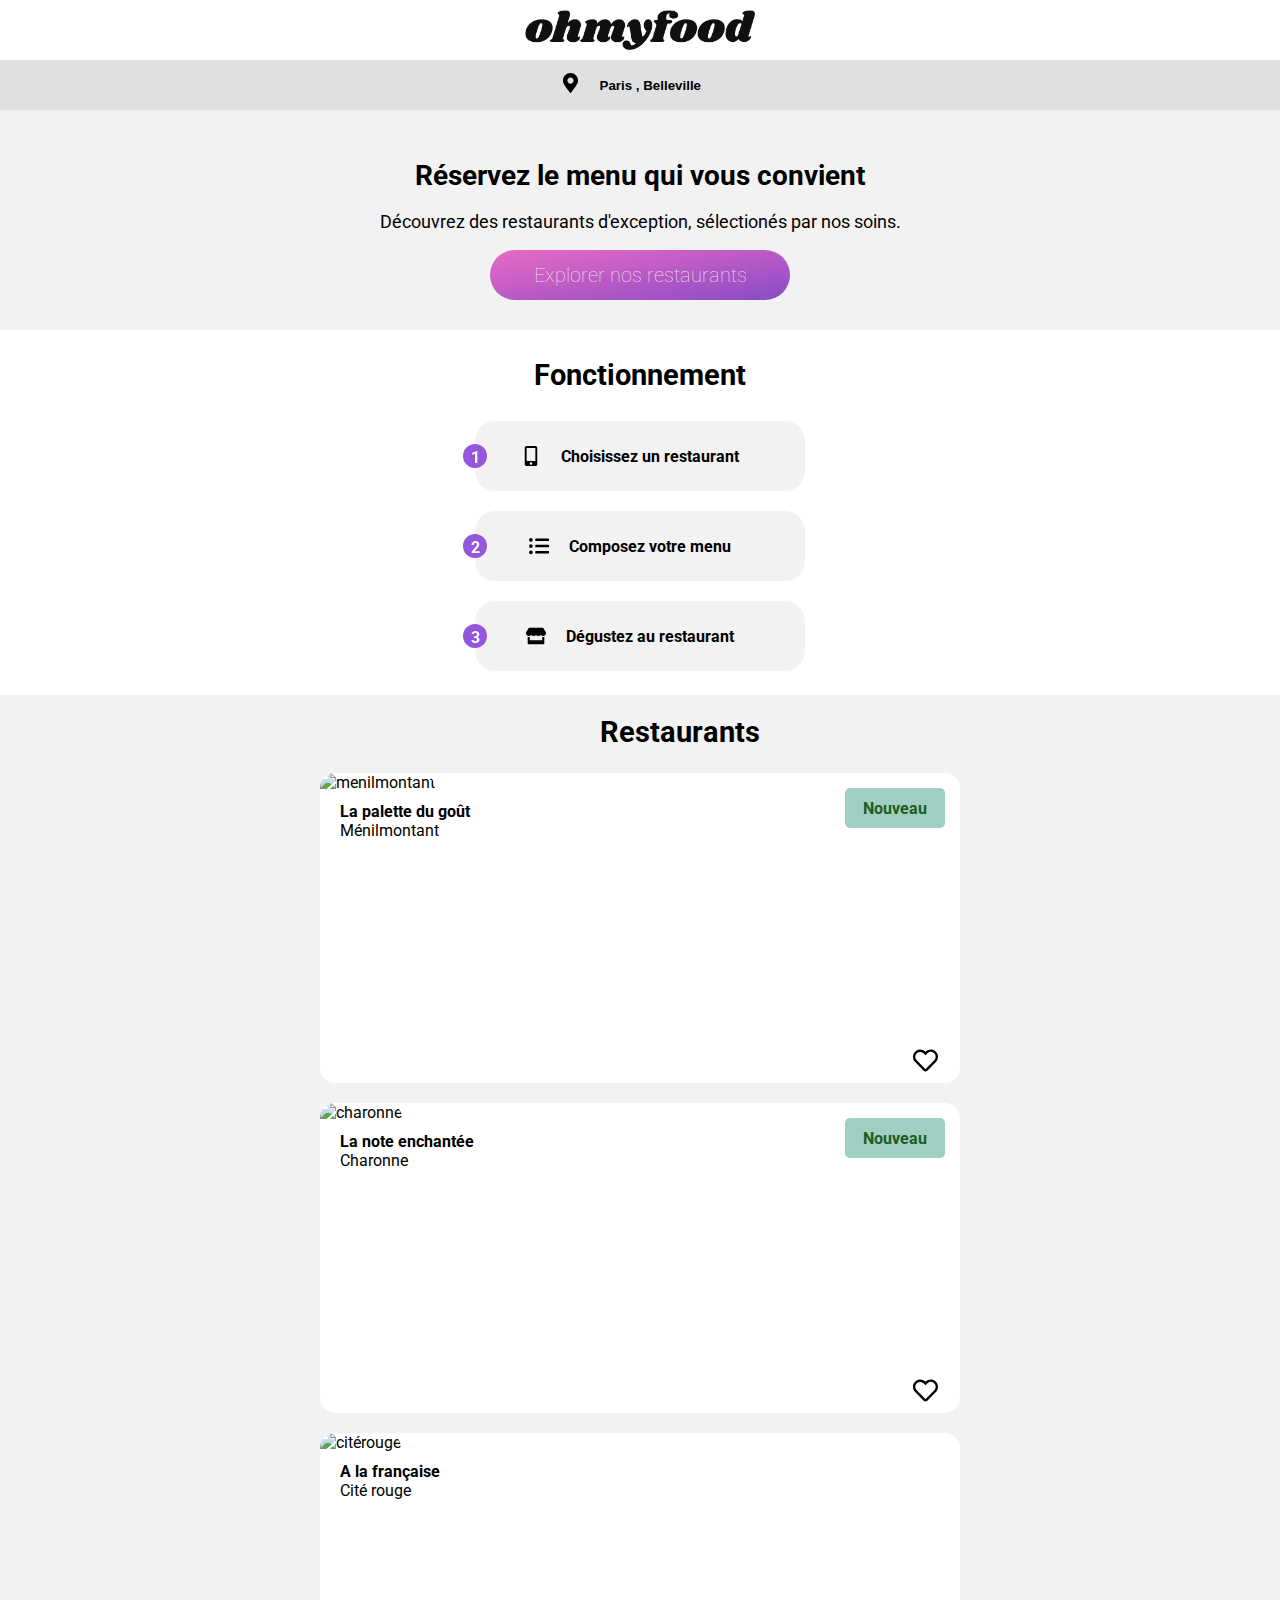
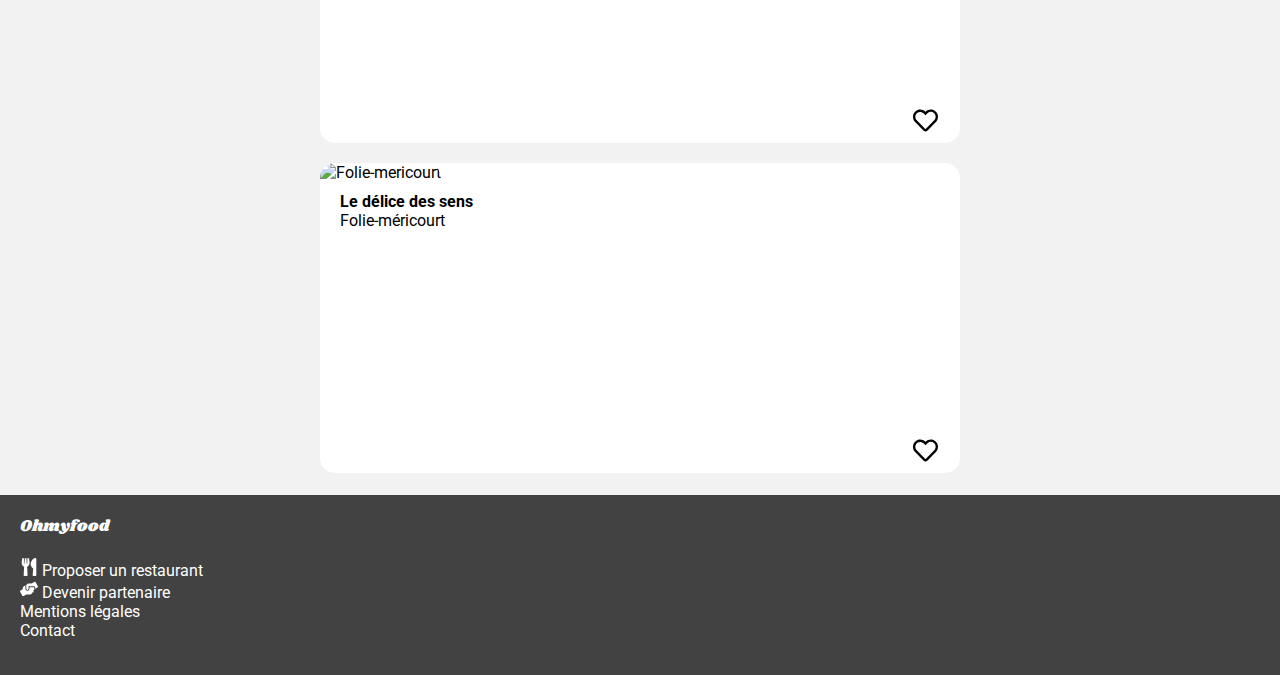
==== commit 738dace3: "changement sur tablette" ====
--- a/index.html
+++ b/index.html
@@ -9,12 +9,13 @@
 <link rel="stylesheet" href="css/mobile.css"/>
 <link rel="stylesheet" href="css/desktop.css"/>
 <link rel="stylesheet" href="css/tablette.css"/>
+<link rel="stylesheet" href="css/loader.css" />
 <title>Ohmyfood</title>
 </head>
 <body>
-    <section id="#loader">test
-    <!-- <div class="loading-spinner"></div> -->
-    </section>
+    <div id="loader">
+        <div class="loading-spinner"></div>
+    </div>
     <header>
         <div><img src="images/ohmyfood.png" class="logo" alt="logo-ohmyfood"></div>
     </header>
@@ -84,7 +85,7 @@
                       <stop offset="1" stop-color="#ff79da" />
                     </linearGradient>
                   </defs>
-                  <path fill="url(#gradient-fill)#9356dc" d="M462.3 62.6C407.5 15.9 326 24.3 275.7 76.2L256 96.5l-19.7-20.3C186.1 24.3 104.5 15.9 49.7 62.6c-62.8 53.6-66.1 149.8-9.9 207.9l193.5 199.8c12.5 12.9 32.8 12.9 45.3 0l193.5-199.8c56.3-58.1 53-154.3-9.8-207.9z"></path>
+                  <path fill="url(#gradient-fill) #9356dc" d="M462.3 62.6C407.5 15.9 326 24.3 275.7 76.2L256 96.5l-19.7-20.3C186.1 24.3 104.5 15.9 49.7 62.6c-62.8 53.6-66.1 149.8-9.9 207.9l193.5 199.8c12.5 12.9 32.8 12.9 45.3 0l193.5-199.8c56.3-58.1 53-154.3-9.8-207.9z"></path>
                 </svg>
                 </div>
             </div>
--- a/css/mobile.css
+++ b/css/mobile.css
@@ -1,4 +1,5 @@
-@media all and (max-width: 768px){
+@media screen and (max-width: 767px){
+
 *{
    box-sizing: border-box;
 }
@@ -9,41 +10,7 @@
    padding:0;
    flex-direction:column;
 }
-.loader{
-   position:absolute;
-   top:0;
-   bottom:0;
-   right:0;
-   left:0;
-   display:flex;
-   justify-content:center;
-   align-items:center;
-}
-.laoding-spinner{
-     width:50px;
-     height:50px;
-     border-radius:50px;
-     border:solid 6px #9356DC;
-}
-.loading-spinner:after{
-   content:"";
-   top:-6px;
-   left:-6px;
-   right:-6px;
-   bottom:-6px;
-   border:solid 6px transparent;
-   border-radius:50px;
-   border-top-color: #ff79da;
-   animation:spin 1s linear infinite;
-}
-@keyframes spin {
-   0%{
-      transform:rotate(0deg);
-   }
-   100%{
-      transform:rotate(360deg);
-   }
-}
+
 .logo{
    display:flex;
    justify-content:center;
--- a/css/desktop.css
+++ b/css/desktop.css
@@ -8,48 +8,6 @@
         margin:0;
         padding:0;
         /* flex-direction:column; */
-     }
-     #loader{
-        animation-duration:5s;
-        background-color:red;
-        position:absolute;
-        top:0;
-        left:0;
-        right:0;
-        bottom:0;
-        z-index:9999;
-        animation-fill-mode:none;
-        animation-name:opacity;
-        display:none !important;
-
-     }
-     @keyframes opacity{
-        0%{
-           opacity:1;
-         
-        }
-        100%{
-           opacity:0;
-        }
-     }
-     .loading-spinner{
-        border:10px solid #ffffff;
-        border-top:10px solid #9356DC;
-        border-bottom:10px solid #FF79DA;
-        border-radius:50%;
-        width:100px;
-        height:100px;
-        margin:auto;
-        animation:spin 5s linear infinite;
-     }
-       
-     @keyframes spin{
-        0%{
-           transform:rotate(0deg);
-        }
-        100%{
-           transform:rotate(360deg);
-        }
      }
      .logo{
       display:flex;
@@ -196,18 +154,19 @@
    }
    #carte-restaurant{
       margin-left:600px;
+      padding-top:20px;
       font-size:1.8rem;
    }
    .carte{
       width:100%;
-      height:1230px;
+      height:1400px;
       background-color:#F2F2F2;
       position:relative;
    
    }
    .image{
       width:100%;
-      height:200px;
+      height:250px;
       object-fit:cover;
       object-position:left;
       border-radius:15px  15px 0 0;
@@ -215,8 +174,8 @@
    
    }
    .boite{
-      width:30%;
-      height:260px;
+      width:50%;
+      height:310px;
       margin:0 auto;
       background-color:#ffffff;
       margin-bottom:20px;
--- a/css/tablette.css
+++ b/css/tablette.css
@@ -1,20 +1,99 @@
-@media all and (min-width: 768px){
-    h2{
+@media screen and (min-width:768px) and (max-width: 1024px){
+    html, body{
+        font-family: "Roboto", sans-serif;
+        margin:0;
+        padding:0;
+        flex-direction:column;
+     }
+    .logo{
+        display:flex;
+        justify-content:center;
+        margin:0 auto;
+        height:40px;
+        margin-top:10px;
+        margin-bottom:10px;
+     }
+     .barrederecherche{
+        display: flex;
+        justify-content: center;
+        align-items: center;
+        width:100%;
+        height:50px;
+        background:#e0e0e0 ;
+     }
+     .button-explorer{
+        display:flex;
+        justify-content:center;
+        align-items:center;
+        width:300px;
+        height:50px;
+        color:#ffffff;
+        border-radius:30px;
+        background-image: linear-gradient(to left top, #9356dc, #b35cdc, #cf64dc, #e86edb, #ff79da);
+        margin:0 auto;
+        font-size:20px;
+        font-weight:lighter;
+        filter:brightness(90%);
+        transition:filter 0.7s ease, box-shadow 0.7s ease;
+     }
+     .button-explorer:hover{
+          filter:brightness(100%);
+          box-shadow:2px 2px 5px 9px #e2e2e2;
+     }
+     a{
+        text-decoration:none;
+     }
+     svg{
+        width:25px;
+        height:25px;
+        cursor:pointer;
+        overflow:visible;
+     }
+     h1{
+        position:relative;
+        display:flex;
+        justify-content:space-around;
+        align-items: center;
+        font-weight:bolder;
+        font-size:28px;
+     }
+     p{
+        font-size:18px;
+     }
+     .iconemap{
+        height:20px;
+        padding-right:20px;
+     } 
+     input{
+        width:120px;
+        border:none;
+        background-color:#e0e0e0;
+        color: black;
+         font-weight: bold;
+         display:flex;
+         justify-content: center;
+         align-items: center;
+        
+     }       
+     .nav-box{
+        padding:30px;
+        text-align:center;
+        background-color: #F2F2F2;
+     }
+     #bloc-bouttons-fonctionnement h3{
         margin-left:300px;
-        margin-bottom:20px;
-        padding-top:40px;
-        font-weight:bold;
-     }
-    button{
+        font-size:1.5rem;
+     }
+     button{
         display:flex;
         justify-content:center;
         align-items:center;
          border:none;
          border-radius:20px;
          width:330px;
-         margin:0 auto;
+         margin-left:230px;
          margin-top:20px;
-         margin-left:220px;
+         margin-right:20px;
          cursor:pointer;
          height:70px;
          position:relative;
@@ -24,6 +103,108 @@
          background-color:#F2F2F2;
          
      }
+     
+     button span{
+        color:#000000;
+        display:flex;
+        height:70px;
+        justify-content:center;
+        align-items:center;
+        margin-right:20px;
+     }
+     button span svg{
+        display:flex;
+        justify-content:center;
+        align-items:center;
+        height:20px;
+        width:20px;
+     }
+     button span:last-child{
+        display:inline-block;
+        width:24px;
+        height:24px;
+        background:#9356DC;
+        color:#ffffff;
+        text-align:center;
+        padding-top:4px;
+        border-radius:12px;
+        position:absolute;
+        top:50%;
+        left:0;
+        transform:translate3d(-50%,-50%, 0);
+        
+     }
+     button:hover{
+       
+        background:#f3e5f5;
+        box-shadow:0px 0px 5px 5px #e0e0e0;
+      
+     }
+     button:hover svg path{
+       
+        fill:#9356DC;
+     
+     }
+     h2{
+        margin-left:20px;
+        margin-bottom:20px;
+        padding-top:40px;
+        font-size:1.5rem;
+     }
+     .carte{
+        width:100%;
+        height:1410px;
+        background-color:#F2F2F2;
+        position:relative;
+     }
+     .image{
+        width:100%;
+        height:250px;
+        object-fit:cover;
+        object-position:left;
+        border-radius:15px  15px 0 0;
+        margin-bottom:10px;
+     
+     }
+     .boite{
+        width:95%;
+        height:310px;
+        margin:0 auto;
+        background-color:#ffffff;
+        margin-bottom:20px;
+        border-radius:15px 15px;
+        text-decoration:none;
+        display:block !important;
+        color:#000000;
+        position:relative;
+     }
+     
+     .margetext{
+        display:flex;
+        justify-content:flex-start;
+        align-items:center;
+        width:340px;
+        margin-left:20px;
+     }
+     
+     
+     .nouveau{
+     border:solid 1px transparent;
+     border-radius:5px;
+     background-color: #9fcfc3;
+     color:#1b5e20   ;
+     font-weight: bold;
+     font-size:16px;
+     position:absolute;
+     width:100px;
+     height:40px;
+     display:flex;
+     justify-content:center;
+     align-items:center;
+     top:5%;
+     right:15px;
+     
+     }
      /* heart checkboxes */
 
 .restaurantmenu__presentation__title__like,
@@ -32,15 +213,14 @@
 width: 2rem;
 margin: 0.3rem 0.5rem 0 0;
 cursor: pointer;
-margin-top:-35px;
-margin-left:700px;
-
-}
-
+margin-top:-10px;
+
+}
 .restaurants__figcaption__like__emptyheart {
 width: 1.5rem;
 position: absolute;
 margin-top:-20px;
+margin-left:670px;
 }
 .restaurant__figcaption__like__emptyheart:hover{
 opacity:0;
@@ -57,4 +237,27 @@
 opacity: 1;
 transition: 1s ease-in-out;
 } 
-    }+     /*footer*/
+footer{
+    height:180px;
+    background-color:#424242;
+ }  
+ .font-logo{
+    display:flex;
+    font-family: "Shrikhand", cursive;
+    margin-bottom:20px;
+ }
+ .bas-page{
+    padding-left:20px;
+    color:#ffffff;
+    padding-top:20px;
+ }
+ .icone{
+    width:18px;
+    height:18px;
+ }
+ footer a{
+    color:#ffffff;
+    text-decoration:none;
+ }
+}--- a/css/loader.css
+++ b/css/loader.css
@@ -0,0 +1,45 @@
+#loader{
+    animation-duration:3s;
+    position:fixed;
+    top:0;
+    left:0;
+    right:0;
+    bottom:0;
+    z-index:9999;
+    background:rgba(255,255,255,0.8);
+    visibility:hidden;
+    animation-fill-mode:none;
+    animation-name:opacity;
+
+ }
+ @keyframes opacity{
+    0%{
+       visibility:visible;
+     
+    }
+    100%{
+       visibility:hidden;
+    }
+ }
+ .loading-spinner{
+    border:10px solid transparent;
+    border-top:10px solid #9356DC;
+    border-bottom:10px solid #FF79DA;
+    border-radius:50%;
+    width:100px;
+    height:100px;
+    margin:0 auto;
+    margin-top:calc( 50vh - 50px);
+    animation-duration:3s;
+    animation-fill-mode: ease;
+    animation-name:spin;
+ }
+   
+ @keyframes spin{
+    0%{
+       transform:rotate(0deg);
+    }
+    100%{
+       transform:rotate(360deg);
+    }
+}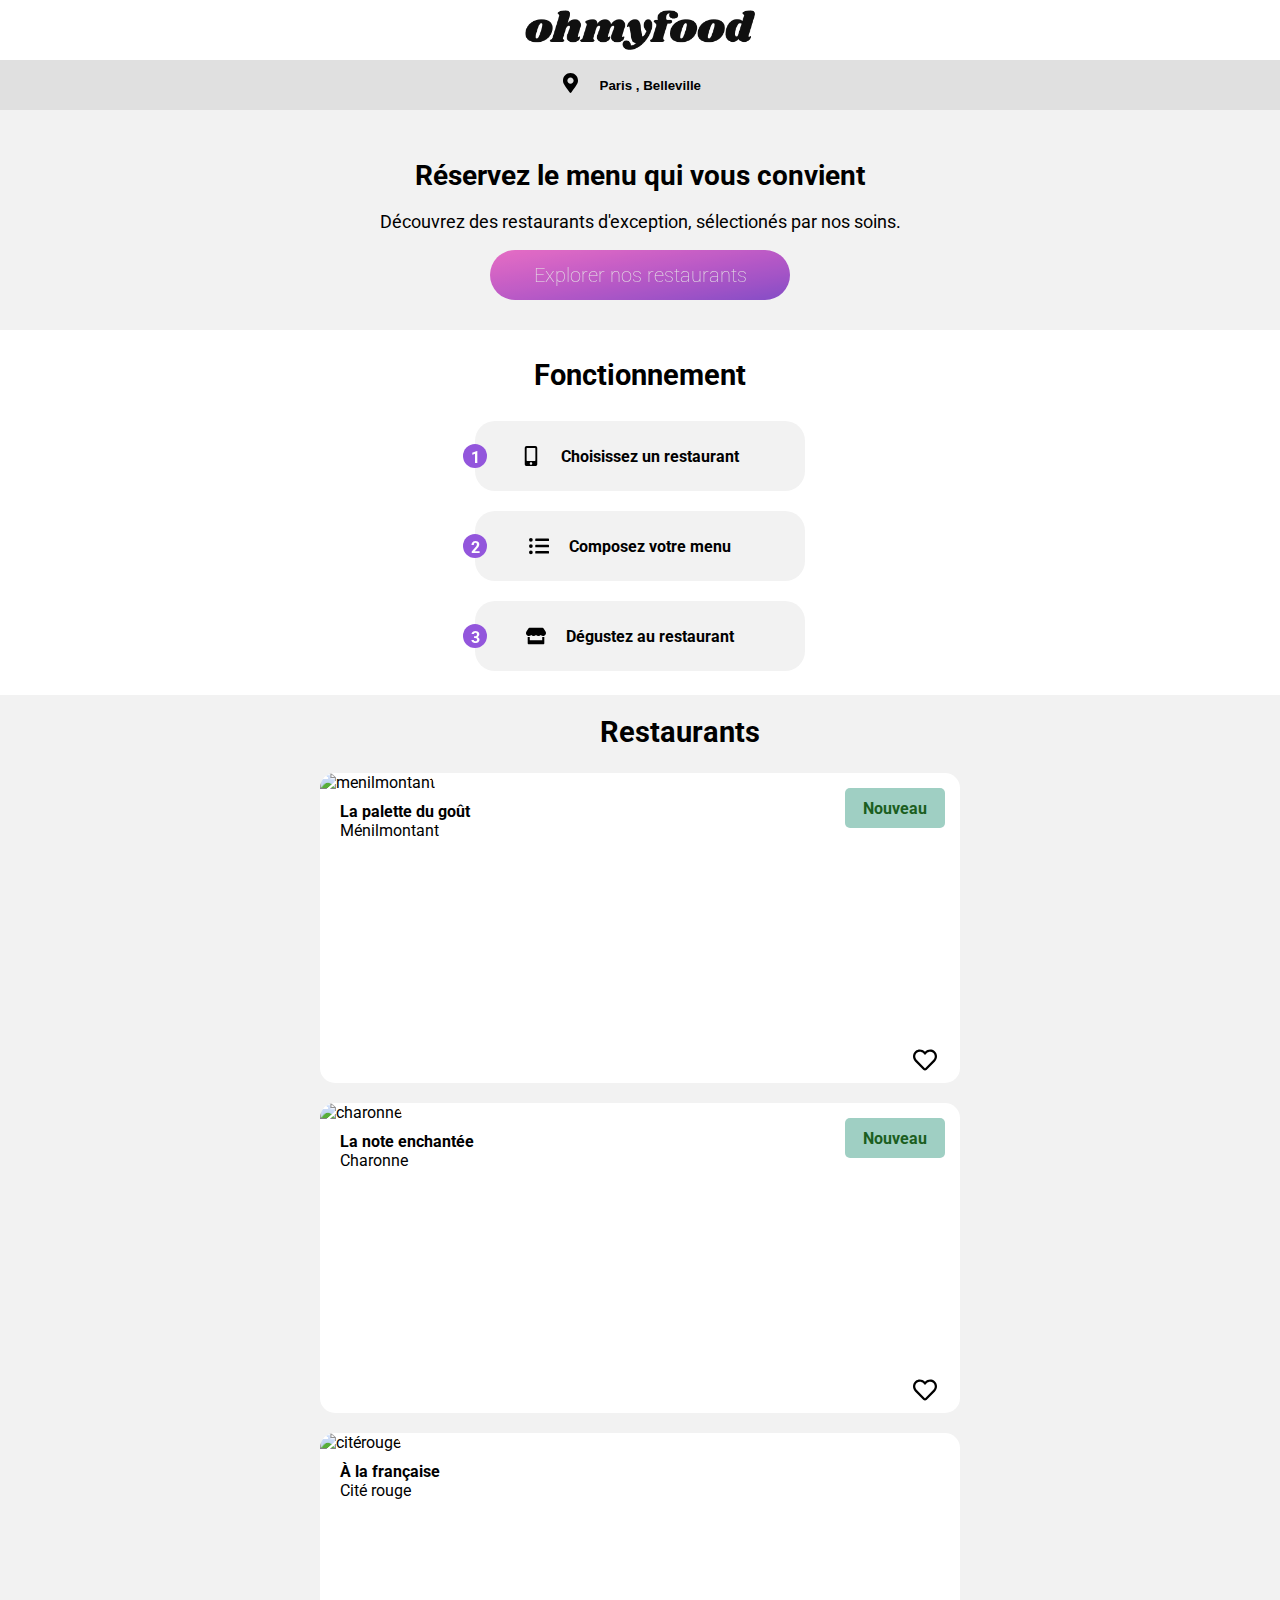
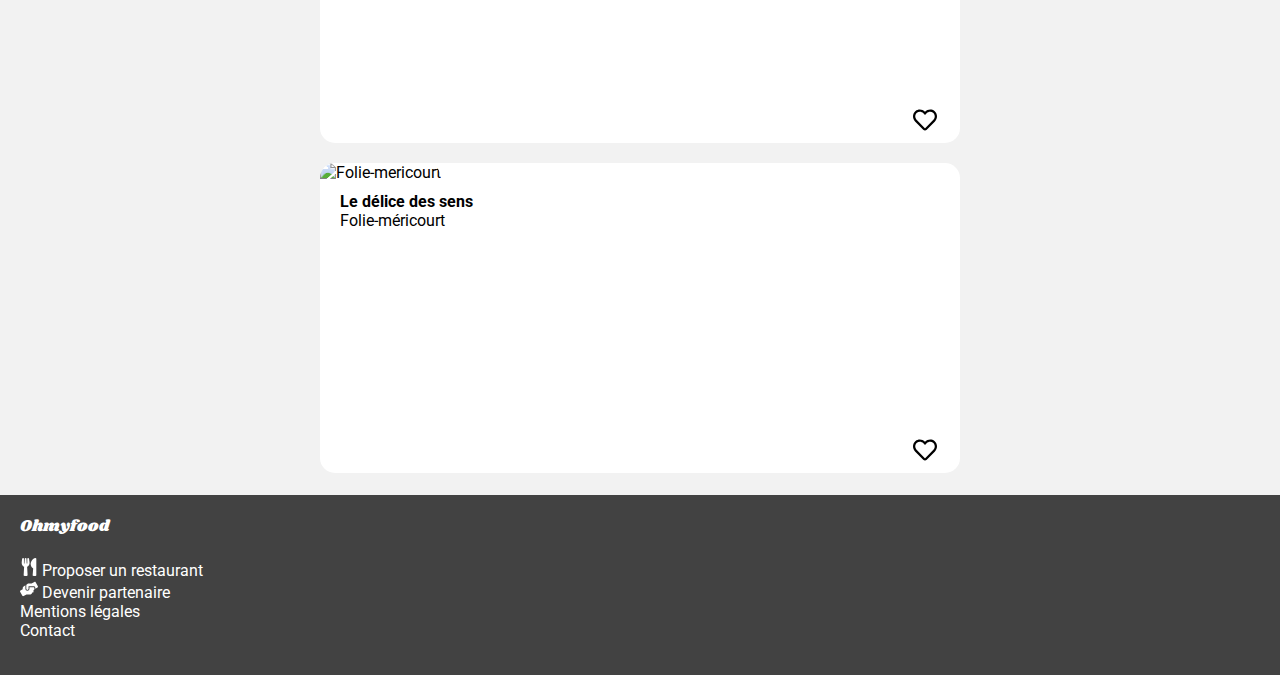
==== commit b1100fa8: "changement du svg coeur sur dossier img" ====
--- a/index.html
+++ b/index.html
@@ -6,10 +6,10 @@
 <link href="https://fonts.googleapis.com/css2?family=Roboto&family=Shrikhand&display=swap" rel="stylesheet">
 <link rel="preconnect" href="https://fonts.googleapis.com">
 <link rel="preconnect" href="https://fonts.gstatic.com" crossorigin>
-<link rel="stylesheet" href="css/mobile.css"/>
-<link rel="stylesheet" href="css/desktop.css"/>
-<link rel="stylesheet" href="css/tablette.css"/>
-<link rel="stylesheet" href="css/loader.css" />
+<link rel="stylesheet" href="./css/mobile.css"/>
+<link rel="stylesheet" href="./css/desktop.css"/>
+<link rel="stylesheet" href="./css/tablette.css"/>
+<link rel="stylesheet" href="./css/loader.css" />
 <title>Ohmyfood</title>
 </head>
 <body>
@@ -70,23 +70,12 @@
                 <div class="restaurants__figcaption__like">
                     <div class="restaurants__figcaption__like__emptyheart">
                         <!-- svg coeur vide -->
-            <svg aria-hidden="true" focusable="false" data-prefix="far" data-icon="heart-main" class="heart-main svg-inline--fa fa-heart fa-w-16" role="img" xmlns="http://www.w3.org/2000/svg" viewBox="0 0 512 512"><path fill="#000000" d="M458.4 64.3C400.6 15.7 311.3 23 256 79.3 200.7 23 111.4 15.6 53.6 64.3-21.6 127.6-10.6 230.8 43 285.5l175.4 178.7c10 10.2 23.4 15.9 37.6 15.9 14.3 0 27.6-5.6 37.6-15.8L469 285.6c53.5-54.7 64.7-157.9-10.6-221.3zm-23.6 187.5L259.4 430.5c-2.4 2.4-4.4 2.4-6.8 0L77.2 251.8c-36.5-37.2-43.9-107.6 7.3-150.7 38.9-32.7 98.9-27.8 136.5 10.5l35 35.7 35-35.7c37.8-38.5 97.8-43.2 136.5-10.6 51.1 43.1 43.5 113.9 7.3 150.8z"></path></svg>
+            <img src="images/empty-heart.svg" alt="coeur-vide">
             <!--  -->
                  </div>
         <div class="restaurants__figcaption__like__fullheart">
             <!-- svg coeur dégradé -->
-            <svg aria-hidden="true" focusable="false" data-prefix="far" data-icon="heart-background" class="heart-background svg-inline--fa fa-heart fa-w-16" role="img" xmlns="http://www.w3.org/2000/svg" viewBox="0 0 512 512">
-                <defs>
-                    <linearGradient id="gradient-fill" x1="0" y1="0" x2="800" y2="0" gradientUnits="userSpaceOnUse">
-                      <stop offset="0" stop-color="#9356dc" />
-                      <stop offset="0.25" stop-color="#a85adc" />
-                      <stop offset="0.5" stop-color="#cf64dc" />
-                      <stop offset="0.75" stop-color="#f172da" />
-                      <stop offset="1" stop-color="#ff79da" />
-                    </linearGradient>
-                  </defs>
-                  <path fill="url(#gradient-fill) #9356dc" d="M462.3 62.6C407.5 15.9 326 24.3 275.7 76.2L256 96.5l-19.7-20.3C186.1 24.3 104.5 15.9 49.7 62.6c-62.8 53.6-66.1 149.8-9.9 207.9l193.5 199.8c12.5 12.9 32.8 12.9 45.3 0l193.5-199.8c56.3-58.1 53-154.3-9.8-207.9z"></path>
-                </svg>
+            <img src="images/full-heart.svg" alt="coeur-dégradé">
                 </div>
             </div>
             </a>
@@ -98,50 +87,28 @@
                 <div class="restaurants__figcaption__like">
                     <div class="restaurants__figcaption__like__emptyheart">
                         <!-- svg coeur vide -->
-            <svg aria-hidden="true" focusable="false" data-prefix="far" data-icon="heart-main" class="heart-main svg-inline--fa fa-heart fa-w-16" role="img" xmlns="http://www.w3.org/2000/svg" viewBox="0 0 512 512"><path fill="currentColor" d="M458.4 64.3C400.6 15.7 311.3 23 256 79.3 200.7 23 111.4 15.6 53.6 64.3-21.6 127.6-10.6 230.8 43 285.5l175.4 178.7c10 10.2 23.4 15.9 37.6 15.9 14.3 0 27.6-5.6 37.6-15.8L469 285.6c53.5-54.7 64.7-157.9-10.6-221.3zm-23.6 187.5L259.4 430.5c-2.4 2.4-4.4 2.4-6.8 0L77.2 251.8c-36.5-37.2-43.9-107.6 7.3-150.7 38.9-32.7 98.9-27.8 136.5 10.5l35 35.7 35-35.7c37.8-38.5 97.8-43.2 136.5-10.6 51.1 43.1 43.5 113.9 7.3 150.8z"></path></svg>
+                        <img src="images/empty-heart.svg" alt="coeur-vide">
             <!--  -->
                 </div>
         <div class="restaurants__figcaption__like__fullheart">
             <!-- svg coeur dégradé -->
-            <svg aria-hidden="true" focusable="false" data-prefix="far" data-icon="heart-background" class="heart-background svg-inline--fa fa-heart fa-w-16" role="img" xmlns="http://www.w3.org/2000/svg" viewBox="0 0 512 512">
-                <defs>
-                    <linearGradient id="gradient-fill" x1="0" y1="0" x2="800" y2="0" gradientUnits="userSpaceOnUse">
-                      <stop offset="0" stop-color="#9356dc" />
-                      <stop offset="0.25" stop-color="#a85adc" />
-                      <stop offset="0.5" stop-color="#cf64dc" />
-                      <stop offset="0.75" stop-color="#f172da" />
-                      <stop offset="1" stop-color="#ff79da" />
-                    </linearGradient>
-                  </defs>
-                  <path fill="url(#gradient-fill) #9356dc" d="M462.3 62.6C407.5 15.9 326 24.3 275.7 76.2L256 96.5l-19.7-20.3C186.1 24.3 104.5 15.9 49.7 62.6c-62.8 53.6-66.1 149.8-9.9 207.9l193.5 199.8c12.5 12.9 32.8 12.9 45.3 0l193.5-199.8c56.3-58.1 53-154.3-9.8-207.9z"></path>
-                </svg>
+            <img src="images/full-heart.svg" alt="coeur-dégradé">
                 </div>
                 </div>
             </a>
             <a href="restaurants/a-la-francaise.html" class="boite">
                 <img src="images/toa-heftiba-DQKerTsQwi0-unsplash.jpg" class="image" alt="citérouge">
-                <span class="margetext"><strong>A la française</strong></span>
+                <span class="margetext"><strong>&Agrave; la française</strong></span>
                 <span class="margetext">Cité rouge</span>
                 <div class="restaurants__figcaption__like">
                     <div class="restaurants__figcaption__like__emptyheart">
                         <!-- svg coeur vide -->
-            <svg aria-hidden="true" focusable="false" data-prefix="far" data-icon="heart-main" class="heart-main svg-inline--fa fa-heart fa-w-16" role="img" xmlns="http://www.w3.org/2000/svg" viewBox="0 0 512 512"><path fill="currentColor" d="M458.4 64.3C400.6 15.7 311.3 23 256 79.3 200.7 23 111.4 15.6 53.6 64.3-21.6 127.6-10.6 230.8 43 285.5l175.4 178.7c10 10.2 23.4 15.9 37.6 15.9 14.3 0 27.6-5.6 37.6-15.8L469 285.6c53.5-54.7 64.7-157.9-10.6-221.3zm-23.6 187.5L259.4 430.5c-2.4 2.4-4.4 2.4-6.8 0L77.2 251.8c-36.5-37.2-43.9-107.6 7.3-150.7 38.9-32.7 98.9-27.8 136.5 10.5l35 35.7 35-35.7c37.8-38.5 97.8-43.2 136.5-10.6 51.1 43.1 43.5 113.9 7.3 150.8z"></path></svg>
+           <img src="images/empty-heart.svg" alt="coeur-vide">
             <!--  -->
                  </div>
         <div class="restaurants__figcaption__like__fullheart">
             <!-- svg coeur dégradé -->
-            <svg aria-hidden="true" focusable="false" data-prefix="far" data-icon="heart-background" class="heart-background svg-inline--fa fa-heart fa-w-16" role="img" xmlns="http://www.w3.org/2000/svg" viewBox="0 0 512 512">
-                <defs>
-                    <linearGradient id="gradient-fill" x1="0" y1="0" x2="800" y2="0" gradientUnits="userSpaceOnUse">
-                      <stop offset="0" stop-color="#9356dc" />
-                      <stop offset="0.25" stop-color="#a85adc" />
-                      <stop offset="0.5" stop-color="#cf64dc" />
-                      <stop offset="0.75" stop-color="#f172da" />
-                      <stop offset="1" stop-color="#ff79da" />
-                    </linearGradient>
-                  </defs>
-                  <path fill="url(#gradient-fill) #9356dc" d="M462.3 62.6C407.5 15.9 326 24.3 275.7 76.2L256 96.5l-19.7-20.3C186.1 24.3 104.5 15.9 49.7 62.6c-62.8 53.6-66.1 149.8-9.9 207.9l193.5 199.8c12.5 12.9 32.8 12.9 45.3 0l193.5-199.8c56.3-58.1 53-154.3-9.8-207.9z"></path>
-                </svg>
+            <img src="images/full-heart.svg" alt="coeur-dégradé">
                 </div>
                 </div>
             </a>
@@ -152,23 +119,12 @@
                     <div class="restaurants__figcaption__like">
                         <div class="restaurants__figcaption__like__emptyheart">
                             <!-- svg coeur vide -->
-                <svg aria-hidden="true" focusable="false" data-prefix="far" data-icon="heart-main" class="heart-main svg-inline--fa fa-heart fa-w-16" role="img" xmlns="http://www.w3.org/2000/svg" viewBox="0 0 512 512"><path fill="currentColor" d="M458.4 64.3C400.6 15.7 311.3 23 256 79.3 200.7 23 111.4 15.6 53.6 64.3-21.6 127.6-10.6 230.8 43 285.5l175.4 178.7c10 10.2 23.4 15.9 37.6 15.9 14.3 0 27.6-5.6 37.6-15.8L469 285.6c53.5-54.7 64.7-157.9-10.6-221.3zm-23.6 187.5L259.4 430.5c-2.4 2.4-4.4 2.4-6.8 0L77.2 251.8c-36.5-37.2-43.9-107.6 7.3-150.7 38.9-32.7 98.9-27.8 136.5 10.5l35 35.7 35-35.7c37.8-38.5 97.8-43.2 136.5-10.6 51.1 43.1 43.5 113.9 7.3 150.8z"></path></svg>
+                            <img src="images/empty-heart.svg" alt="coeur-vide">
                 <!--  -->
                      </div>
             <div class="restaurants__figcaption__like__fullheart">
                 <!-- svg coeur dégradé -->
-                <svg aria-hidden="true" focusable="false" data-prefix="far" data-icon="heart-background" class="heart-background svg-inline--fa fa-heart fa-w-16" role="img" xmlns="http://www.w3.org/2000/svg" viewBox="0 0 512 512">
-                    <defs>
-                        <linearGradient id="gradient-fill" x1="0" y1="0" x2="800" y2="0" gradientUnits="userSpaceOnUse">
-                          <stop offset="0" stop-color="#9356dc" />
-                          <stop offset="0.25" stop-color="#a85adc" />
-                          <stop offset="0.5" stop-color="#cf64dc" />
-                          <stop offset="0.75" stop-color="#f172da" />
-                          <stop offset="1" stop-color="#ff79da" />
-                        </linearGradient>
-                      </defs>
-                      <path fill="url(#gradient-fill) #9356dc" d="M462.3 62.6C407.5 15.9 326 24.3 275.7 76.2L256 96.5l-19.7-20.3C186.1 24.3 104.5 15.9 49.7 62.6c-62.8 53.6-66.1 149.8-9.9 207.9l193.5 199.8c12.5 12.9 32.8 12.9 45.3 0l193.5-199.8c56.3-58.1 53-154.3-9.8-207.9z"></path>
-                    </svg>
+                <img src="images/full-heart.svg" alt="coeur-dégradé">
                     </div>
                     </div>
                 </a>
